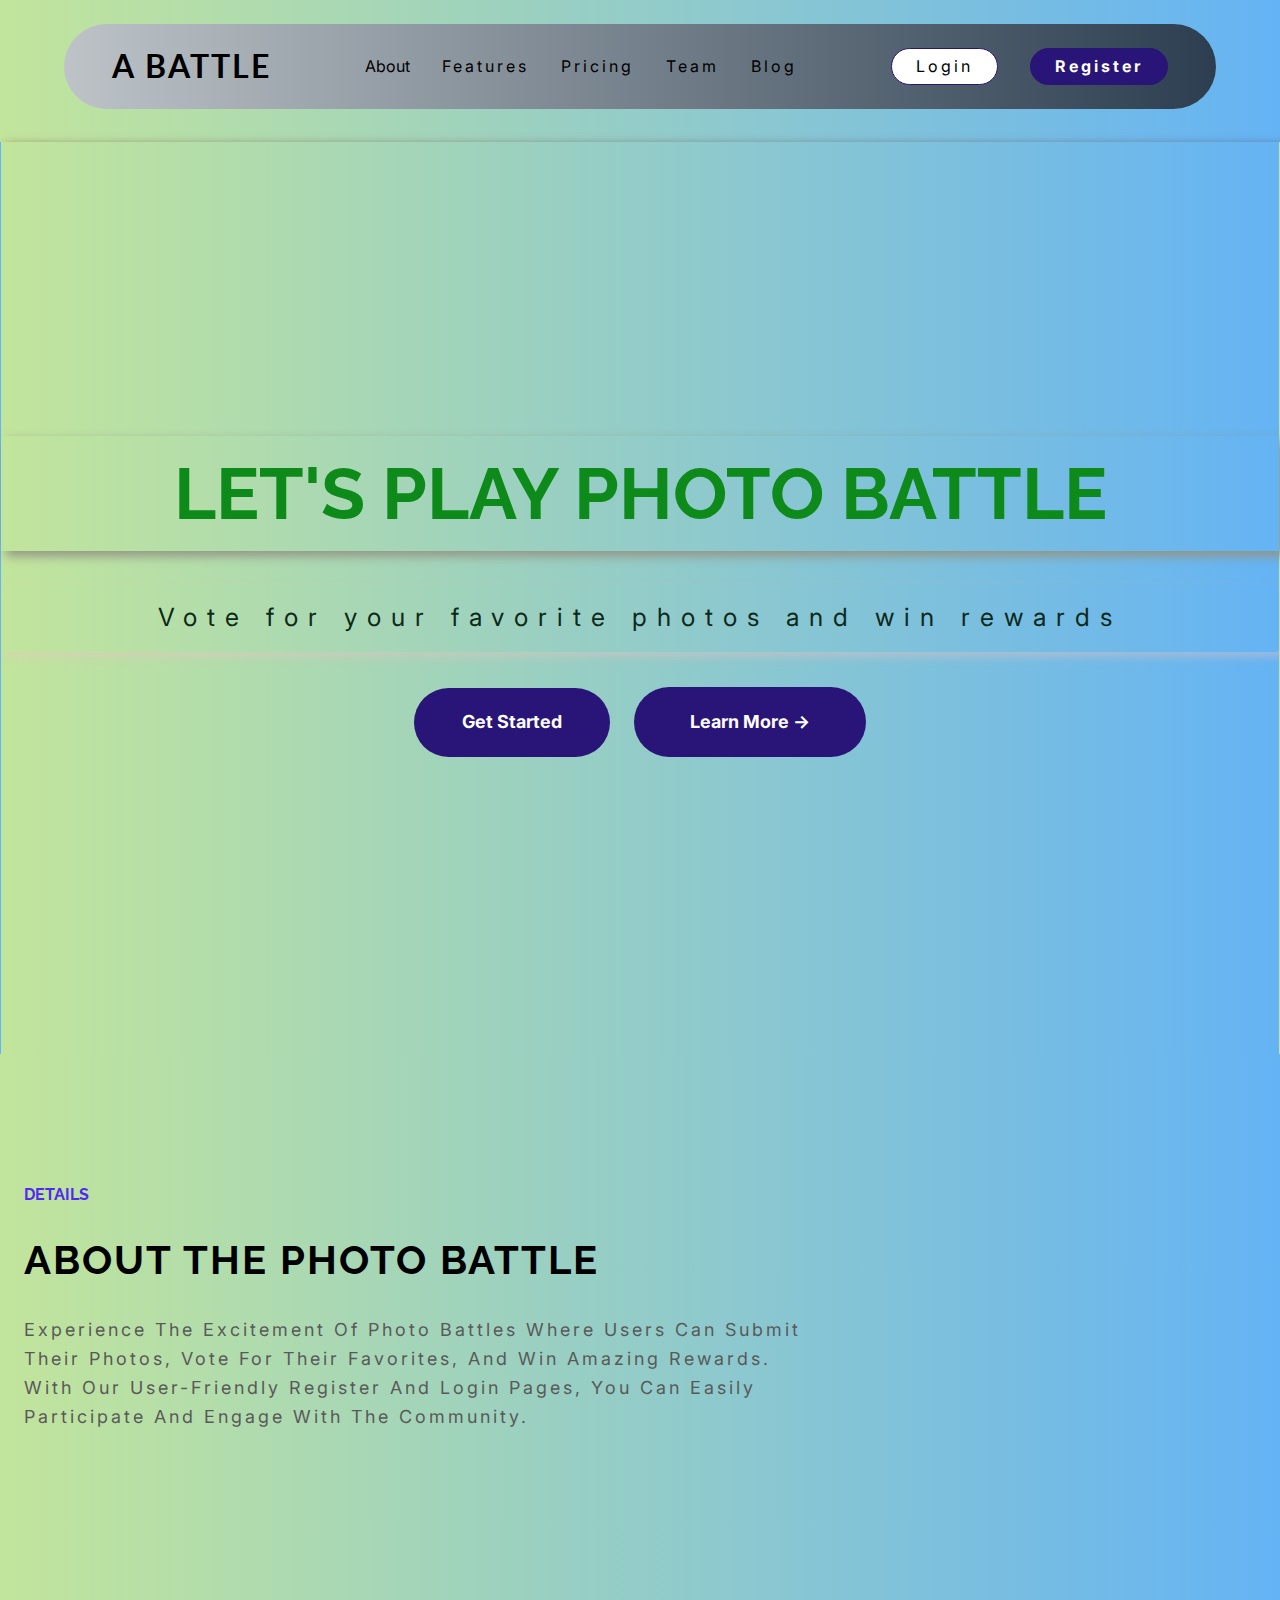
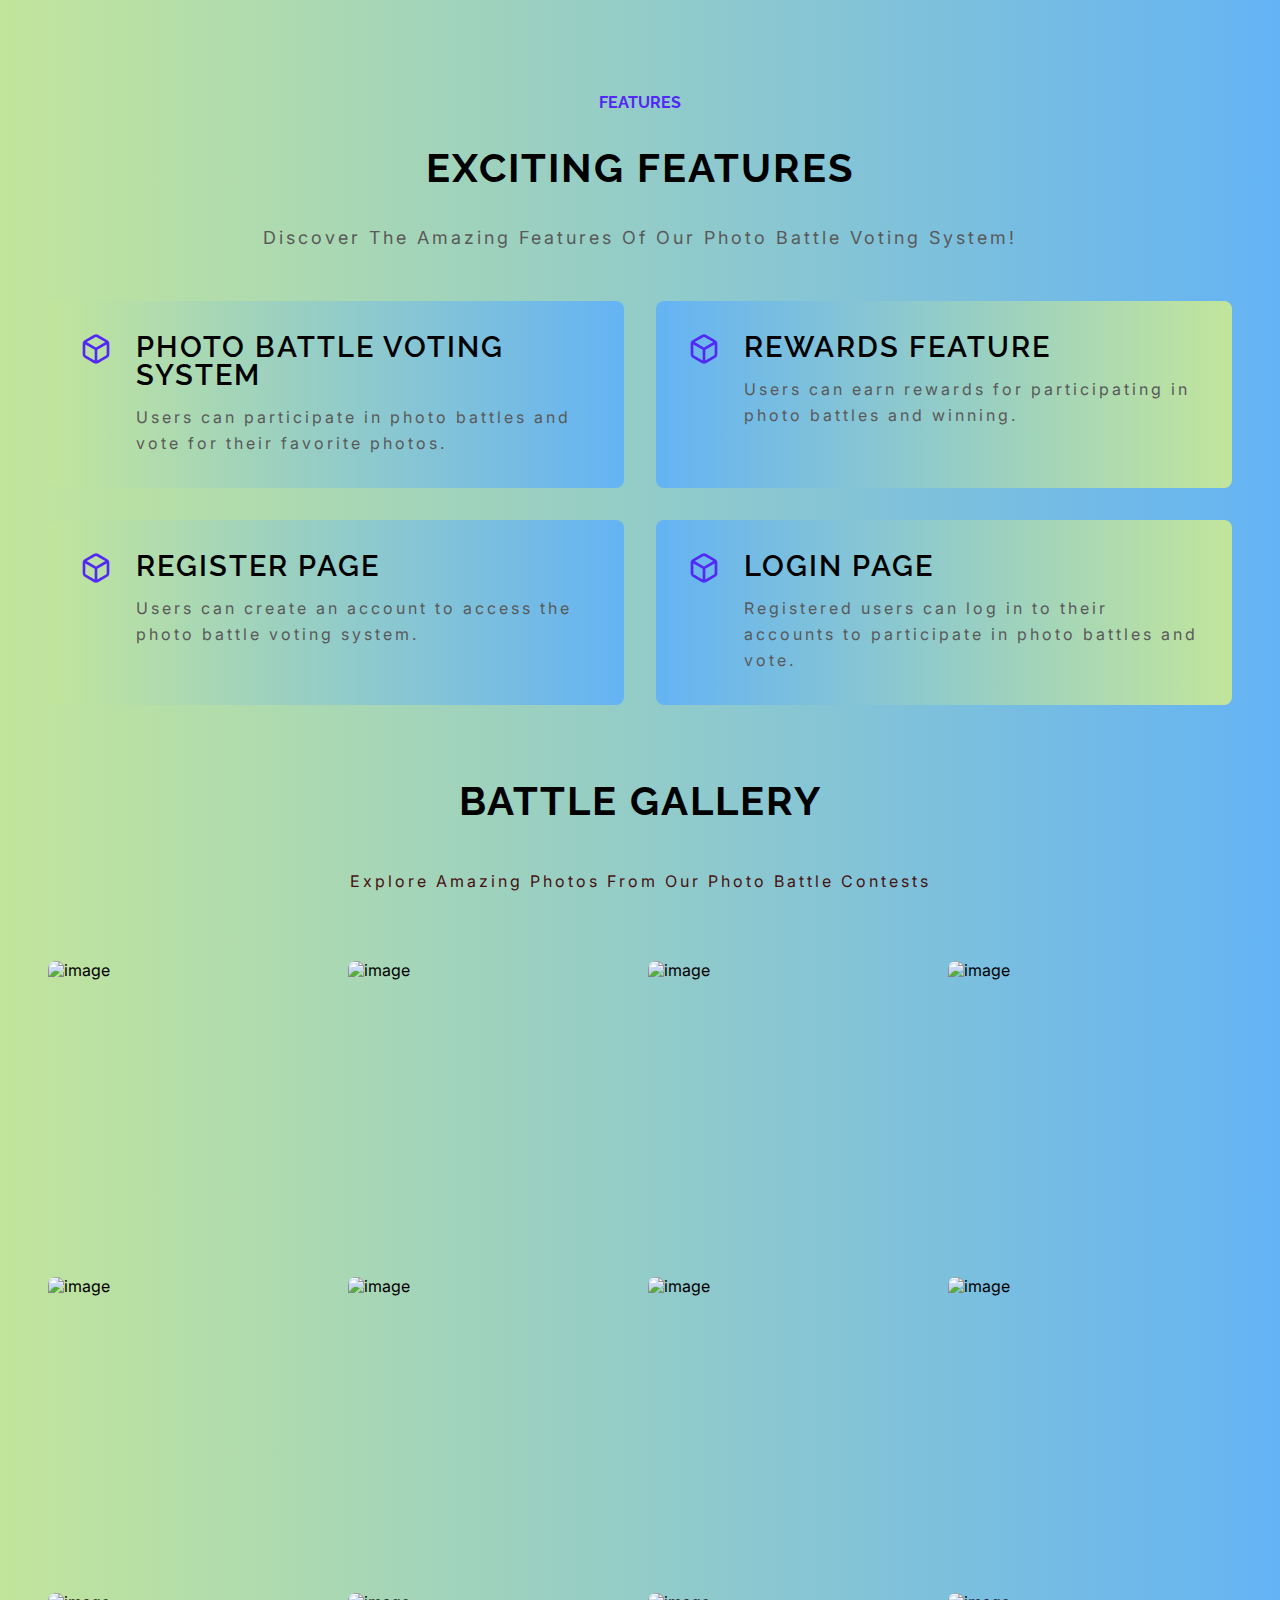
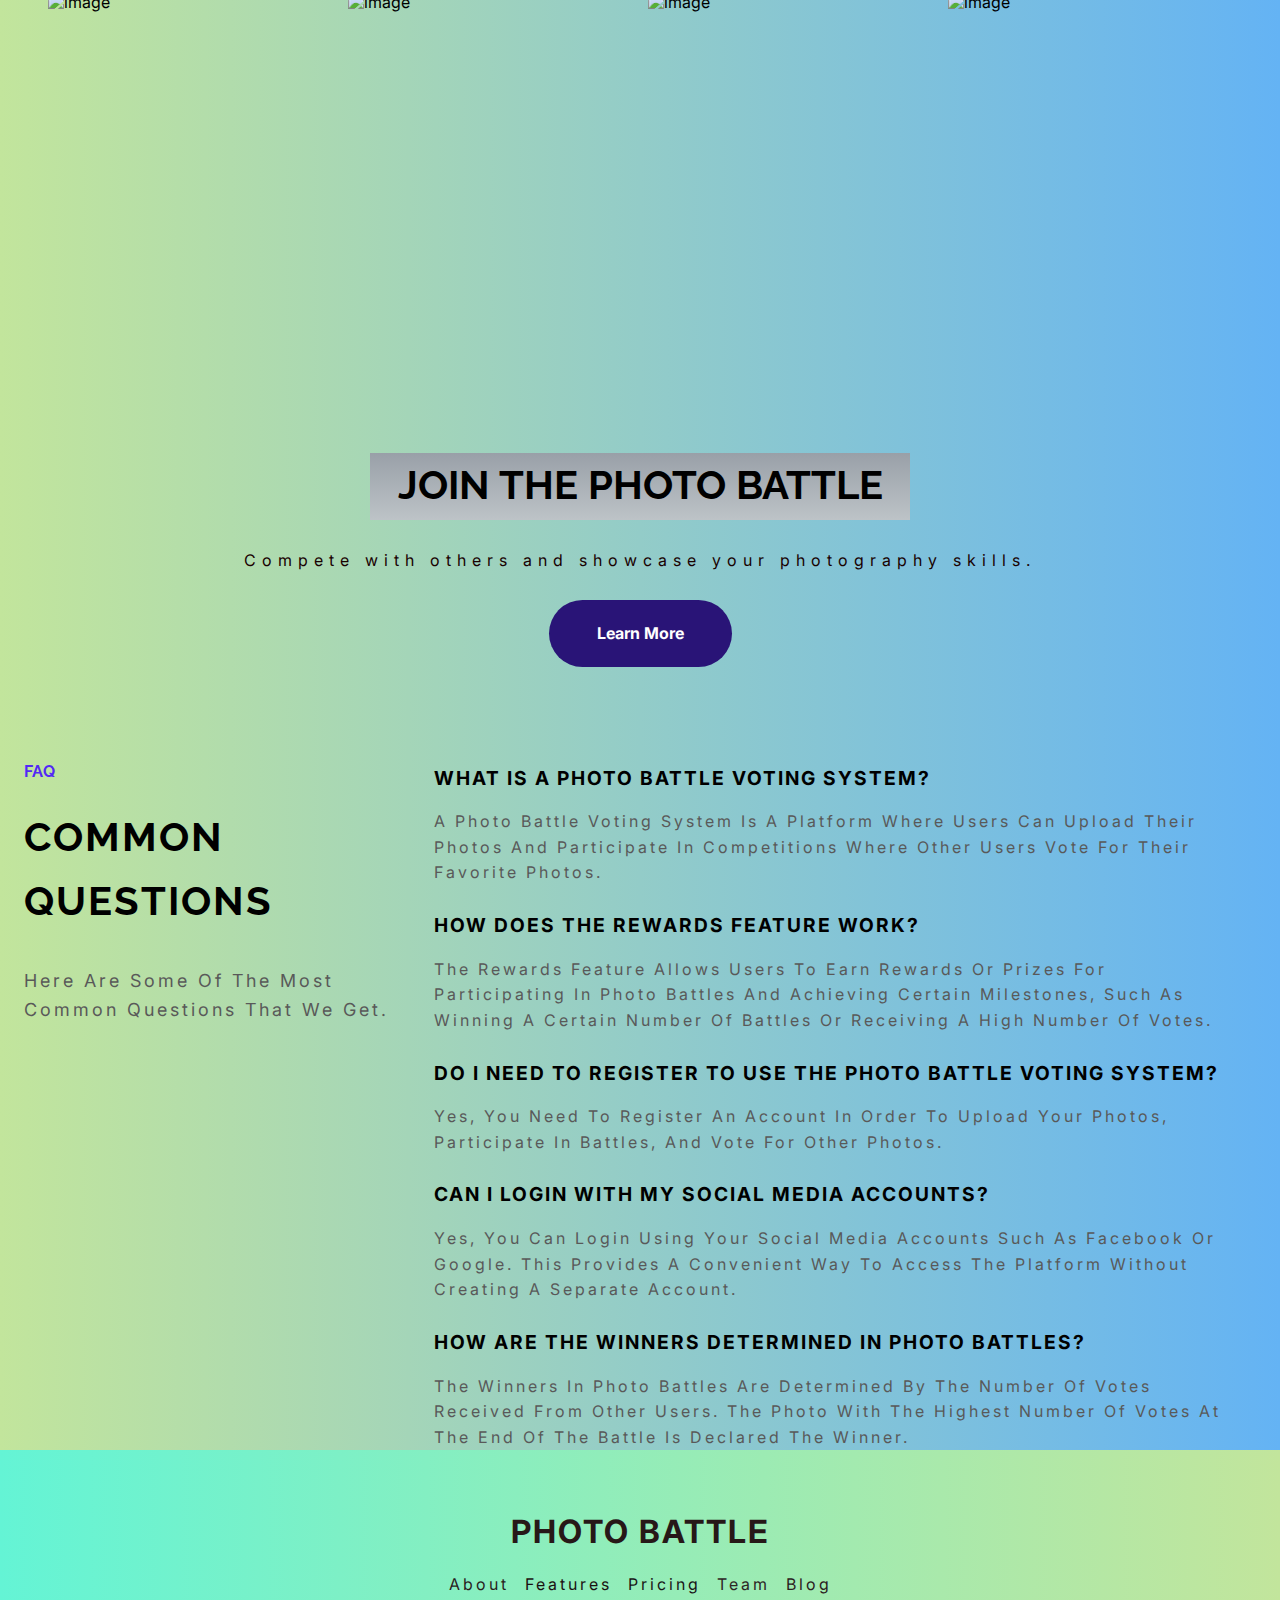
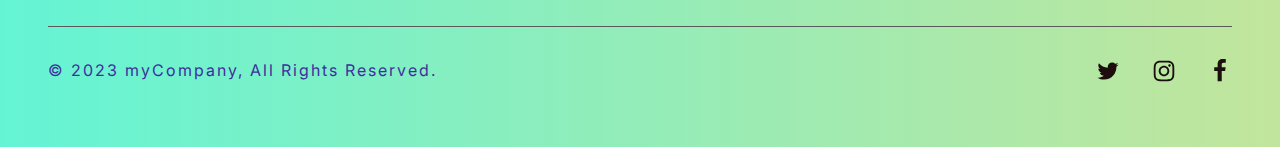
==== Index.html @ fb4b7ce9 "updates" ====
<!DOCTYPE html>
<html lang="en">
  <head>
    <title>Ready Ornate Chamois</title>
    <meta property="og:title" content="Ready Ornate Chamois" />
    <meta name="viewport" content="width=device-width, initial-scale=1.0" />
    <meta charset="utf-8" />
    <meta property="twitter:card" content="summary_large_image" />

    <style data-tag="reset-style-sheet">
      html {  line-height: 1.15;}body {  margin: 0;}* {  box-sizing: border-box;  border-width: 0;  border-style: solid;}p,li,ul,pre,div,h1,h2,h3,h4,h5,h6,figure,blockquote,figcaption {  margin: 0;  padding: 0;}button {  background-color: transparent;}button,input,optgroup,select,textarea {  font-family: inherit;  font-size: 100%;  line-height: 1.15;  margin: 0;}button,select {  text-transform: none;}button,[type="button"],[type="reset"],[type="submit"] {  -webkit-appearance: button;}button::-moz-focus-inner,[type="button"]::-moz-focus-inner,[type="reset"]::-moz-focus-inner,[type="submit"]::-moz-focus-inner {  border-style: none;  padding: 0;}button:-moz-focus,[type="button"]:-moz-focus,[type="reset"]:-moz-focus,[type="submit"]:-moz-focus {  outline: 1px dotted ButtonText;}a {  color: inherit;  text-decoration: inherit;}input {  padding: 2px 4px;}img {  display: block;}html { scroll-behavior: smooth  }
    </style>
    <style data-tag="default-style-sheet">
      html {
        font-family: Inter;
        font-size: 16px;
      }

      body {
        font-weight: 400;
        font-style:normal;
        text-decoration: none;
        text-transform: none;
        letter-spacing: normal;
        line-height: 1.15;
        color: var(--dl-color-gray-black);
        background-color: var(--dl-color-gray-white);

      }
    </style>
    <link
      rel="stylesheet"
      href="https://fonts.googleapis.com/css2?family=Inter:wght@100;200;300;400;500;600;700;800;900&amp;display=swap"
      data-tag="font"
    />
    <link
      rel="stylesheet"
      href="https://fonts.googleapis.com/css2?family=Lato:ital,wght@0,100;0,300;0,400;0,700;0,900;1,100;1,300;1,400;1,700;1,900&amp;display=swap"
      data-tag="font"
    />
    <link
      rel="stylesheet"
      href="https://fonts.googleapis.com/css2?family=Raleway:ital,wght@0,100;0,200;0,300;0,400;0,500;0,600;0,700;0,800;0,900;1,100;1,200;1,300;1,400;1,500;1,600;1,700;1,800;1,900&amp;display=swap"
      data-tag="font"
    />
    <link
      rel="stylesheet"
      href="https://unpkg.com/@teleporthq/teleport-custom-scripts/dist/style.css"
    />
    <style>
      @keyframes fade-in-left {
        0% {
          opacity: 0;
          transform: translateX(-20px);
        }
        100% {
          opacity: 1;
          transform: translateX(0);
        }
      }
    </style>
  </head>
  <body>
    <link rel="stylesheet" href="./style.css" />
    <div>
      <link href="./index.css" rel="stylesheet" />

      <div class="home-container">
        <div class="home-header">
          <header data-thq="thq-navbar" class="home-navbar-interactive">
            <span class="home-logo">A BATTLE</span>
            <div data-thq="thq-navbar-nav" class="home-desktop-menu">
              <nav class="home-links">
                <span>About</span>
                <span class="home-nav2">Features</span>
                <span class="home-nav3">Pricing</span>
                <span class="home-nav4">Team</span>
                <span class="home-nav5">Blog</span>
              </nav>
              <div class="home-buttons">
                <a
                  href="https://Account"
                  target="_blank"
                  rel="noreferrer noopener"
                  class="home-login button"
                >
                  Login
                </a>
                <button class="home-register button">Register</button>
              </div>
            </div>
            <div data-thq="thq-burger-menu" class="home-burger-menu">
              <svg viewBox="0 0 1024 1024" class="home-icon">
                <path
                  d="M128 554.667h768c23.552 0 42.667-19.115 42.667-42.667s-19.115-42.667-42.667-42.667h-768c-23.552 0-42.667 19.115-42.667 42.667s19.115 42.667 42.667 42.667zM128 298.667h768c23.552 0 42.667-19.115 42.667-42.667s-19.115-42.667-42.667-42.667h-768c-23.552 0-42.667 19.115-42.667 42.667s19.115 42.667 42.667 42.667zM128 810.667h768c23.552 0 42.667-19.115 42.667-42.667s-19.115-42.667-42.667-42.667h-768c-23.552 0-42.667 19.115-42.667 42.667s19.115 42.667 42.667 42.667z"
                ></path>
              </svg>
            </div>
            <div data-thq="thq-mobile-menu" class="home-mobile-menu">
              <div class="home-nav">
                <div class="home-top">
                  <span class="home-logo1">PHOTO BATTLE</span>
                  <div data-thq="thq-close-menu" class="home-close-menu">
                    <svg viewBox="0 0 1024 1024" class="home-icon02">
                      <path
                        d="M810 274l-238 238 238 238-60 60-238-238-238 238-60-60 238-238-238-238 60-60 238 238 238-238z"
                      ></path>
                    </svg>
                  </div>
                </div>
                <nav class="home-links1">
                  <span class="home-nav11">About</span>
                  <span class="home-nav21">Features</span>
                  <span class="home-nav31">Pricing</span>
                  <span class="home-nav41">Team</span>
                  <span class="home-nav51">Blog</span>
                </nav>
                <div class="home-buttons1">
                  <button class="home-login1 button">Login</button>
                  <button class="home-register1 button">Register</button>
                </div>
              </div>
              <div>
                <svg viewBox="0 0 950.8571428571428 1024" class="home-icon04">
                  <path
                    d="M925.714 233.143c-25.143 36.571-56.571 69.143-92.571 95.429 0.571 8 0.571 16 0.571 24 0 244-185.714 525.143-525.143 525.143-104.571 0-201.714-30.286-283.429-82.857 14.857 1.714 29.143 2.286 44.571 2.286 86.286 0 165.714-29.143 229.143-78.857-81.143-1.714-149.143-54.857-172.571-128 11.429 1.714 22.857 2.857 34.857 2.857 16.571 0 33.143-2.286 48.571-6.286-84.571-17.143-148-91.429-148-181.143v-2.286c24.571 13.714 53.143 22.286 83.429 23.429-49.714-33.143-82.286-89.714-82.286-153.714 0-34.286 9.143-65.714 25.143-93.143 90.857 112 227.429 185.143 380.571 193.143-2.857-13.714-4.571-28-4.571-42.286 0-101.714 82.286-184.571 184.571-184.571 53.143 0 101.143 22.286 134.857 58.286 41.714-8 81.714-23.429 117.143-44.571-13.714 42.857-42.857 78.857-81.143 101.714 37.143-4 73.143-14.286 106.286-28.571z"
                  ></path></svg><svg viewBox="0 0 877.7142857142857 1024" class="home-icon06">
                  <path
                    d="M585.143 512c0-80.571-65.714-146.286-146.286-146.286s-146.286 65.714-146.286 146.286 65.714 146.286 146.286 146.286 146.286-65.714 146.286-146.286zM664 512c0 124.571-100.571 225.143-225.143 225.143s-225.143-100.571-225.143-225.143 100.571-225.143 225.143-225.143 225.143 100.571 225.143 225.143zM725.714 277.714c0 29.143-23.429 52.571-52.571 52.571s-52.571-23.429-52.571-52.571 23.429-52.571 52.571-52.571 52.571 23.429 52.571 52.571zM438.857 152c-64 0-201.143-5.143-258.857 17.714-20 8-34.857 17.714-50.286 33.143s-25.143 30.286-33.143 50.286c-22.857 57.714-17.714 194.857-17.714 258.857s-5.143 201.143 17.714 258.857c8 20 17.714 34.857 33.143 50.286s30.286 25.143 50.286 33.143c57.714 22.857 194.857 17.714 258.857 17.714s201.143 5.143 258.857-17.714c20-8 34.857-17.714 50.286-33.143s25.143-30.286 33.143-50.286c22.857-57.714 17.714-194.857 17.714-258.857s5.143-201.143-17.714-258.857c-8-20-17.714-34.857-33.143-50.286s-30.286-25.143-50.286-33.143c-57.714-22.857-194.857-17.714-258.857-17.714zM877.714 512c0 60.571 0.571 120.571-2.857 181.143-3.429 70.286-19.429 132.571-70.857 184s-113.714 67.429-184 70.857c-60.571 3.429-120.571 2.857-181.143 2.857s-120.571 0.571-181.143-2.857c-70.286-3.429-132.571-19.429-184-70.857s-67.429-113.714-70.857-184c-3.429-60.571-2.857-120.571-2.857-181.143s-0.571-120.571 2.857-181.143c3.429-70.286 19.429-132.571 70.857-184s113.714-67.429 184-70.857c60.571-3.429 120.571-2.857 181.143-2.857s120.571-0.571 181.143 2.857c70.286 3.429 132.571 19.429 184 70.857s67.429 113.714 70.857 184c3.429 60.571 2.857 120.571 2.857 181.143z"
                  ></path></svg><svg viewBox="0 0 602.2582857142856 1024" class="home-icon08">
                  <path
                    d="M548 6.857v150.857h-89.714c-70.286 0-83.429 33.714-83.429 82.286v108h167.429l-22.286 169.143h-145.143v433.714h-174.857v-433.714h-145.714v-169.143h145.714v-124.571c0-144.571 88.571-223.429 217.714-223.429 61.714 0 114.857 4.571 130.286 6.857z"
                  ></path>
                </svg>
              </div>
            </div>
          </header>
        </div>
        <div class="home-hero">
          <div class="home-hero1">
            <div class="home-container01">
              <h1 class="home-hero-heading heading1">
                Let's Play Photo Battle
              </h1>
              <span class="home-hero-sub-heading">
                Vote for your favorite photos and win rewards
              </span>
              <div class="home-btn-group">
                <button class="home-hero-button1 button">Get Started</button>
                <button class="home-hero-button2 button">
                  Learn More&nbsp;→
                </button>
              </div>
            </div>
          </div>
        </div>
        <div class="home-details">
          <div class="home-details1">
            <div class="home-container02">
              <span class="home-text sectionTitle">
                <span>Details</span>
                <br />
              </span>
              <h2 class="home-details-heading heading2">
                About the Photo Battle
              </h2>
              <span class="home-details-sub-heading">
                Experience the excitement of photo battles where users can
                submit their photos, vote for their favorites, and win amazing
                rewards. With our user-friendly register and login pages, you
                can easily participate and engage with the community.
              </span>
            </div>
            <img
              alt="image"
              src="https://images.unsplash.com/photo-1683009427666-340595e57e43?ixid=M3w5MTMyMXwxfDF8YWxsfDF8fHx8fHwyfHwxNzAzNzU5NTg5fA&amp;ixlib=rb-4.0.3&amp;w=400"
              loading="lazy"
              class="home-details-image"
            />
          </div>
        </div>
        <div class="home-features">
          <div class="home-features-container">
            <div class="home-features1">
              <div class="home-container03">
                <span class="home-text03 sectionTitle">
                  <span>features</span>
                  <br />
                </span>
                <h2 class="home-features-heading heading2">
                  Exciting Features
                </h2>
                <span class="home-features-sub-heading">
                  Discover the amazing features of our photo battle voting
                  system!
                </span>
              </div>
              <div class="home-container04">
                <div
                  class="feature-card-feature-card feature-card-root-class-name"
                >
                  <svg viewBox="0 0 1024 1024" class="feature-card-icon">
                    <path
                      d="M809.003 291.328l-297.003 171.819-297.003-171.819 275.456-157.397c4.779-2.731 9.899-4.48 15.147-5.333 9.301-1.451 18.987 0.128 27.904 5.291zM491.776 979.669c6.016 3.243 12.928 5.077 20.224 5.077 7.381 0 14.336-1.877 20.395-5.163 15.189-2.475 29.909-7.68 43.392-15.36l298.709-170.709c26.368-15.232 45.269-38.315 55.424-64.597 5.675-14.592 8.619-30.165 8.747-46.251v-341.333c0-20.395-4.821-39.723-13.397-56.917-0.939-3.029-2.219-5.973-3.883-8.832-1.963-3.371-4.267-6.357-6.912-8.96-1.323-1.835-2.731-3.669-4.139-5.419-9.813-12.203-21.845-22.528-35.456-30.507l-299.051-170.88c-26.027-15.019-55.467-19.84-83.328-15.531-15.531 2.432-30.507 7.637-44.288 15.488l-298.709 170.709c-16.341 9.429-29.824 21.888-40.149 36.267-2.56 2.56-4.864 5.547-6.784 8.832-1.664 2.901-2.987 5.888-3.925 8.96-1.707 3.456-3.243 6.955-4.608 10.496-5.632 14.635-8.576 30.208-8.704 45.995v341.632c0.043 30.293 10.581 58.197 28.331 80.128 9.813 12.203 21.845 22.528 35.456 30.507l299.051 170.88c13.824 7.979 28.587 13.099 43.605 15.445zM469.333 537.045v340.949l-277.12-158.336c-4.736-2.773-8.832-6.315-12.16-10.411-5.931-7.381-9.387-16.512-9.387-26.581v-318.379zM554.667 877.995v-340.949l298.667-172.757v318.379c-0.043 5.163-1.067 10.496-2.987 15.445-3.413 8.789-9.6 16.384-18.176 21.333z"
                    ></path>
                  </svg>
                  <div class="feature-card-container">
                    <h3 class="feature-card-text heading3">
                      <span>Photo Battle Voting System</span>
                    </h3>
                    <span class="feature-card-text1">
                      <span>
                        Users can participate in photo battles and vote for
                        their favorite photos.
                      </span>
                    </span>
                  </div>
                </div>
                <div
                  class="feature-card-feature-card feature-card-root-class-name1"
                >
                  <svg viewBox="0 0 1024 1024" class="feature-card-icon">
                    <path
                      d="M809.003 291.328l-297.003 171.819-297.003-171.819 275.456-157.397c4.779-2.731 9.899-4.48 15.147-5.333 9.301-1.451 18.987 0.128 27.904 5.291zM491.776 979.669c6.016 3.243 12.928 5.077 20.224 5.077 7.381 0 14.336-1.877 20.395-5.163 15.189-2.475 29.909-7.68 43.392-15.36l298.709-170.709c26.368-15.232 45.269-38.315 55.424-64.597 5.675-14.592 8.619-30.165 8.747-46.251v-341.333c0-20.395-4.821-39.723-13.397-56.917-0.939-3.029-2.219-5.973-3.883-8.832-1.963-3.371-4.267-6.357-6.912-8.96-1.323-1.835-2.731-3.669-4.139-5.419-9.813-12.203-21.845-22.528-35.456-30.507l-299.051-170.88c-26.027-15.019-55.467-19.84-83.328-15.531-15.531 2.432-30.507 7.637-44.288 15.488l-298.709 170.709c-16.341 9.429-29.824 21.888-40.149 36.267-2.56 2.56-4.864 5.547-6.784 8.832-1.664 2.901-2.987 5.888-3.925 8.96-1.707 3.456-3.243 6.955-4.608 10.496-5.632 14.635-8.576 30.208-8.704 45.995v341.632c0.043 30.293 10.581 58.197 28.331 80.128 9.813 12.203 21.845 22.528 35.456 30.507l299.051 170.88c13.824 7.979 28.587 13.099 43.605 15.445zM469.333 537.045v340.949l-277.12-158.336c-4.736-2.773-8.832-6.315-12.16-10.411-5.931-7.381-9.387-16.512-9.387-26.581v-318.379zM554.667 877.995v-340.949l298.667-172.757v318.379c-0.043 5.163-1.067 10.496-2.987 15.445-3.413 8.789-9.6 16.384-18.176 21.333z"
                    ></path>
                  </svg>
                  <div class="feature-card-container">
                    <h3 class="feature-card-text heading3">
                      <span>Rewards Feature</span>
                    </h3>
                    <span class="feature-card-text1">
                      <span>
                        Users can earn rewards for participating in photo
                        battles and winning.
                      </span>
                    </span>
                  </div>
                </div>
                <div
                  class="feature-card-feature-card feature-card-root-class-name2"
                >
                  <svg viewBox="0 0 1024 1024" class="feature-card-icon">
                    <path
                      d="M809.003 291.328l-297.003 171.819-297.003-171.819 275.456-157.397c4.779-2.731 9.899-4.48 15.147-5.333 9.301-1.451 18.987 0.128 27.904 5.291zM491.776 979.669c6.016 3.243 12.928 5.077 20.224 5.077 7.381 0 14.336-1.877 20.395-5.163 15.189-2.475 29.909-7.68 43.392-15.36l298.709-170.709c26.368-15.232 45.269-38.315 55.424-64.597 5.675-14.592 8.619-30.165 8.747-46.251v-341.333c0-20.395-4.821-39.723-13.397-56.917-0.939-3.029-2.219-5.973-3.883-8.832-1.963-3.371-4.267-6.357-6.912-8.96-1.323-1.835-2.731-3.669-4.139-5.419-9.813-12.203-21.845-22.528-35.456-30.507l-299.051-170.88c-26.027-15.019-55.467-19.84-83.328-15.531-15.531 2.432-30.507 7.637-44.288 15.488l-298.709 170.709c-16.341 9.429-29.824 21.888-40.149 36.267-2.56 2.56-4.864 5.547-6.784 8.832-1.664 2.901-2.987 5.888-3.925 8.96-1.707 3.456-3.243 6.955-4.608 10.496-5.632 14.635-8.576 30.208-8.704 45.995v341.632c0.043 30.293 10.581 58.197 28.331 80.128 9.813 12.203 21.845 22.528 35.456 30.507l299.051 170.88c13.824 7.979 28.587 13.099 43.605 15.445zM469.333 537.045v340.949l-277.12-158.336c-4.736-2.773-8.832-6.315-12.16-10.411-5.931-7.381-9.387-16.512-9.387-26.581v-318.379zM554.667 877.995v-340.949l298.667-172.757v318.379c-0.043 5.163-1.067 10.496-2.987 15.445-3.413 8.789-9.6 16.384-18.176 21.333z"
                    ></path>
                  </svg>
                  <div class="feature-card-container">
                    <h3 class="feature-card-text heading3">
                      <span>Register Page</span>
                    </h3>
                    <span class="feature-card-text1">
                      <span>
                        Users can create an account to access the photo battle
                        voting system.
                      </span>
                    </span>
                  </div>
                </div>
                <div
                  class="feature-card-feature-card feature-card-root-class-name3"
                >
                  <svg viewBox="0 0 1024 1024" class="feature-card-icon">
                    <path
                      d="M809.003 291.328l-297.003 171.819-297.003-171.819 275.456-157.397c4.779-2.731 9.899-4.48 15.147-5.333 9.301-1.451 18.987 0.128 27.904 5.291zM491.776 979.669c6.016 3.243 12.928 5.077 20.224 5.077 7.381 0 14.336-1.877 20.395-5.163 15.189-2.475 29.909-7.68 43.392-15.36l298.709-170.709c26.368-15.232 45.269-38.315 55.424-64.597 5.675-14.592 8.619-30.165 8.747-46.251v-341.333c0-20.395-4.821-39.723-13.397-56.917-0.939-3.029-2.219-5.973-3.883-8.832-1.963-3.371-4.267-6.357-6.912-8.96-1.323-1.835-2.731-3.669-4.139-5.419-9.813-12.203-21.845-22.528-35.456-30.507l-299.051-170.88c-26.027-15.019-55.467-19.84-83.328-15.531-15.531 2.432-30.507 7.637-44.288 15.488l-298.709 170.709c-16.341 9.429-29.824 21.888-40.149 36.267-2.56 2.56-4.864 5.547-6.784 8.832-1.664 2.901-2.987 5.888-3.925 8.96-1.707 3.456-3.243 6.955-4.608 10.496-5.632 14.635-8.576 30.208-8.704 45.995v341.632c0.043 30.293 10.581 58.197 28.331 80.128 9.813 12.203 21.845 22.528 35.456 30.507l299.051 170.88c13.824 7.979 28.587 13.099 43.605 15.445zM469.333 537.045v340.949l-277.12-158.336c-4.736-2.773-8.832-6.315-12.16-10.411-5.931-7.381-9.387-16.512-9.387-26.581v-318.379zM554.667 877.995v-340.949l298.667-172.757v318.379c-0.043 5.163-1.067 10.496-2.987 15.445-3.413 8.789-9.6 16.384-18.176 21.333z"
                    ></path>
                  </svg>
                  <div class="feature-card-container">
                    <h3 class="feature-card-text heading3">
                      <span>Login Page</span>
                    </h3>
                    <span class="feature-card-text1">
                      <span>
                        Registered users can log in to their accounts to
                        participate in photo battles and vote.
                      </span>
                    </span>
                  </div>
                </div>
              </div>
            </div>
          </div>
        </div>
        <div class="home-pricing">
          <div class="home-pricing1">
            <div class="home-container05">
              <span class="home-text06 sectionTitle">
                <span>Pricing</span>
                <br />
              </span>
              <h2 class="home-pricing-heading heading2">
                Choose the Perfect Plan for You
              </h2>
              <span class="home-pricing-sub-heading">
                Unlock the full potential of your photo battles with our
                flexible pricing plans.
              </span>
            </div>
            <div class="home-container06">
              <div class="home-pricing-card">
                <div class="home-container07">
                  <span class="home-text09 heading3">Free</span>
                  <span class="home-free-plan-description">
                    A short description for the free plan
                  </span>
                </div>
                <div class="home-container08">
                  <span class="home-text10">
                    <span>$</span>
                    <span></span>
                  </span>
                  <span class="home-free-plan-price">0</span>
                </div>
                <div class="home-container09">
                  <div class="home-container10">
                    <span class="home-text13">✔</span>
                    <span class="home-free-plan-features">
                      Unlimited photo battles
                    </span>
                  </div>
                  <div class="home-container11">
                    <span class="home-text14">✔</span>
                    <span class="home-free-plan-features1">
                      Voting system with rewards
                    </span>
                  </div>
                  <div class="home-container12">
                    <span class="home-text15">✔</span>
                    <span class="home-free-plan-features2">
                      Basic analytics
                    </span>
                  </div>
                  <div class="home-container13">
                    <span class="home-text16">✔</span>
                    <span class="home-free-plan-features3">
                      Limited customization options
                    </span>
                  </div>
                </div>
                <button class="home-button button">Continue with Free</button>
              </div>
              <div class="home-pricing-card1">
                <div class="home-container14">
                  <span class="home-text17 heading3">BASIC</span>
                  <span class="home-basic-plan-description">
                    A short description for the basic plan
                  </span>
                </div>
                <div class="home-container15">
                  <span class="home-text18">
                    <span>$</span>
                    <span></span>
                  </span>
                  <span class="home-basic-plan-pricing">7</span>
                  <span class="home-text21">/ month</span>
                </div>
                <div class="home-container16">
                  <div class="home-container17">
                    <span class="home-text22">✔</span>
                    <span class="home-text23">All features of FREE plan</span>
                  </div>
                  <div class="home-container18">
                    <span class="home-text24">✔</span>
                    <span class="home-basic-plan-features">
                      All features of the Free plan
                    </span>
                  </div>
                  <div class="home-container19">
                    <span class="home-text25">✔</span>
                    <span class="home-basic-plan-features1">
                      Advanced analytics
                    </span>
                  </div>
                  <div class="home-container20">
                    <span class="home-text26">✔</span>
                    <span class="home-basic-plan-features2">
                      Custom branding
                    </span>
                  </div>
                  <div class="home-container21">
                    <span class="home-text27">✔</span>
                    <span class="home-basic-plan-features3">
                      Priority customer support
                    </span>
                  </div>
                </div>
                <button class="home-button1 button">Try the Basic plan</button>
              </div>
              <div class="home-pricing-card2">
                <div class="home-container22">
                  <span class="home-text28 heading3">
                    <span>PRO</span>
                    <br />
                  </span>
                  <span class="home-pro-plan-description">
                    A short description for the pro plan
                  </span>
                </div>
                <div class="home-container23">
                  <span class="home-text31">
                    <span>$</span>
                    <span></span>
                  </span>
                  <span class="home-pro-plan-pricing">20</span>
                  <span class="home-text34">/ month</span>
                </div>
                <div class="home-container24">
                  <div class="home-container25">
                    <span class="home-text35">✔</span>
                    <span class="home-text36">
                      &nbsp;All features of BASIC plan
                    </span>
                  </div>
                  <div class="home-container26">
                    <span class="home-text37">✔</span>
                    <span class="home-pro-plan-features">
                      All features of the Basic plan
                    </span>
                  </div>
                  <div class="home-container27">
                    <span class="home-text38">✔</span>
                    <span class="home-pro-plan-features1">
                      Premium customization options
                    </span>
                  </div>
                  <div class="home-container28">
                    <span class="home-text39">✔</span>
                    <span class="home-pro-plan-features2">
                      Advanced moderation tools
                    </span>
                  </div>
                </div>
                <button class="home-button2 button">Try the PRO plan</button>
              </div>
            </div>
          </div>
        </div>
        <div class="home-gallery">
          <div class="home-gallery1">
            <h1 class="home-gallery-heading heading2">Battle Gallery</h1>
            <span class="home-gallery-sub-heading">
              Explore amazing photos from our photo battle contests
            </span>
            <div class="home-container29">
              <div
                class="gallery-card3-gallery-card gallery-card3-root-class-name"
              >
                <img
                  alt="image"
                  src="https://images.unsplash.com/photo-1576666718519-5508b2937fb6?crop=entropy&amp;cs=tinysrgb&amp;fit=max&amp;fm=jpg&amp;ixid=M3w5MTMyMXwwfDF8cmFuZG9tfHx8fHx8fHx8MTcwMzc1OTM4N3w&amp;ixlib=rb-4.0.3&amp;q=80&amp;w=400"
                  class="gallery-card3-image"
                />
              </div>
              <div
                class="gallery-card3-gallery-card gallery-card3-root-class-name1"
              >
                <img
                  alt="image"
                  src="https://images.unsplash.com/photo-1574687512475-7d8ec2685bb8?crop=entropy&amp;cs=tinysrgb&amp;fit=max&amp;fm=jpg&amp;ixid=M3w5MTMyMXwwfDF8cmFuZG9tfHx8fHx8fHx8MTcwMzc1OTM4N3w&amp;ixlib=rb-4.0.3&amp;q=80&amp;w=400"
                  class="gallery-card3-image"
                />
              </div>
              <div
                class="gallery-card3-gallery-card gallery-card3-root-class-name3"
              >
                <img
                  alt="image"
                  src="https://images.unsplash.com/photo-1600394977466-97e58efc38b2?crop=entropy&amp;cs=tinysrgb&amp;fit=max&amp;fm=jpg&amp;ixid=M3w5MTMyMXwwfDF8cmFuZG9tfHx8fHx8fHx8MTcwMzc1OTM4N3w&amp;ixlib=rb-4.0.3&amp;q=80&amp;w=400"
                  class="gallery-card3-image"
                />
              </div>
              <div
                class="gallery-card3-gallery-card gallery-card3-root-class-name2"
              >
                <img
                  alt="image"
                  src="https://images.unsplash.com/photo-1579803815615-1203fb5a2e9d?crop=entropy&amp;cs=tinysrgb&amp;fit=max&amp;fm=jpg&amp;ixid=M3w5MTMyMXwwfDF8cmFuZG9tfHx8fHx8fHx8MTcwMzc1OTM4N3w&amp;ixlib=rb-4.0.3&amp;q=80&amp;w=400"
                  class="gallery-card3-image"
                />
              </div>
              <div
                class="gallery-card3-gallery-card gallery-card3-root-class-name4"
              >
                <img
                  alt="image"
                  src="https://images.unsplash.com/photo-1571844117932-ead3aec4c606?crop=entropy&amp;cs=tinysrgb&amp;fit=max&amp;fm=jpg&amp;ixid=M3w5MTMyMXwwfDF8cmFuZG9tfHx8fHx8fHx8MTcwMzc1OTM4N3w&amp;ixlib=rb-4.0.3&amp;q=80&amp;w=400"
                  class="gallery-card3-image"
                />
              </div>
              <div
                class="gallery-card3-gallery-card gallery-card3-root-class-name5"
              >
                <img
                  alt="image"
                  src="https://images.unsplash.com/photo-1675351382456-ce1ad8639ff2?crop=entropy&amp;cs=tinysrgb&amp;fit=max&amp;fm=jpg&amp;ixid=M3w5MTMyMXwwfDF8cmFuZG9tfHx8fHx8fHx8MTcwMzc1OTM4N3w&amp;ixlib=rb-4.0.3&amp;q=80&amp;w=400"
                  class="gallery-card3-image"
                />
              </div>
              <div
                class="gallery-card3-gallery-card gallery-card3-root-class-name6"
              >
                <img
                  alt="image"
                  src="https://images.unsplash.com/photo-1575550597081-13c89a6aedf1?crop=entropy&amp;cs=tinysrgb&amp;fit=max&amp;fm=jpg&amp;ixid=M3w5MTMyMXwwfDF8cmFuZG9tfHx8fHx8fHx8MTcwMzc1OTM4N3w&amp;ixlib=rb-4.0.3&amp;q=80&amp;w=400"
                  class="gallery-card3-image"
                />
              </div>
              <div
                class="gallery-card3-gallery-card gallery-card3-root-class-name7"
              >
                <img
                  alt="image"
                  src="https://images.unsplash.com/photo-1580974582198-2c20a623a9e6?crop=entropy&amp;cs=tinysrgb&amp;fit=max&amp;fm=jpg&amp;ixid=M3w5MTMyMXwwfDF8cmFuZG9tfHx8fHx8fHx8MTcwMzc1OTM4N3w&amp;ixlib=rb-4.0.3&amp;q=80&amp;w=400"
                  class="gallery-card3-image"
                />
              </div>
              <div
                class="gallery-card3-gallery-card gallery-card3-root-class-name8"
              >
                <img
                  alt="image"
                  src="https://images.unsplash.com/photo-1676490218457-479de62cb990?crop=entropy&amp;cs=tinysrgb&amp;fit=max&amp;fm=jpg&amp;ixid=M3w5MTMyMXwwfDF8cmFuZG9tfHx8fHx8fHx8MTcwMzc1OTM4N3w&amp;ixlib=rb-4.0.3&amp;q=80&amp;w=400"
                  class="gallery-card3-image"
                />
              </div>
              <div
                class="gallery-card3-gallery-card gallery-card3-root-class-name9"
              >
                <img
                  alt="image"
                  src="https://images.unsplash.com/photo-1579972668140-f7da53ccc2a6?crop=entropy&amp;cs=tinysrgb&amp;fit=max&amp;fm=jpg&amp;ixid=M3w5MTMyMXwwfDF8cmFuZG9tfHx8fHx8fHx8MTcwMzc1OTM4N3w&amp;ixlib=rb-4.0.3&amp;q=80&amp;w=400"
                  class="gallery-card3-image"
                />
              </div>
              <div
                class="gallery-card3-gallery-card gallery-card3-root-class-name10"
              >
                <img
                  alt="image"
                  src="https://images.unsplash.com/photo-1675379067601-252f63636654?crop=entropy&amp;cs=tinysrgb&amp;fit=max&amp;fm=jpg&amp;ixid=M3w5MTMyMXwwfDF8cmFuZG9tfHx8fHx8fHx8MTcwMzc1OTM4N3w&amp;ixlib=rb-4.0.3&amp;q=80&amp;w=400"
                  class="gallery-card3-image"
                />
              </div>
              <div
                class="gallery-card3-gallery-card gallery-card3-root-class-name11"
              >
                <img
                  alt="image"
                  src="https://images.unsplash.com/photo-1675355152054-d601f3007258?crop=entropy&amp;cs=tinysrgb&amp;fit=max&amp;fm=jpg&amp;ixid=M3w5MTMyMXwwfDF8cmFuZG9tfHx8fHx8fHx8MTcwMzc1OTM4N3w&amp;ixlib=rb-4.0.3&amp;q=80&amp;w=400"
                  class="gallery-card3-image"
                />
              </div>
            </div>
          </div>
        </div>
        <div class="home-banner">
          <div class="home-banner1">
            <h1 class="home-banner-heading heading2">Join the Photo Battle</h1>
            <span class="home-banner-sub-heading">
              Compete with others and showcase your photography skills.
            </span>
            <button class="home-banner-button button">Learn More</button>
          </div>
        </div>
        <div class="home-faq">
          <div class="home-faq-container">
            <div class="home-faq1">
              <div class="home-container30">
                <span class="home-text40 sectionTitle">
                  <span>FAQ</span>
                  <br />
                </span>
                <h2 class="home-text43 heading2">Common questions</h2>
                <span class="home-text44">
                  <span>
                    Here are some of the most common questions that we get.
                  </span>
                  <br />
                  <span>
                    <span>
                      <span></span>
                      <span></span>
                    </span>
                    <span>
                      <span></span>
                      <span></span>
                    </span>
                  </span>
                  <span>
                    <span>
                      <span></span>
                      <span></span>
                    </span>
                    <span>
                      <span></span>
                      <span></span>
                    </span>
                  </span>
                </span>
              </div>
              <div class="home-container31">
                <div class="question-container question-root-class-name">
                  <span class="question-text heading4">
                    <span>What is a photo battle voting system?</span>
                  </span>
                  <span class="question-text1">
                    <span>
                      A photo battle voting system is a platform where users can
                      upload their photos and participate in competitions where
                      other users vote for their favorite photos.
                    </span>
                  </span>
                </div>
                <div class="question-container">
                  <span class="question-text heading4">
                    <span>How does the rewards feature work?</span>
                  </span>
                  <span class="question-text1">
                    <span>
                      The rewards feature allows users to earn rewards or prizes
                      for participating in photo battles and achieving certain
                      milestones, such as winning a certain number of battles or
                      receiving a high number of votes.
                    </span>
                  </span>
                </div>
                <div class="question-container">
                  <span class="question-text heading4">
                    <span>
                      Do I need to register to use the photo battle voting
                      system?
                    </span>
                  </span>
                  <span class="question-text1">
                    <span>
                      Yes, you need to register an account in order to upload
                      your photos, participate in battles, and vote for other
                      photos.
                    </span>
                  </span>
                </div>
                <div class="question-container">
                  <span class="question-text heading4">
                    <span>Can I login with my social media accounts?</span>
                  </span>
                  <span class="question-text1">
                    <span>
                      Yes, you can login using your social media accounts such
                      as Facebook or Google. This provides a convenient way to
                      access the platform without creating a separate account.
                    </span>
                  </span>
                </div>
                <div class="question-container">
                  <span class="question-text heading4">
                    <span>
                      How are the winners determined in photo battles?
                    </span>
                  </span>
                  <span class="question-text1">
                    <span>
                      The winners in photo battles are determined by the number
                      of votes received from other users. The photo with the
                      highest number of votes at the end of the battle is
                      declared the winner.
                    </span>
                  </span>
                </div>
              </div>
            </div>
          </div>
        </div>
        <div class="home-footer">
          <footer class="home-footer1">
            <div class="home-container32">
              <span class="home-logo2">PHOTO BATTLE</span>
              <nav class="home-nav1">
                <span class="home-nav12">About</span>
                <span class="home-nav22">Features</span>
                <span class="home-nav32">Pricing</span>
                <span class="home-nav42">Team</span>
                <span class="home-nav52">Blog</span>
              </nav>
            </div>
            <div class="home-separator"></div>
            <div class="home-container33">
              <span class="home-text61">
                © 2023 myCompany, All Rights Reserved.
              </span>
              <div class="home-icon-group1">
                <svg viewBox="0 0 950.8571428571428 1024" class="home-icon10">
                  <path
                    d="M925.714 233.143c-25.143 36.571-56.571 69.143-92.571 95.429 0.571 8 0.571 16 0.571 24 0 244-185.714 525.143-525.143 525.143-104.571 0-201.714-30.286-283.429-82.857 14.857 1.714 29.143 2.286 44.571 2.286 86.286 0 165.714-29.143 229.143-78.857-81.143-1.714-149.143-54.857-172.571-128 11.429 1.714 22.857 2.857 34.857 2.857 16.571 0 33.143-2.286 48.571-6.286-84.571-17.143-148-91.429-148-181.143v-2.286c24.571 13.714 53.143 22.286 83.429 23.429-49.714-33.143-82.286-89.714-82.286-153.714 0-34.286 9.143-65.714 25.143-93.143 90.857 112 227.429 185.143 380.571 193.143-2.857-13.714-4.571-28-4.571-42.286 0-101.714 82.286-184.571 184.571-184.571 53.143 0 101.143 22.286 134.857 58.286 41.714-8 81.714-23.429 117.143-44.571-13.714 42.857-42.857 78.857-81.143 101.714 37.143-4 73.143-14.286 106.286-28.571z"
                  ></path></svg><svg viewBox="0 0 877.7142857142857 1024" class="home-icon12">
                  <path
                    d="M585.143 512c0-80.571-65.714-146.286-146.286-146.286s-146.286 65.714-146.286 146.286 65.714 146.286 146.286 146.286 146.286-65.714 146.286-146.286zM664 512c0 124.571-100.571 225.143-225.143 225.143s-225.143-100.571-225.143-225.143 100.571-225.143 225.143-225.143 225.143 100.571 225.143 225.143zM725.714 277.714c0 29.143-23.429 52.571-52.571 52.571s-52.571-23.429-52.571-52.571 23.429-52.571 52.571-52.571 52.571 23.429 52.571 52.571zM438.857 152c-64 0-201.143-5.143-258.857 17.714-20 8-34.857 17.714-50.286 33.143s-25.143 30.286-33.143 50.286c-22.857 57.714-17.714 194.857-17.714 258.857s-5.143 201.143 17.714 258.857c8 20 17.714 34.857 33.143 50.286s30.286 25.143 50.286 33.143c57.714 22.857 194.857 17.714 258.857 17.714s201.143 5.143 258.857-17.714c20-8 34.857-17.714 50.286-33.143s25.143-30.286 33.143-50.286c22.857-57.714 17.714-194.857 17.714-258.857s5.143-201.143-17.714-258.857c-8-20-17.714-34.857-33.143-50.286s-30.286-25.143-50.286-33.143c-57.714-22.857-194.857-17.714-258.857-17.714zM877.714 512c0 60.571 0.571 120.571-2.857 181.143-3.429 70.286-19.429 132.571-70.857 184s-113.714 67.429-184 70.857c-60.571 3.429-120.571 2.857-181.143 2.857s-120.571 0.571-181.143-2.857c-70.286-3.429-132.571-19.429-184-70.857s-67.429-113.714-70.857-184c-3.429-60.571-2.857-120.571-2.857-181.143s-0.571-120.571 2.857-181.143c3.429-70.286 19.429-132.571 70.857-184s113.714-67.429 184-70.857c60.571-3.429 120.571-2.857 181.143-2.857s120.571-0.571 181.143 2.857c70.286 3.429 132.571 19.429 184 70.857s67.429 113.714 70.857 184c3.429 60.571 2.857 120.571 2.857 181.143z"
                  ></path></svg ><svg viewBox="0 0 602.2582857142856 1024" class="home-icon14">
                  <path
                    d="M548 6.857v150.857h-89.714c-70.286 0-83.429 33.714-83.429 82.286v108h167.429l-22.286 169.143h-145.143v433.714h-174.857v-433.714h-145.714v-169.143h145.714v-124.571c0-144.571 88.571-223.429 217.714-223.429 61.714 0 114.857 4.571 130.286 6.857z"
                  ></path>
                </svg>
              </div>
            </div>
          </footer>
        </div>
      </div>
    </div>
    <script
      data-section-id="navbar"
      src="https://unpkg.com/@teleporthq/teleport-custom-scripts"
    ></script>
  </body>
</html>
---- style.css ----
:root {
    --dl-color-gray-500: #595959;
    --dl-color-gray-700: #999999;
    --dl-color-gray-800: #595959;
    --dl-color-gray-900: #D9D9D9;
    --dl-size-size-large: 144px;
    --dl-size-size-small: 48px;
    --dl-color-danger-300: #A22020;
    --dl-color-danger-500: #BF2626;
    --dl-color-danger-700: #E14747;
    --dl-color-gray-black: #000000;
    --dl-color-gray-white: #FFFFFF;
    --dl-size-size-medium: 96px;
    --dl-size-size-xlarge: 192px;
    --dl-size-size-xsmall: 16px;
    --dl-space-space-unit: 16px;
    --dl-color-primary-100: #003EB3;
    --dl-color-primary-300: #0074F0;
    --dl-color-primary-500: #14A9FF;
    --dl-color-primary-700: #85DCFF;
    --dl-color-success-300: #199033;
    --dl-color-success-500: #32A94C;
    --dl-color-success-700: #4CC366;
    --dl-size-size-xxlarge: 288px;
    --dl-size-size-maxwidth: 1400px;
    --dl-radius-radius-round: 50%;
    --dl-space-space-halfunit: 8px;
    --dl-space-space-sixunits: 96px;
    --dl-space-space-twounits: 32px;
    --dl-color-primary1-blue60: #e2ddf5ff;
    --dl-color-primary1-blue80: #5228f5ff;
    --dl-radius-radius-radius2: 2px;
    --dl-radius-radius-radius4: 4px;
    --dl-radius-radius-radius8: 8px;
    --dl-space-space-fiveunits: 80px;
    --dl-space-space-fourunits: 64px;
    --dl-color-primary1-blue100: #291477ff;
    --dl-space-space-threeunits: 48px;
    --dl-color-secondary-gray500: #d9d9d9ff;
    --dl-color-secondary-grey400: #eff0f2ff;
    --dl-space-space-oneandhalfunits: 24px;
  }
  .button {
    color: var(--dl-color-gray-black);
    display: inline-block;
    padding: 0.5rem 1rem;
    border-color: var(--dl-color-gray-black);
    border-width: 1px;
    border-radius: 4px;
    background-color: var(--dl-color-gray-white);
  }
  .input {
    color: var(--dl-color-gray-black);
    cursor: auto;
    padding: 0.5rem 1rem;
    border-color: var(--dl-color-gray-black);
    border-width: 1px;
    border-radius: 4px;
    background-color: var(--dl-color-gray-white);
  }
  .textarea {
    color: var(--dl-color-gray-black);
    cursor: auto;
    padding: 0.5rem;
    border-color: var(--dl-color-gray-black);
    border-width: 1px;
    border-radius: 4px;
    background-color: var(--dl-color-gray-white);
  }
  .list {
    width: 100%;
    margin: 1em 0px 1em 0px;
    display: block;
    padding: 0px 0px 0px 1.5rem;
    list-style-type: none;
    list-style-position: outside;
  }
  .list-item {
    display: list-item;
  }
  .teleport-show {
    display: flex !important;
    transform: none !important;
  }
  .heading2 {
    font-size: 2.5rem;
  }
  .heading1 {
    font-size: 4.5rem;
    font-weight: 700;
  }
  .heading3 {
    font-size: 1.8rem;
  }
  .sectionTitle {
    font-size: 1rem;
    font-weight: 700;
    letter-spacing: 1.2;
    text-transform: uppercase;
  }
  .heading4 {
    font-size: 1.2rem;
  }
  .Content {
    font-size: 16px;
    font-family: Inter;
    font-weight: 400;
    line-height: 1.15;
    text-transform: none;
    text-decoration: none;
  }
  .Heading {
    font-size: 32px;
    font-family: Inter;
    font-weight: 700;
    line-height: 1.15;
    text-transform: none;
    text-decoration: none;
  }
  @media(max-width: 767px) {
    .heading2 {
      font-size: 1.8rem;
    }
    .heading1 {
      font-size: 2.5rem;
    }
    .heading3 {
      font-size: 1.1rem;
    }
    .heading4 {
      font-size: 1.2rem;
    }
  }
---- index.css ----
.feature-card-feature-card {
    width: 100%;
    display: flex;
    padding: var(--dl-space-space-twounits);
    position: relative;
    align-items: flex-start;
    border-radius: var(--dl-radius-radius-radius8);
    flex-direction: row;
    justify-content: flex-start;
    background-color: var(--dl-color-gray-white);
  }
  .feature-card-icon {
    fill: var(--dl-color-primary1-blue80);
    width: 2rem;
    height: 2rem;
    flex-shrink: 0;
    margin-right: var(--dl-space-space-oneandhalfunits);
  }
  .feature-card-container {
    gap: var(--dl-space-space-unit);
    display: flex;
    align-items: flex-start;
    flex-direction: column;
    justify-content: flex-start;
  }
  .feature-card-text {
    font-family: "Raleway";
    font-weight: 600;
    line-height: 28px;
    letter-spacing: 2px;
    text-transform: uppercase;
  }
  .feature-card-text1 {
    color: var(--dl-color-gray-800);
    line-height: 1.6;
    letter-spacing: 3px;
  }
  .feature-card-root-class-name {
    background-color: transparent;
    background-image: linear-gradient(to right, #c2e59c 0%, #64b3f4 100%);
  }
  .feature-card-root-class-name1 {
    background-color: transparent;
    background-image: linear-gradient(270deg, rgb(194, 229, 156) 0.00%,rgb(100, 179, 244) 100.00%);
  }
  .feature-card-root-class-name2 {
    background-color: transparent;
    background-image: linear-gradient(to right, #c2e59c 0%, #64b3f4 100%);
  }
  .feature-card-root-class-name3 {
    background-color: transparent;
    background-image: linear-gradient(270deg, rgb(194, 229, 156) 0.00%,rgb(100, 179, 244) 100.00%);
  }
  @media(max-width: 767px) {
    .feature-card-feature-card {
      flex-direction: row;
    }
    .feature-card-container {
      flex-direction: column;
    }
  }
  @media(max-width: 479px) {
    .feature-card-container {
      flex-direction: column;
    }
  }
  
  .gallery-card3-gallery-card {
    width: 100%;
    height: 300px;
    display: flex;
    position: relative;
    align-items: center;
    flex-direction: column;
    justify-content: center;
  }
  .gallery-card3-image {
    top: 0px;
    left: 0px;
    right: auto;
    width: 100%;
    bottom: auto;
    height: 300px;
    position: absolute;
    object-fit: cover;
    border-radius: var(--dl-radius-radius-radius8);
  }
  
  
  
  
  
  
  
  
  
  
  
  
  
  
  
  
  
  
  
  
  
  
  
  
  
  .question-container {
    gap: var(--dl-space-space-unit);
    flex: 1;
    width: auto;
    height: auto;
    display: flex;
    position: relative;
    align-items: flex-start;
    flex-direction: column;
  }
  .question-text {
    font-weight: 700;
    line-height: 1.6;
    letter-spacing: 2px;
    text-transform: uppercase;
  }
  .question-text1 {
    color: var(--dl-color-gray-800);
    line-height: 1.6;
    letter-spacing: 3px;
    text-transform: capitalize;
  }
  
  @media(max-width: 479px) {
    .question-container {
      width: 479px;
      align-items: flex-start;
      padding-left: 0px;
      justify-content: flex-start;
    }
    .question-text {
      letter-spacing: 2px;
    }
    .question-text1 {
      margin-left: var(--dl-space-space-oneandhalfunits);
      letter-spacing: 3px;
    }
    .question-root-class-name {
      align-self: center;
    }
  }
  
  .home-container {
    width: 100%;
    display: flex;
    overflow: auto;
    min-height: 100vh;
    align-items: center;
    flex-direction: column;
  }
  .home-header {
    width: 100%;
    height: 142px;
    display: flex;
    align-items: center;
    padding-top: var(--dl-space-space-oneandhalfunits);
    flex-direction: column;
    padding-bottom: var(--dl-space-space-oneandhalfunits);
    background-image: linear-gradient(to right, #c2e59c 0%, #64b3f4 100%);
  }
  .home-navbar-interactive {
    width: 90%;
    display: flex;
    position: sticky;
    max-width: var(--dl-size-size-maxwidth);
    align-items: center;
    padding-top: var(--dl-space-space-oneandhalfunits);
    padding-left: var(--dl-space-space-threeunits);
    border-radius: 50px;
    padding-right: var(--dl-space-space-threeunits);
    padding-bottom: var(--dl-space-space-oneandhalfunits);
    justify-content: space-between;
    background-image: linear-gradient(to right, #bdc3c7 0%, #2c3e50 100%);
  }
  .home-logo {
    font-size: 2em;
    font-family: "Lato";
    font-weight: bold;
    letter-spacing: 2px;
    text-transform: uppercase;
  }
  .home-desktop-menu {
    flex: 1;
    display: flex;
    justify-content: space-between;
  }
  .home-links {
    flex: 1;
    display: flex;
    align-items: center;
    flex-direction: row;
    justify-content: center;
  }
  .home-nav1 {
    transition: 0.3s;
    letter-spacing: 3px;
    text-transform: capitalize;
  }
  .home-nav1:hover {
    color: #3d6e70ff;
  }
  .home-nav2 {
    transition: 0.3s;
    margin-left: var(--dl-space-space-twounits);
    letter-spacing: 3px;
    text-transform: capitalize;
  }
  .home-nav2:hover {
    color: #3d6e70ff;
  }
  .home-nav3 {
    transition: 0.3s;
    margin-left: var(--dl-space-space-twounits);
    letter-spacing: 3px;
    text-transform: capitalize;
  }
  .home-nav3:hover {
    color: #3d6e70ff;
  }
  .home-nav4 {
    transition: 0.3s;
    margin-left: var(--dl-space-space-twounits);
    letter-spacing: 3px;
    text-transform: capitalize;
  }
  .home-nav4:hover {
    color: #3d6e70ff;
  }
  .home-nav5 {
    transition: 0.3s;
    margin-left: var(--dl-space-space-twounits);
    letter-spacing: 3px;
    text-transform: capitalize;
  }
  .home-nav5:hover {
    color: #3d6e70ff;
  }
  .home-buttons {
    display: flex;
    align-items: center;
    flex-direction: row;
    justify-content: space-between;
  }
  .home-login {
    border-color: var(--dl-color-primary1-blue100);
    border-width: 1px;
    margin-right: var(--dl-space-space-twounits);
    padding-left: 1.5rem;
    border-radius: 45px;
    padding-right: 1.5rem;
    letter-spacing: 3px;
    text-transform: capitalize;
    text-decoration: none;
  }
  .home-register {
    color: var(--dl-color-gray-white);
    transition: 0.3s;
    font-weight: bold;
    border-color: var(--dl-color-primary1-blue100);
    padding-left: 1.5rem;
    border-radius: 45px;
    padding-right: 1.5rem;
    letter-spacing: 3px;
    text-transform: capitalize;
    background-color: var(--dl-color-primary1-blue100);
  }
  .home-register:hover {
    border-color: rgba(41, 20, 119, 0.9);
    padding-left: 1.5rem;
    padding-right: 1.5rem;
    background-color: rgba(41, 20, 119, 0.9);
  }
  .home-burger-menu {
    display: none;
  }
  .home-icon {
    width: var(--dl-size-size-xsmall);
    cursor: pointer;
    height: var(--dl-size-size-xsmall);
  }
  .home-mobile-menu {
    top: 0px;
    left: 0px;
    width: 100%;
    height: 100vh;
    display: none;
    padding: 32px;
    z-index: 100;
    position: absolute;
    border-radius: 50px;
    flex-direction: column;
    justify-content: space-between;
    background-color: var(--dl-color-gray-white);
  }
  .home-nav {
    display: flex;
    align-items: flex-start;
    flex-direction: column;
  }
  .home-top {
    width: 100%;
    display: flex;
    align-items: center;
    margin-bottom: var(--dl-space-space-threeunits);
    justify-content: space-between;
  }
  .home-logo1 {
    font-size: 2em;
    font-weight: bold;
  }
  .home-close-menu {
    display: flex;
    align-items: center;
    justify-content: center;
  }
  .home-icon02 {
    fill: var(--dl-color-gray-900);
    width: var(--dl-size-size-xsmall);
    cursor: pointer;
    height: var(--dl-size-size-xsmall);
  }
  .home-links1 {
    flex: 0 0 auto;
    display: flex;
    align-self: flex-start;
    align-items: flex-start;
    flex-direction: column;
  }
  .home-nav11 {
    color: var(--dl-color-gray-black);
    margin-bottom: var(--dl-space-space-unit);
  }
  .home-nav21 {
    color: var(--dl-color-gray-black);
    margin-bottom: var(--dl-space-space-unit);
  }
  .home-nav31 {
    color: var(--dl-color-gray-black);
    margin-bottom: var(--dl-space-space-unit);
  }
  .home-nav41 {
    color: var(--dl-color-gray-black);
    margin-bottom: var(--dl-space-space-unit);
  }
  .home-nav51 {
    color: var(--dl-color-gray-black);
    margin-bottom: var(--dl-space-space-unit);
  }
  .home-buttons1 {
    display: flex;
    margin-top: var(--dl-space-space-unit);
    align-items: center;
    flex-direction: row;
    justify-content: space-between;
  }
  .home-login1 {
    border-color: var(--dl-color-primary1-blue100);
    border-width: 1px;
    margin-right: var(--dl-space-space-twounits);
    padding-left: 1.5rem;
    border-radius: 30px;
    padding-right: 1.5rem;
  }
  .home-register1 {
    color: var(--dl-color-gray-white);
    transition: 0.3s;
    border-color: var(--dl-color-primary1-blue100);
    border-width: 1px;
    padding-left: 1.5rem;
    border-radius: 30px;
    padding-right: 1.5rem;
    background-color: var(--dl-color-primary1-blue100);
  }
  .home-register1:hover {
    border-color: #849492ff;
    background-color: #849492ff;
  }
  .home-icon04 {
    width: var(--dl-size-size-xsmall);
    height: var(--dl-size-size-xsmall);
    margin-right: var(--dl-space-space-twounits);
  }
  .home-icon06 {
    width: var(--dl-size-size-xsmall);
    height: var(--dl-size-size-xsmall);
    margin-right: var(--dl-space-space-twounits);
  }
  .home-icon08 {
    width: var(--dl-size-size-xsmall);
    height: var(--dl-size-size-xsmall);
  }
  .home-hero {
    flex: 0 0 auto;
    width: 100%;
    height: auto;
    display: flex;
    align-items: flex-start;
    justify-content: center;
    background-color: var(--dl-color-primary1-blue80);
  }
  .home-hero1 {
    flex: 1;
    width: 1176px;
    height: 912px;
    display: flex;
    max-width: var(--dl-size-size-maxwidth);
    min-width: 100%;
    box-shadow: 5px 5px 10px 0px #5f2222;
    min-height: 100%;
    align-items: center;
    padding-top: 5px;
    border-color: rgba(0, 0, 0, 0);
    border-width: .5px;
    flex-direction: column;
    padding-bottom: var(--dl-space-space-halfunit);
    justify-content: center;
    background-image: linear-gradient(to right, #c2e59c 0%, #64b3f4 100%);
  }
  .home-container01 {
    gap: var(--dl-space-space-twounits);
    width: 100%;
    height: auto;
    display: flex;
    align-items: center;
    flex-direction: column;
    justify-content: flex-start;
  }
  .home-hero-heading {
    color: #0e8a1b;
    width: 100%;
    height: auto;
    box-shadow: 5px 5px 10px 0px #939485;
    text-align: center;
    font-family: "Raleway";
    line-height: 1.6;
    text-transform: uppercase;
  }
  .home-hero-sub-heading {
    color: #0c2919;
    width: 100%;
    height: auto;
    font-size: 25px;
    align-self: center;
    box-shadow: 5px 5px 10px 0px rgba(233, 195, 195, 0.43);
    text-align: center;
    line-height: 2.7;
    border-color: rgba(204, 177, 177, 0);
    border-width: 1px;
    border-radius: var(--dl-radius-radius-radius4);
    letter-spacing: 10px;
    border-top-left-radius: var(--dl-radius-radius-radius4);
    border-top-right-radius: var(--dl-radius-radius-radius4);
    border-bottom-left-radius: var(--dl-radius-radius-radius4);
    border-bottom-right-radius: var(--dl-radius-radius-radius4);
  }
  .home-btn-group {
    gap: var(--dl-space-space-oneandhalfunits);
    display: flex;
    align-items: center;
    padding-top: 3px;
    flex-direction: row;
  }
  .home-hero-button1 {
    color: var(--dl-color-gray-white);
    font-size: 18px;
    text-align: center;
    transition: 0.3s;
    font-weight: bold;
    padding-top: 1.5rem;
    border-color: var(--dl-color-primary1-blue100);
    border-width: 0px;
    padding-left: 3rem;
    border-radius: 45px;
    padding-right: 3rem;
    padding-bottom: 1.5rem;
    background-color: var(--dl-color-primary1-blue100);
  }
  .home-hero-button1:hover {
    color: var(--dl-color-gray-white);
    border-color: rgba(41, 20, 119, 0.9);
    background-color: rgba(41, 20, 119, 0.9);
  }
  .home-hero-button2 {
    color: var(--dl-color-gray-white);
    width: 232px;
    height: 70px;
    font-size: 18px;
    transition: 0.3s;
    font-weight: bold;
    padding-top: var(--dl-space-space-unit);
    border-color: transparent;
    padding-left: var(--dl-space-space-twounits);
    border-radius: 45px;
    padding-right: var(--dl-space-space-twounits);
    padding-bottom: var(--dl-space-space-unit);
    background-color: var(--dl-color-primary1-blue100);
  }
  .home-hero-button2:hover {
    color: #e4ef0d;
    border-color: var(--dl-color-gray-white);
    background-color: #000000;
  }
  .home-details {
    flex: 0 0 auto;
    width: 100%;
    height: auto;
    display: flex;
    align-items: center;
    justify-content: center;
  }
  .home-details1 {
    width: 100%;
    height: 576px;
    display: flex;
    max-width: var(--dl-size-size-maxwidth);
    align-items: center;
    padding-bottom: 4px;
    justify-content: space-between;
    background-image: linear-gradient(to right, #c2e59c 0%, #64b3f4 100%);
  }
  .home-container02 {
    flex: 2;
    width: 774px;
    height: 308px;
    display: flex;
    align-items: flex-start;
    flex-direction: column;
    justify-content: flex-start;
  }
  .home-text {
    color: var(--dl-color-primary1-blue80);
    text-align: left;
    font-family: "Raleway";
    margin-left: var(--dl-space-space-oneandhalfunits);
    margin-bottom: var(--dl-space-space-oneandhalfunits);
  }
  .home-details-heading {
    width: 80%;
    text-align: left;
    font-family: "Raleway";
    line-height: 1.6;
    margin-left: var(--dl-space-space-oneandhalfunits);
    margin-bottom: var(--dl-space-space-oneandhalfunits);
    letter-spacing: 2px;
    text-transform: uppercase;
  }
  .home-details-sub-heading {
    color: var(--dl-color-gray-800);
    font-size: 18px;
    text-align: left;
    line-height: 1.6;
    margin-left: var(--dl-space-space-oneandhalfunits);
    margin-bottom: var(--dl-space-space-twounits);
    letter-spacing: 3px;
    text-transform: capitalize;
  }
  .home-details-image {
    width: 400px;
    height: 400px;
    object-fit: cover;
    margin-left: var(--dl-space-space-fourunits);
    border-radius: var(--dl-radius-radius-round);
  }
  .home-features {
    flex: 0 0 auto;
    width: 100%;
    height: auto;
    display: flex;
    align-items: center;
    justify-content: center;
  }
  .home-features-container {
    flex: 0 0 auto;
    width: 100%;
    display: flex;
    align-items: center;
    flex-direction: column;
    justify-content: center;
    background-color: var(--dl-color-secondary-grey400);
  }
  .home-features1 {
    gap: var(--dl-space-space-threeunits);
    width: 100%;
    display: flex;
    max-width: var(--dl-size-size-maxwidth);
    align-items: center;
    padding-top: var(--dl-space-space-fourunits);
    padding-left: var(--dl-space-space-threeunits);
    padding-right: var(--dl-space-space-threeunits);
    flex-direction: column;
    padding-bottom: var(--dl-space-space-fourunits);
    justify-content: flex-start;
    background-image: linear-gradient(to right, #c2e59c 0%, #64b3f4 100%);
  }
  .home-container03 {
    display: flex;
    align-items: center;
    flex-direction: column;
    justify-content: flex-start;
  }
  .home-text03 {
    color: var(--dl-color-primary1-blue80);
    font-family: "Raleway";
    margin-bottom: var(--dl-space-space-oneandhalfunits);
  }
  .home-features-heading {
    font-family: "Raleway";
    line-height: 1.6;
    margin-bottom: var(--dl-space-space-oneandhalfunits);
    letter-spacing: 2px;
    text-transform: uppercase;
  }
  .home-features-sub-heading {
    color: var(--dl-color-gray-800);
    font-size: 18px;
    text-align: center;
    line-height: 1.6;
    letter-spacing: 3px;
    text-transform: capitalize;
  }
  .home-container04 {
    width: 100%;
    display: grid;
    grid-gap: var(--dl-space-space-twounits);
    grid-template-columns: 1fr 1fr;
  }
  .home-pricing {
    flex: 0 0 auto;
    width: 100%;
    height: auto;
    display: flex;
    align-items: center;
    justify-content: center;
  }
  .home-pricing1 {
    gap: var(--dl-space-space-twounits);
    width: 100%;
    display: none;
    align-items: center;
    padding-top: var(--dl-space-space-fourunits);
    padding-left: var(--dl-space-space-threeunits);
    padding-right: var(--dl-space-space-threeunits);
    flex-direction: column;
    padding-bottom: var(--dl-space-space-fourunits);
    justify-content: center;
    background-color: var(--dl-color-gray-white);
  }
  .home-container05 {
    gap: 0;
    display: flex;
    align-items: center;
    flex-direction: column;
    justify-content: flex-start;
  }
  .home-text06 {
    color: var(--dl-color-primary1-blue80);
    font-family: "Raleway";
    margin-bottom: var(--dl-space-space-oneandhalfunits);
  }
  .home-pricing-heading {
    font-family: "Raleway";
    line-height: 1.6;
    margin-bottom: var(--dl-space-space-oneandhalfunits);
  }
  .home-pricing-sub-heading {
    color: var(--dl-color-gray-800);
    font-size: 18px;
    text-align: center;
    line-height: 1.6;
  }
  .home-container06 {
    gap: var(--dl-space-space-twounits);
    width: 100%;
    display: flex;
    max-width: var(--dl-size-size-maxwidth);
    align-items: flex-start;
    justify-content: center;
  }
  .home-pricing-card {
    gap: var(--dl-space-space-twounits);
    width: 100%;
    height: auto;
    display: flex;
    padding: var(--dl-space-space-threeunits);
    max-width: 450px;
    min-height: 450px;
    align-items: flex-start;
    padding-top: var(--dl-space-space-twounits);
    padding-left: var(--dl-space-space-twounits);
    border-radius: var(--dl-radius-radius-radius8);
    padding-right: var(--dl-space-space-twounits);
    flex-direction: column;
    padding-bottom: var(--dl-space-space-twounits);
    justify-content: space-between;
    background-color: var(--dl-color-primary1-blue60);
  }
  .home-container07 {
    gap: var(--dl-space-space-oneandhalfunits);
    display: flex;
    align-items: flex-start;
    flex-direction: column;
    justify-content: flex-start;
  }
  .home-text09 {
    font-family: "Raleway";
    font-weight: bold;
    text-transform: uppercase;
  }
  .home-free-plan-description {
    line-height: 1.6;
  }
  .home-container08 {
    display: flex;
    align-items: center;
    margin-bottom: var(--dl-space-space-twounits);
    flex-direction: row;
  }
  .home-text10 {
    font-size: 1.15rem;
    margin-top: var(--dl-space-space-twounits);
    font-weight: 300;
  }
  .home-free-plan-price {
    font-size: 4rem;
    font-weight: 700;
  }
  .home-container09 {
    width: 100%;
    display: flex;
    align-items: flex-start;
    margin-bottom: var(--dl-space-space-unit);
    flex-direction: column;
  }
  .home-container10 {
    gap: 4px;
    flex: 0 0 auto;
    width: 100%;
    display: flex;
    align-items: flex-start;
    margin-bottom: var(--dl-space-space-unit);
    flex-direction: row;
  }
  .home-text13 {
    color: var(--dl-color-gray-800);
  }
  .home-free-plan-features {
    color: var(--dl-color-gray-800);
  }
  .home-container11 {
    gap: 4px;
    flex: 0 0 auto;
    width: 100%;
    display: flex;
    align-items: flex-start;
    margin-bottom: var(--dl-space-space-unit);
    flex-direction: row;
  }
  .home-text14 {
    color: var(--dl-color-gray-800);
  }
  .home-free-plan-features1 {
    color: var(--dl-color-gray-800);
    line-height: 1.6;
  }
  .home-container12 {
    gap: 4px;
    flex: 0 0 auto;
    width: 100%;
    display: flex;
    align-items: flex-start;
    margin-bottom: var(--dl-space-space-unit);
    flex-direction: row;
  }
  .home-text15 {
    color: var(--dl-color-gray-800);
  }
  .home-free-plan-features2 {
    color: var(--dl-color-gray-800);
    line-height: 1.6;
  }
  .home-container13 {
    gap: 4px;
    flex: 0 0 auto;
    width: 100%;
    display: flex;
    align-items: flex-start;
    margin-bottom: var(--dl-space-space-unit);
    flex-direction: row;
  }
  .home-text16 {
    color: var(--dl-color-gray-800);
  }
  .home-free-plan-features3 {
    color: var(--dl-color-gray-800);
    line-height: 1.6;
  }
  .home-button {
    color: var(--dl-color-gray-black);
    width: 100%;
    margin-top: auto;
    transition: 0.3s;
    font-weight: 700;
    padding-top: 1rem;
    border-color: var(--dl-color-primary1-blue100);
    border-radius: 45px;
    padding-bottom: 1rem;
    background-color: transparent;
  }
  .home-button:hover {
    border-color: rgba(41, 20, 119, 0.9);
    background-color: rgba(217, 217, 217, 0.1);
  }
  .home-pricing-card1 {
    gap: var(--dl-space-space-twounits);
    width: 100%;
    display: flex;
    padding: var(--dl-space-space-twounits);
    max-width: 450px;
    min-height: 450px;
    align-items: flex-start;
    border-radius: var(--dl-radius-radius-radius8);
    flex-direction: column;
    background-color: var(--dl-color-primary1-blue60);
  }
  .home-container14 {
    gap: var(--dl-space-space-oneandhalfunits);
    display: flex;
    align-items: flex-start;
    flex-direction: column;
    justify-content: flex-start;
  }
  .home-text17 {
    font-family: "Raleway";
    font-weight: bold;
    text-transform: uppercase;
  }
  .home-basic-plan-description {
    line-height: 1.6;
  }
  .home-container15 {
    display: flex;
    align-items: center;
    margin-bottom: var(--dl-space-space-twounits);
    flex-direction: row;
  }
  .home-text18 {
    font-size: 1.15rem;
    margin-top: var(--dl-space-space-twounits);
    font-weight: 300;
  }
  .home-basic-plan-pricing {
    font-size: 4rem;
    font-weight: 700;
  }
  .home-text21 {
    font-size: 1.15rem;
    font-style: normal;
    margin-top: var(--dl-space-space-twounits);
    font-weight: 300;
  }
  .home-container16 {
    width: 100%;
    display: flex;
    align-items: flex-start;
    margin-bottom: var(--dl-space-space-threeunits);
    flex-direction: column;
  }
  .home-container17 {
    gap: 4px;
    flex: 0 0 auto;
    width: 100%;
    display: flex;
    align-items: flex-start;
    margin-bottom: var(--dl-space-space-unit);
    flex-direction: row;
  }
  .home-text22 {
    color: var(--dl-color-gray-800);
  }
  .home-text23 {
    color: var(--dl-color-gray-800);
  }
  .home-container18 {
    gap: 4px;
    flex: 0 0 auto;
    width: 100%;
    display: flex;
    align-items: flex-start;
    margin-bottom: var(--dl-space-space-unit);
    flex-direction: row;
  }
  .home-text24 {
    color: var(--dl-color-gray-800);
  }
  .home-basic-plan-features {
    color: var(--dl-color-gray-800);
    line-height: 1.6;
  }
  .home-container19 {
    gap: 4px;
    flex: 0 0 auto;
    width: 100%;
    display: flex;
    align-items: flex-start;
    margin-bottom: var(--dl-space-space-unit);
    flex-direction: row;
  }
  .home-text25 {
    color: var(--dl-color-gray-800);
  }
  .home-basic-plan-features1 {
    color: var(--dl-color-gray-800);
    line-height: 1.6;
  }
  .home-container20 {
    gap: 4px;
    flex: 0 0 auto;
    width: 100%;
    display: flex;
    align-items: flex-start;
    margin-bottom: var(--dl-space-space-unit);
    flex-direction: row;
  }
  .home-text26 {
    color: var(--dl-color-gray-800);
  }
  .home-basic-plan-features2 {
    color: var(--dl-color-gray-800);
    line-height: 1.6;
  }
  .home-container21 {
    gap: 4px;
    flex: 0 0 auto;
    width: 100%;
    display: flex;
    align-items: flex-start;
    margin-bottom: var(--dl-space-space-unit);
    flex-direction: row;
  }
  .home-text27 {
    color: var(--dl-color-gray-800);
  }
  .home-basic-plan-features3 {
    color: var(--dl-color-gray-800);
    line-height: 1.6;
  }
  .home-button1 {
    color: var(--dl-color-gray-white);
    width: 100%;
    margin-top: auto;
    transition: 0.3s;
    font-weight: 700;
    padding-top: 1rem;
    border-color: rgba(41, 20, 119, 0.9);
    border-width: 0px;
    border-radius: 45px;
    padding-bottom: 1rem;
    background-color: var(--dl-color-primary1-blue100);
  }
  .home-button1:hover {
    border-color: rgba(41, 20, 119, 0.9);
    background-color: rgba(41, 20, 119, 0.9);
  }
  .home-pricing-card2 {
    gap: var(--dl-space-space-twounits);
    width: 100%;
    display: flex;
    padding: var(--dl-space-space-threeunits);
    max-width: 450px;
    min-height: 450px;
    align-items: flex-start;
    padding-top: var(--dl-space-space-twounits);
    padding-left: var(--dl-space-space-twounits);
    border-radius: var(--dl-radius-radius-radius8);
    padding-right: var(--dl-space-space-twounits);
    flex-direction: column;
    padding-bottom: var(--dl-space-space-twounits);
    background-color: var(--dl-color-primary1-blue60);
  }
  .home-container22 {
    gap: var(--dl-space-space-oneandhalfunits);
    display: flex;
    align-items: flex-start;
    flex-direction: column;
    justify-content: flex-start;
  }
  .home-text28 {
    font-family: "Raleway";
    font-weight: bold;
    text-transform: uppercase;
  }
  .home-pro-plan-description {
    line-height: 1.6;
  }
  .home-container23 {
    display: flex;
    align-items: center;
    margin-bottom: var(--dl-space-space-twounits);
    flex-direction: row;
  }
  .home-text31 {
    font-size: 1.15rem;
    margin-top: var(--dl-space-space-twounits);
    font-weight: 300;
  }
  .home-pro-plan-pricing {
    font-size: 4rem;
    font-weight: 700;
  }
  .home-text34 {
    font-size: 1.15rem;
    font-style: normal;
    margin-top: var(--dl-space-space-twounits);
    font-weight: 300;
  }
  .home-container24 {
    width: 100%;
    display: flex;
    align-items: flex-start;
    margin-bottom: var(--dl-space-space-unit);
    flex-direction: column;
  }
  .home-container25 {
    flex: 0 0 auto;
    width: 100%;
    display: flex;
    align-items: flex-start;
    margin-bottom: var(--dl-space-space-unit);
    flex-direction: row;
  }
  .home-text35 {
    color: var(--dl-color-gray-800);
  }
  .home-text36 {
    color: var(--dl-color-gray-800);
    line-height: 1.6;
  }
  .home-container26 {
    gap: 4px;
    flex: 0 0 auto;
    width: 100%;
    display: flex;
    align-items: flex-start;
    margin-bottom: var(--dl-space-space-unit);
    flex-direction: row;
  }
  .home-text37 {
    color: var(--dl-color-gray-800);
  }
  .home-pro-plan-features {
    color: var(--dl-color-gray-800);
    line-height: 1.6;
  }
  .home-container27 {
    gap: 4px;
    flex: 0 0 auto;
    width: 100%;
    display: flex;
    align-items: flex-start;
    margin-bottom: var(--dl-space-space-unit);
    flex-direction: row;
  }
  .home-text38 {
    color: var(--dl-color-gray-800);
  }
  .home-pro-plan-features1 {
    color: var(--dl-color-gray-800);
    line-height: 1.6;
  }
  .home-container28 {
    gap: 4px;
    flex: 0 0 auto;
    width: 100%;
    display: flex;
    align-items: flex-start;
    margin-bottom: var(--dl-space-space-unit);
    flex-direction: row;
  }
  .home-text39 {
    color: var(--dl-color-gray-800);
  }
  .home-pro-plan-features2 {
    color: var(--dl-color-gray-800);
    line-height: 1.6;
  }
  .home-button2 {
    color: var(--dl-color-gray-white);
    width: 100%;
    margin-top: auto;
    transition: 0.3s;
    font-weight: 700;
    padding-top: 1rem;
    border-color: #3d6e70ff;
    border-width: 0px;
    border-radius: 45px;
    padding-bottom: 1rem;
    background-color: var(--dl-color-primary1-blue100);
  }
  .home-button2:hover {
    border-color: rgba(41, 20, 119, 0.9);
    background-color: rgba(41, 20, 119, 0.9);
  }
  .home-gallery {
    flex: 0 0 auto;
    width: 100%;
    height: auto;
    display: flex;
    align-items: center;
    justify-content: center;
  }
  .home-gallery1 {
    gap: var(--dl-space-space-oneandhalfunits);
    width: 100%;
    display: flex;
    max-width: var(--dl-size-size-maxwidth);
    align-items: center;
    padding-left: var(--dl-space-space-threeunits);
    padding-right: var(--dl-space-space-threeunits);
    flex-direction: column;
    padding-bottom: var(--dl-space-space-fourunits);
    background-image: linear-gradient(to right, #c2e59c 0%, #64b3f4 100%);
  }
  .home-gallery-heading {
    text-align: center;
    font-family: "Raleway";
    line-height: 1.6;
    letter-spacing: 2px;
    text-transform: uppercase;
  }
  .home-gallery-sub-heading {
    color: #461111;
    text-align: center;
    line-height: 3;
    padding-left: var(--dl-space-space-threeunits);
    padding-right: var(--dl-space-space-threeunits);
    letter-spacing: 3px;
    text-transform: capitalize;
  }
  .home-container29 {
    width: 100%;
    display: grid;
    grid-gap: var(--dl-space-space-unit);
    margin-top: var(--dl-space-space-twounits);
    grid-template-columns: 1fr 1fr 1fr 1fr;
  }
  .home-banner {
    flex: 0 0 auto;
    width: 100%;
    height: auto;
    display: flex;
    align-items: center;
    justify-content: center;
    background-color: var(--dl-color-gray-black);
  }
  .home-banner1 {
    gap: var(--dl-space-space-oneandhalfunits);
    width: var(--dl-size-size-maxwidth);
    display: flex;
    align-items: center;
    padding-top: var(--dl-space-space-sixunits);
    padding-left: var(--dl-space-space-fiveunits);
    padding-right: var(--dl-space-space-fiveunits);
    flex-direction: column;
    padding-bottom: var(--dl-space-space-sixunits);
    justify-content: flex-start;
    background-image: linear-gradient(to right, #c2e59c 0%, #64b3f4 100%);
  }
  .home-banner-heading {
    width: 540px;
    height: 67px;
    text-align: center;
    font-family: "Raleway";
    line-height: 1.6;
    text-transform: uppercase;
    background-image: linear-gradient(0deg, rgb(189, 195, 199) 0.00%,rgb(153, 160, 168) 100.00%);
  }
  .home-banner-sub-heading {
    color: #190101;
    width: 100%;
    height: 100%;
    max-width: var(--dl-size-size-maxwidth);
    text-align: center;
    line-height: 2;
    letter-spacing: 6px;
  }
  .home-banner-button {
    color: var(--dl-color-gray-white);
    transition: 0.3s;
    font-weight: 700;
    padding-top: 1.5rem;
    border-width: 0px;
    padding-left: 3rem;
    border-radius: 45px;
    padding-right: 3rem;
    padding-bottom: 1.5rem;
    background-color: var(--dl-color-primary1-blue100);
  }
  .home-banner-button:hover {
    border-color: rgba(41, 20, 119, 0.9);
    background-color: rgba(41, 20, 119, 0.9);
  }
  .home-faq {
    flex: 0 0 auto;
    width: 100%;
    height: auto;
    display: flex;
    align-items: center;
    justify-content: center;
  }
  .home-faq-container {
    flex: 0 0 auto;
    width: 100%;
    display: flex;
    align-items: center;
    flex-direction: row;
    justify-content: center;
  }
  .home-faq1 {
    gap: var(--dl-space-space-twounits);
    width: 100%;
    display: flex;
    max-width: var(--dl-size-size-maxwidth);
    align-items: flex-start;
    padding-right: var(--dl-space-space-threeunits);
    flex-direction: row;
    background-image: linear-gradient(to right, #c2e59c 0%, #64b3f4 100%);
  }
  .home-container30 {
    width: 624px;
    height: 280px;
    display: flex;
    max-width: 35%;
    align-items: flex-start;
    flex-direction: column;
    justify-content: flex-start;
  }
  .home-text40 {
    color: var(--dl-color-primary1-blue80);
    font-family: "Raleway";
    margin-left: var(--dl-space-space-oneandhalfunits);
    margin-bottom: var(--dl-space-space-oneandhalfunits);
  }
  .home-text43 {
    width: 378px;
    height: 138px;
    font-family: "Raleway";
    line-height: 1.6;
    margin-left: var(--dl-space-space-oneandhalfunits);
    margin-bottom: var(--dl-space-space-oneandhalfunits);
    letter-spacing: 2px;
    text-transform: uppercase;
  }
  .home-text44 {
    color: var(--dl-color-gray-800);
    font-size: 18px;
    text-align: left;
    line-height: 1.6;
    margin-left: var(--dl-space-space-oneandhalfunits);
    letter-spacing: 3px;
    text-transform: capitalize;
  }
  .home-container31 {
    gap: var(--dl-space-space-oneandhalfunits);
    display: flex;
    align-items: flex-start;
    flex-direction: column;
  }
  .home-footer {
    flex: 0 0 auto;
    width: 100%;
    height: auto;
    display: flex;
    align-items: center;
    justify-content: center;
    background-color: var(--dl-color-gray-black);
  }
  .home-footer1 {
    width: 100%;
    display: flex;
    max-width: var(--dl-size-size-maxwidth);
    align-items: center;
    padding-top: var(--dl-space-space-fourunits);
    padding-left: var(--dl-space-space-threeunits);
    padding-right: var(--dl-space-space-threeunits);
    flex-direction: column;
    padding-bottom: var(--dl-space-space-fourunits);
    justify-content: space-between;
    background-image: linear-gradient(270deg, rgb(194, 229, 156) 0.00%,rgb(100, 244, 213) 100.00%);
  }
  .home-container32 {
    gap: var(--dl-space-space-oneandhalfunits);
    display: flex;
    max-width: var(--dl-size-size-maxwidth);
    align-items: center;
    flex-direction: column;
    justify-content: flex-start;
  }
  .home-logo2 {
    color: #271818;
    font-size: 2em;
    font-weight: bold;
    letter-spacing: 2px;
    text-transform: uppercase;
  }
  .home-nav1 {
    flex: 0 0 auto;
    display: flex;
    margin-top: 0px;
    align-items: center;
    flex-direction: row;
  }
  .home-nav12 {
    color: #291d1d;
    margin-left: 0px;
    letter-spacing: 3px;
    text-transform: capitalize;
  }
  .home-nav22 {
    color: #1b1111;
    margin-left: var(--dl-space-space-unit);
    letter-spacing: 3px;
    text-transform: capitalize;
  }
  .home-nav32 {
    color: #191515;
    margin-left: var(--dl-space-space-unit);
    letter-spacing: 3px;
    text-transform: capitalize;
  }
  .home-nav42 {
    color: #2d2626;
    margin-left: var(--dl-space-space-unit);
    letter-spacing: 3px;
    text-transform: capitalize;
  }
  .home-nav52 {
    color: #2b2020;
    margin-left: var(--dl-space-space-unit);
    letter-spacing: 3px;
    text-transform: capitalize;
  }
  .home-separator {
    flex: 0 0 auto;
    width: 100%;
    height: 0px;
    display: flex;
    margin-top: var(--dl-space-space-twounits);
    align-items: flex-start;
    margin-left: 0px;
    border-color: var(--dl-color-gray-800);
    border-style: solid;
    border-width: 1px;
    margin-right: 0px;
    margin-bottom: var(--dl-space-space-twounits);
    flex-direction: row;
    border-top-width: 0px;
    border-left-width: 0px;
    border-right-width: 0px;
  }
  .home-container33 {
    flex: 0 0 auto;
    width: 100%;
    display: flex;
    align-items: center;
    flex-direction: row;
    justify-content: space-between;
  }
  .home-text61 {
    color: #3e2f9d;
    letter-spacing: 2px;
  }
  .home-icon-group1 {
    display: flex;
    align-items: center;
    flex-direction: row;
    justify-content: space-between;
  }
  .home-icon10 {
    fill: #1e0d0d;
    width: 24px;
    height: 24px;
    margin-right: var(--dl-space-space-twounits);
  }
  .home-icon12 {
    fill: #1a0e0e;
    width: 24px;
    height: 24px;
    margin-right: var(--dl-space-space-twounits);
  }
  .home-icon14 {
    fill: #1a1010;
    width: 24px;
    height: 24px;
  }
  @media(max-width: 991px) {
    .home-hero1 {
      flex-direction: column;
    }
    .home-container01 {
      align-items: center;
      margin-right: 0px;
      margin-bottom: var(--dl-space-space-twounits);
      padding-right: 0px;
    }
    .home-hero-heading {
      text-align: center;
    }
    .home-hero-sub-heading {
      text-align: center;
      padding-left: var(--dl-space-space-threeunits);
      padding-right: var(--dl-space-space-threeunits);
    }
    .home-details-sub-heading {
      text-align: center;
      padding-left: var(--dl-space-space-threeunits);
      padding-right: var(--dl-space-space-threeunits);
    }
    .home-features-sub-heading {
      text-align: center;
      padding-left: var(--dl-space-space-threeunits);
      padding-right: var(--dl-space-space-threeunits);
    }
    .home-pricing-sub-heading {
      text-align: center;
      padding-left: var(--dl-space-space-threeunits);
      padding-right: var(--dl-space-space-threeunits);
    }
    .home-container06 {
      align-items: center;
      flex-direction: column;
    }
    .home-pricing-card {
      width: 100%;
      padding: var(--dl-space-space-twounits);
      max-width: 450px;
    }
    .home-pricing-card1 {
      width: 100%;
      max-width: 450px;
    }
    .home-pricing-card2 {
      width: 100%;
      max-width: 450px;
    }
    .home-gallery-sub-heading {
      text-align: center;
    }
    .home-container29 {
      grid-template-columns: 1fr 1fr 1fr;
    }
    .home-banner-sub-heading {
      max-width: 100%;
    }
    .home-text44 {
      text-align: center;
      padding-left: var(--dl-space-space-threeunits);
      padding-right: var(--dl-space-space-threeunits);
    }
  }
  @media(max-width: 767px) {
    .home-navbar-interactive {
      padding-left: var(--dl-space-space-twounits);
      padding-right: var(--dl-space-space-twounits);
    }
    .home-desktop-menu {
      display: none;
    }
    .home-burger-menu {
      display: flex;
      align-items: center;
      justify-content: center;
    }
    .home-mobile-menu {
      padding-top: var(--dl-space-space-oneandhalfunits);
      padding-left: var(--dl-space-space-twounits);
      padding-right: var(--dl-space-space-twounits);
      padding-bottom: var(--dl-space-space-oneandhalfunits);
    }
    .home-nav11 {
      margin-bottom: var(--dl-space-space-unit);
    }
    .home-nav21 {
      margin-left: 0;
      margin-bottom: var(--dl-space-space-unit);
    }
    .home-nav31 {
      margin-left: 0;
      margin-bottom: var(--dl-space-space-unit);
    }
    .home-nav41 {
      margin-left: 0;
      margin-bottom: var(--dl-space-space-unit);
    }
    .home-nav51 {
      margin-left: 0;
      margin-bottom: var(--dl-space-space-unit);
    }
    .home-hero1 {
      padding-left: var(--dl-space-space-twounits);
      padding-right: var(--dl-space-space-twounits);
    }
    .home-hero-sub-heading {
      padding-left: var(--dl-space-space-unit);
      padding-right: var(--dl-space-space-unit);
    }
    .home-details1 {
      height: 790px;
      align-items: center;
      padding-left: 5px;
      padding-right: var(--dl-space-space-halfunit);
      flex-direction: column;
      justify-content: center;
    }
    .home-container02 {
      align-items: center;
      justify-content: flex-start;
    }
    .home-text {
      text-align: center;
    }
    .home-details-heading {
      text-align: center;
    }
    .home-details-sub-heading {
      text-align: center;
      padding-left: var(--dl-space-space-unit);
      padding-right: var(--dl-space-space-unit);
    }
    .home-details-image {
      margin-top: var(--dl-space-space-threeunits);
      margin-left: 0px;
    }
    .home-features1 {
      padding-left: var(--dl-space-space-twounits);
      padding-right: var(--dl-space-space-twounits);
    }
    .home-features-sub-heading {
      padding-left: var(--dl-space-space-unit);
      padding-right: var(--dl-space-space-unit);
    }
    .home-container04 {
      grid-template-columns: 1fr;
    }
    .home-pricing1 {
      padding-left: var(--dl-space-space-twounits);
      padding-right: var(--dl-space-space-twounits);
    }
    .home-pricing-sub-heading {
      padding-left: var(--dl-space-space-unit);
      padding-right: var(--dl-space-space-unit);
    }
    .home-container06 {
      align-items: center;
      flex-direction: column;
    }
    .home-pricing-card {
      width: 100%;
      max-width: 450px;
      margin-right: 0px;
      margin-bottom: var(--dl-space-space-twounits);
    }
    .home-pricing-card1 {
      width: 100%;
      max-width: 450px;
      margin-right: 0px;
      margin-bottom: var(--dl-space-space-twounits);
    }
    .home-pricing-card2 {
      width: 100%;
      max-width: 450px;
      margin-right: 0px;
      margin-bottom: var(--dl-space-space-twounits);
    }
    .home-gallery1 {
      padding-left: var(--dl-space-space-twounits);
      padding-right: var(--dl-space-space-twounits);
    }
    .home-gallery-sub-heading {
      padding-left: var(--dl-space-space-unit);
      padding-right: var(--dl-space-space-unit);
    }
    .home-container29 {
      grid-template-columns: 1fr 1fr;
    }
    .home-banner1 {
      padding-left: var(--dl-space-space-twounits);
      padding-right: var(--dl-space-space-twounits);
    }
    .home-banner-sub-heading {
      padding-left: var(--dl-space-space-unit);
      padding-right: var(--dl-space-space-unit);
    }
    .home-faq1 {
      padding-left: var(--dl-space-space-twounits);
      padding-right: var(--dl-space-space-twounits);
      flex-direction: column;
    }
    .home-container30 {
      max-width: 100%;
      align-self: center;
      align-items: center;
      justify-content: center;
    }
    .home-text44 {
      padding-left: var(--dl-space-space-unit);
      padding-right: var(--dl-space-space-unit);
    }
    .home-footer1 {
      padding-left: var(--dl-space-space-twounits);
      padding-right: var(--dl-space-space-twounits);
    }
    .home-separator {
      margin-top: var(--dl-space-space-oneandhalfunits);
      margin-left: 0px;
      margin-right: 0px;
      margin-bottom: var(--dl-space-space-oneandhalfunits);
    }
    .home-container33 {
      align-items: center;
      flex-direction: column;
      justify-content: space-between;
    }
    .home-text61 {
      margin-bottom: var(--dl-space-space-oneandhalfunits);
    }
  }
  @media(max-width: 479px) {
    .home-navbar-interactive {
      width: 90%;
      padding: var(--dl-space-space-unit);
    }
    .home-logo {
      font-size: 1.5em;
    }
    .home-mobile-menu {
      padding: 16px;
    }
    .home-logo1 {
      font-size: 1.5em;
    }
    .home-icon02 {
      fill: var(--dl-color-gray-900);
    }
    .home-hero1 {
      height: 841px;
      padding-top: var(--dl-space-space-halfunit);
      padding-left: var(--dl-space-space-unit);
      padding-right: var(--dl-space-space-unit);
      padding-bottom: 5px;
    }
    .home-container01 {
      margin-bottom: var(--dl-space-space-unit);
    }
    .home-hero-heading {
      width: 478px;
      letter-spacing: 2px;
    }
    .home-hero-sub-heading {
      color: #1e1231;
      width: auto;
      height: 100%;
      font-size: 16px;
      box-shadow: rgba(233, 195, 195, 0.43) 5px 5px 10px 0px;
      line-height: 2;
      letter-spacing: 3px;
      text-transform: uppercase;
    }
    .home-btn-group {
      flex-direction: column;
    }
    .home-hero-button2 {
      margin-top: var(--dl-space-space-unit);
      margin-left: 0px;
    }
    .home-details1 {
      height: 791px;
      padding-left: 0px;
      padding-right: 0px;
    }
    .home-container02 {
      width: 478px;
      margin-right: 0px;
    }
    .home-text {
      letter-spacing: 2px;
    }
    .home-details-heading {
      letter-spacing: 2px;
      text-transform: uppercase;
    }
    .home-details-sub-heading {
      letter-spacing: 3px;
    }
    .home-features1 {
      padding-top: var(--dl-space-space-twounits);
      padding-left: var(--dl-space-space-unit);
      padding-right: var(--dl-space-space-unit);
      padding-bottom: var(--dl-space-space-twounits);
    }
    .home-features-heading {
      font-family: Raleway;
      letter-spacing: 2px;
      text-transform: uppercase;
    }
    .home-features-sub-heading {
      letter-spacing: 3px;
    }
    .home-pricing-card2 {
      margin-bottom: 0px;
    }
    .home-gallery1 {
      padding: var(--dl-space-space-unit);
    }
    .home-gallery-heading {
      letter-spacing: 2px;
      text-transform: uppercase;
    }
    .home-gallery-sub-heading {
      letter-spacing: 3px;
    }
    .home-container29 {
      grid-template-columns: 1fr;
    }
    .home-banner1 {
      padding-top: var(--dl-space-space-twounits);
      padding-left: var(--dl-space-space-unit);
      padding-right: var(--dl-space-space-unit);
      padding-bottom: var(--dl-space-space-twounits);
    }
    .home-banner-heading {
      width: 100%;
      height: auto;
      letter-spacing: 2px;
    }
    .home-faq1 {
      padding-left: 0px;
    }
    .home-container30 {
      align-self: center;
    }
    .home-footer1 {
      height: 447px;
      padding: var(--dl-space-space-unit);
    }
    .home-separator {
      margin-top: var(--dl-space-space-oneandhalfunits);
      margin-bottom: var(--dl-space-space-oneandhalfunits);
    }
    .home-container33 {
      align-items: center;
      flex-direction: column;
      justify-content: space-between;
    }
    .home-text61 {
      text-align: center;
      margin-bottom: var(--dl-space-space-oneandhalfunits);
    }
  }
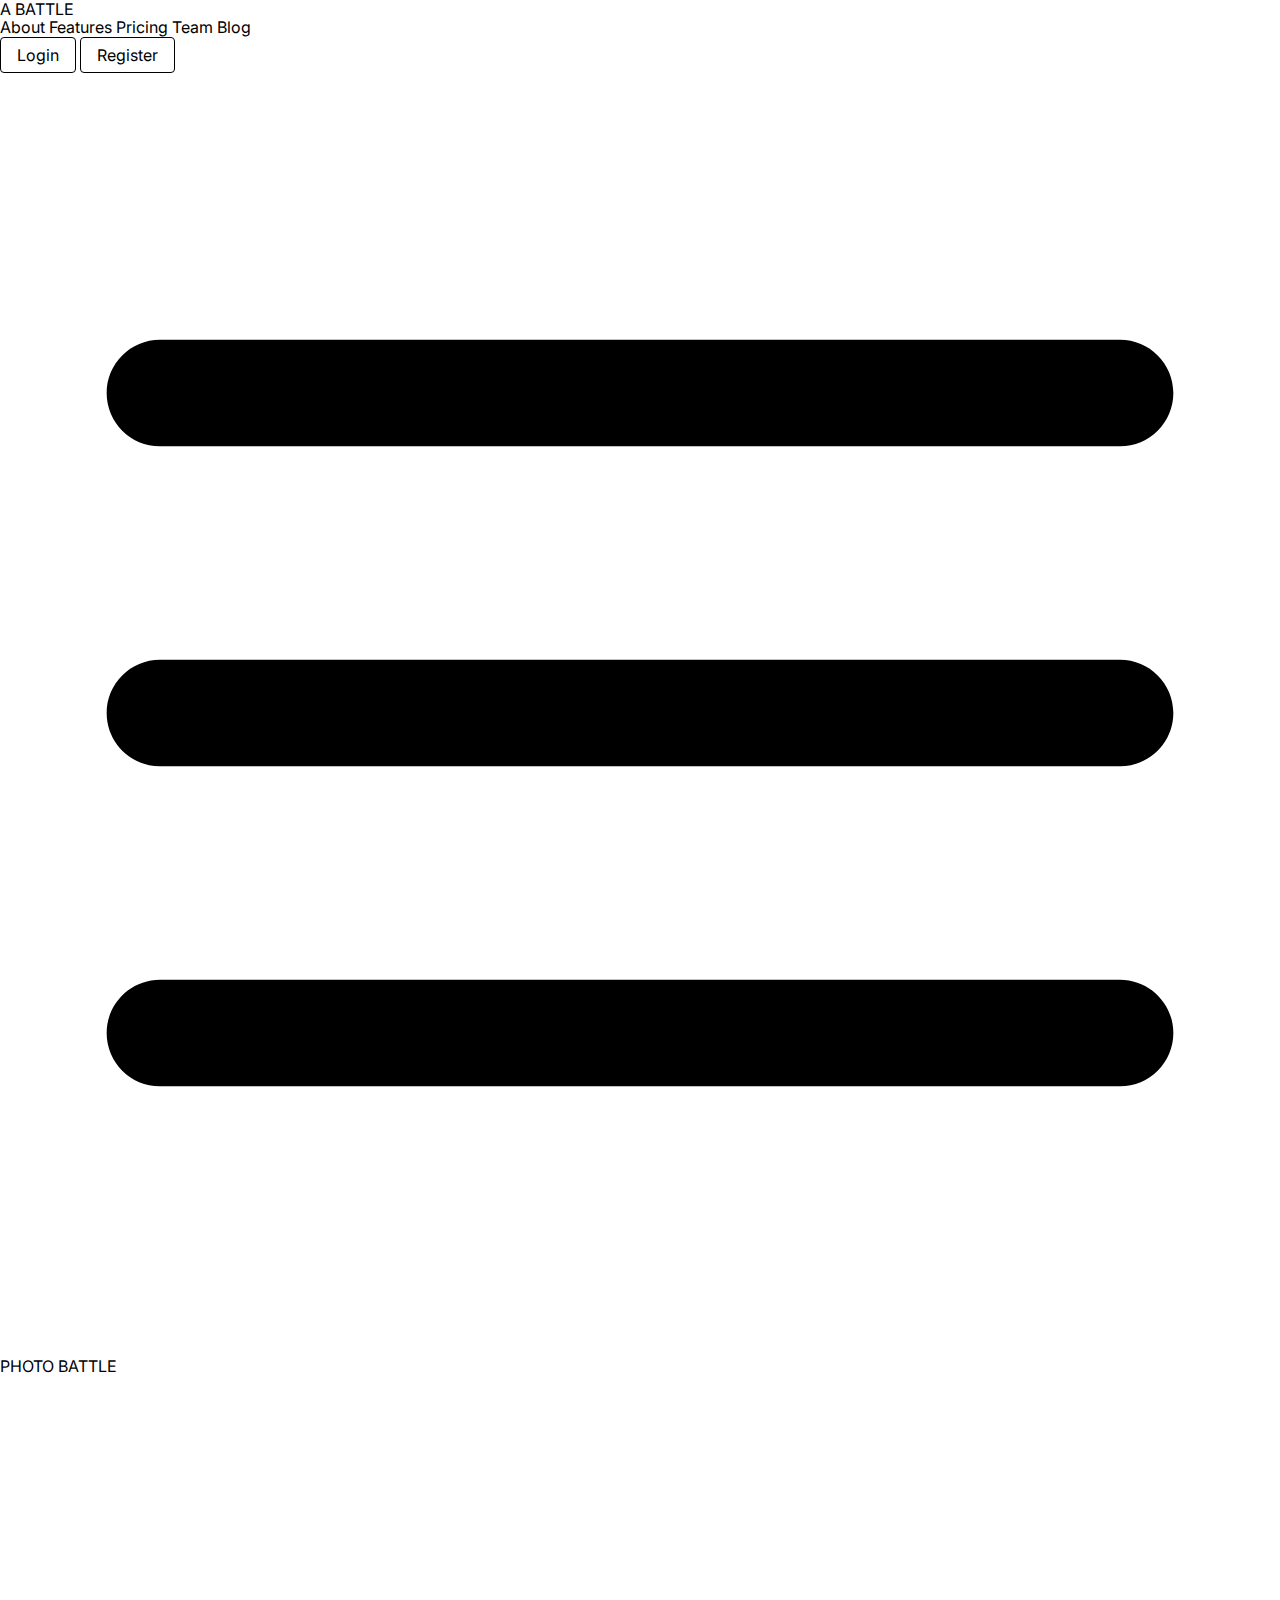
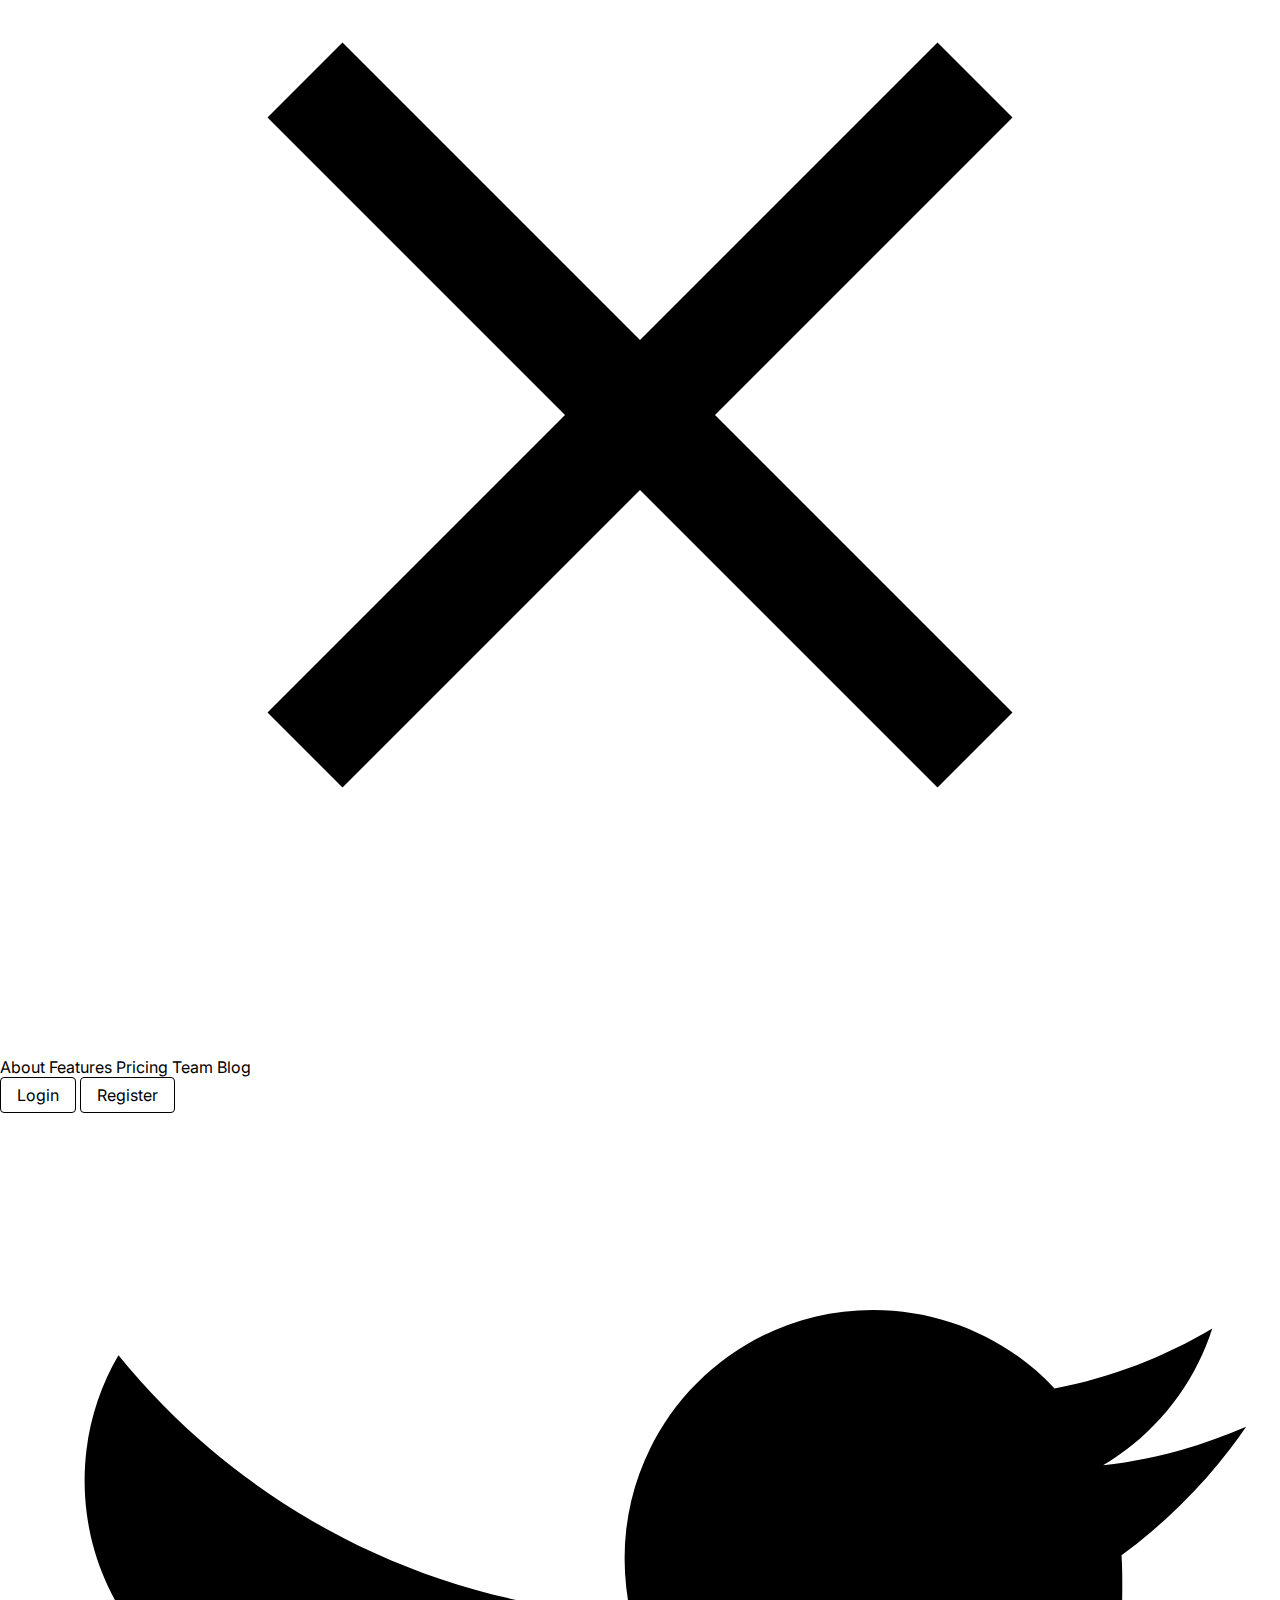
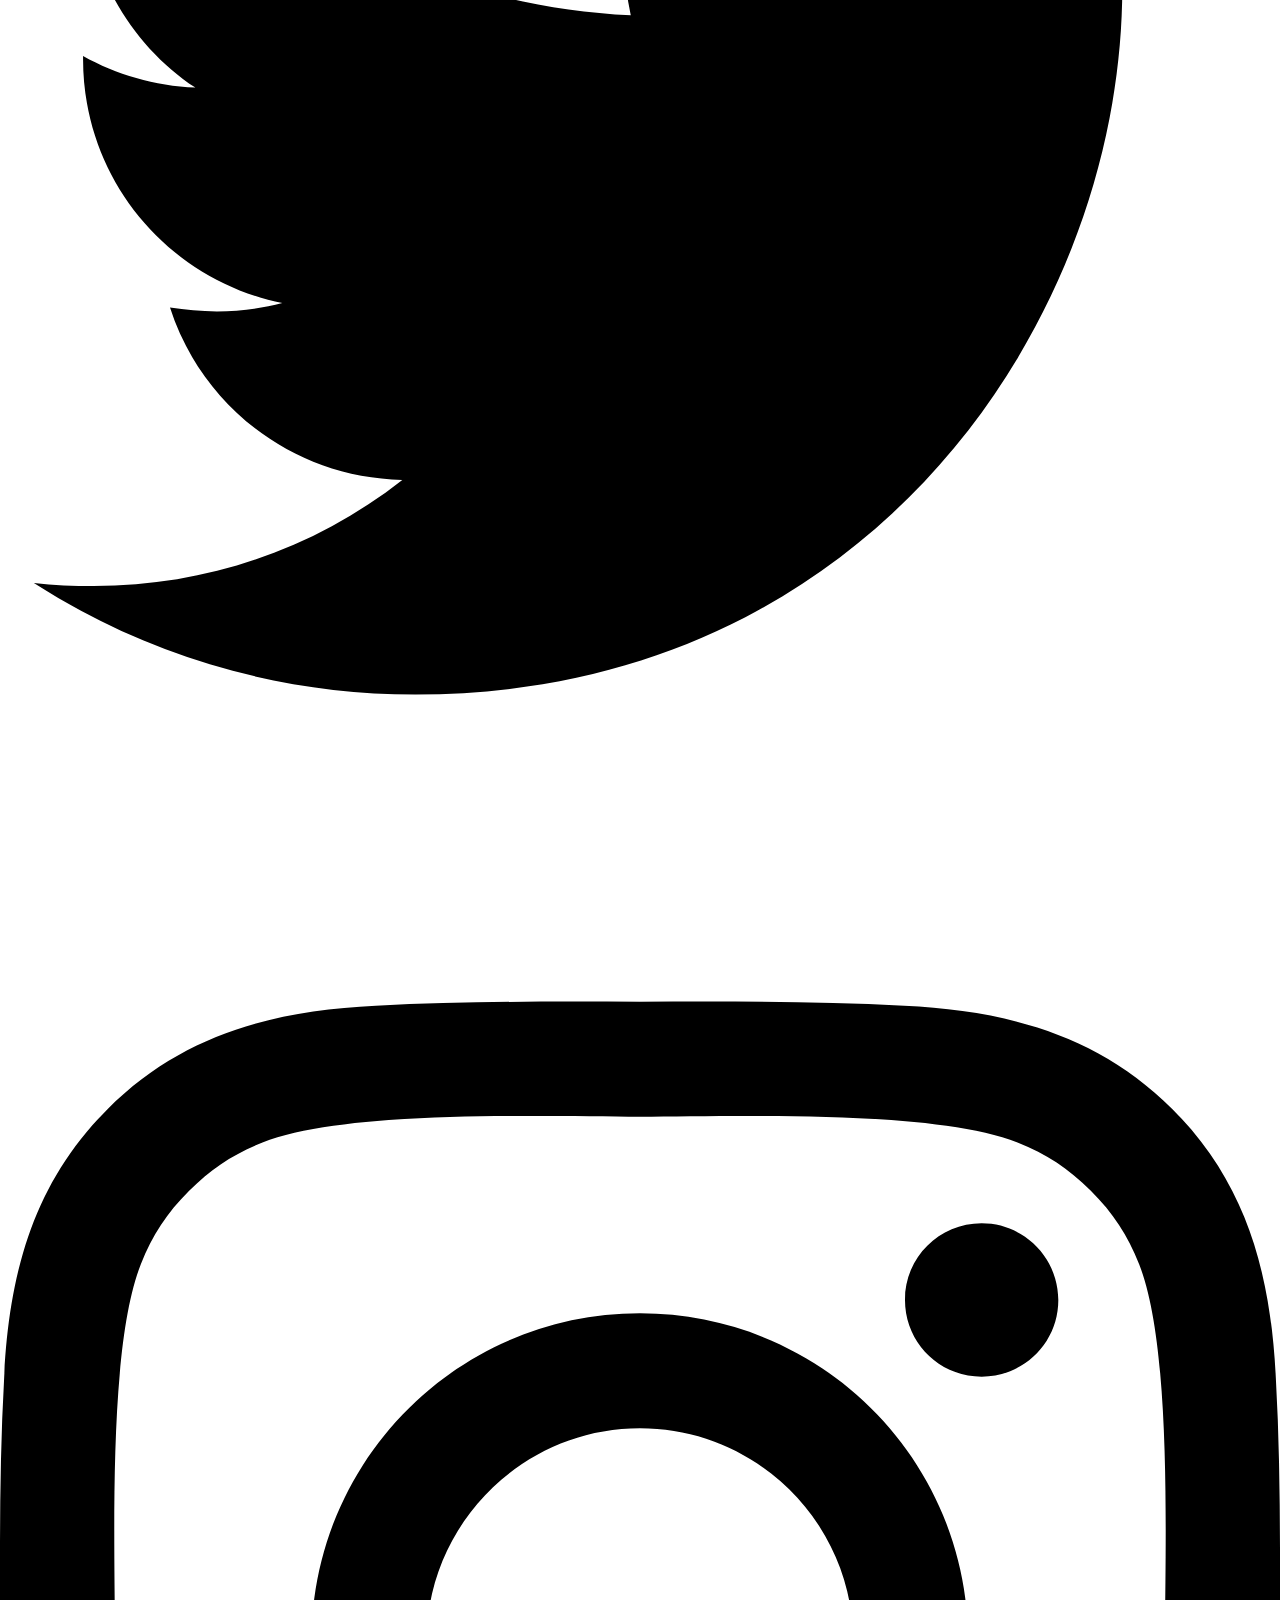
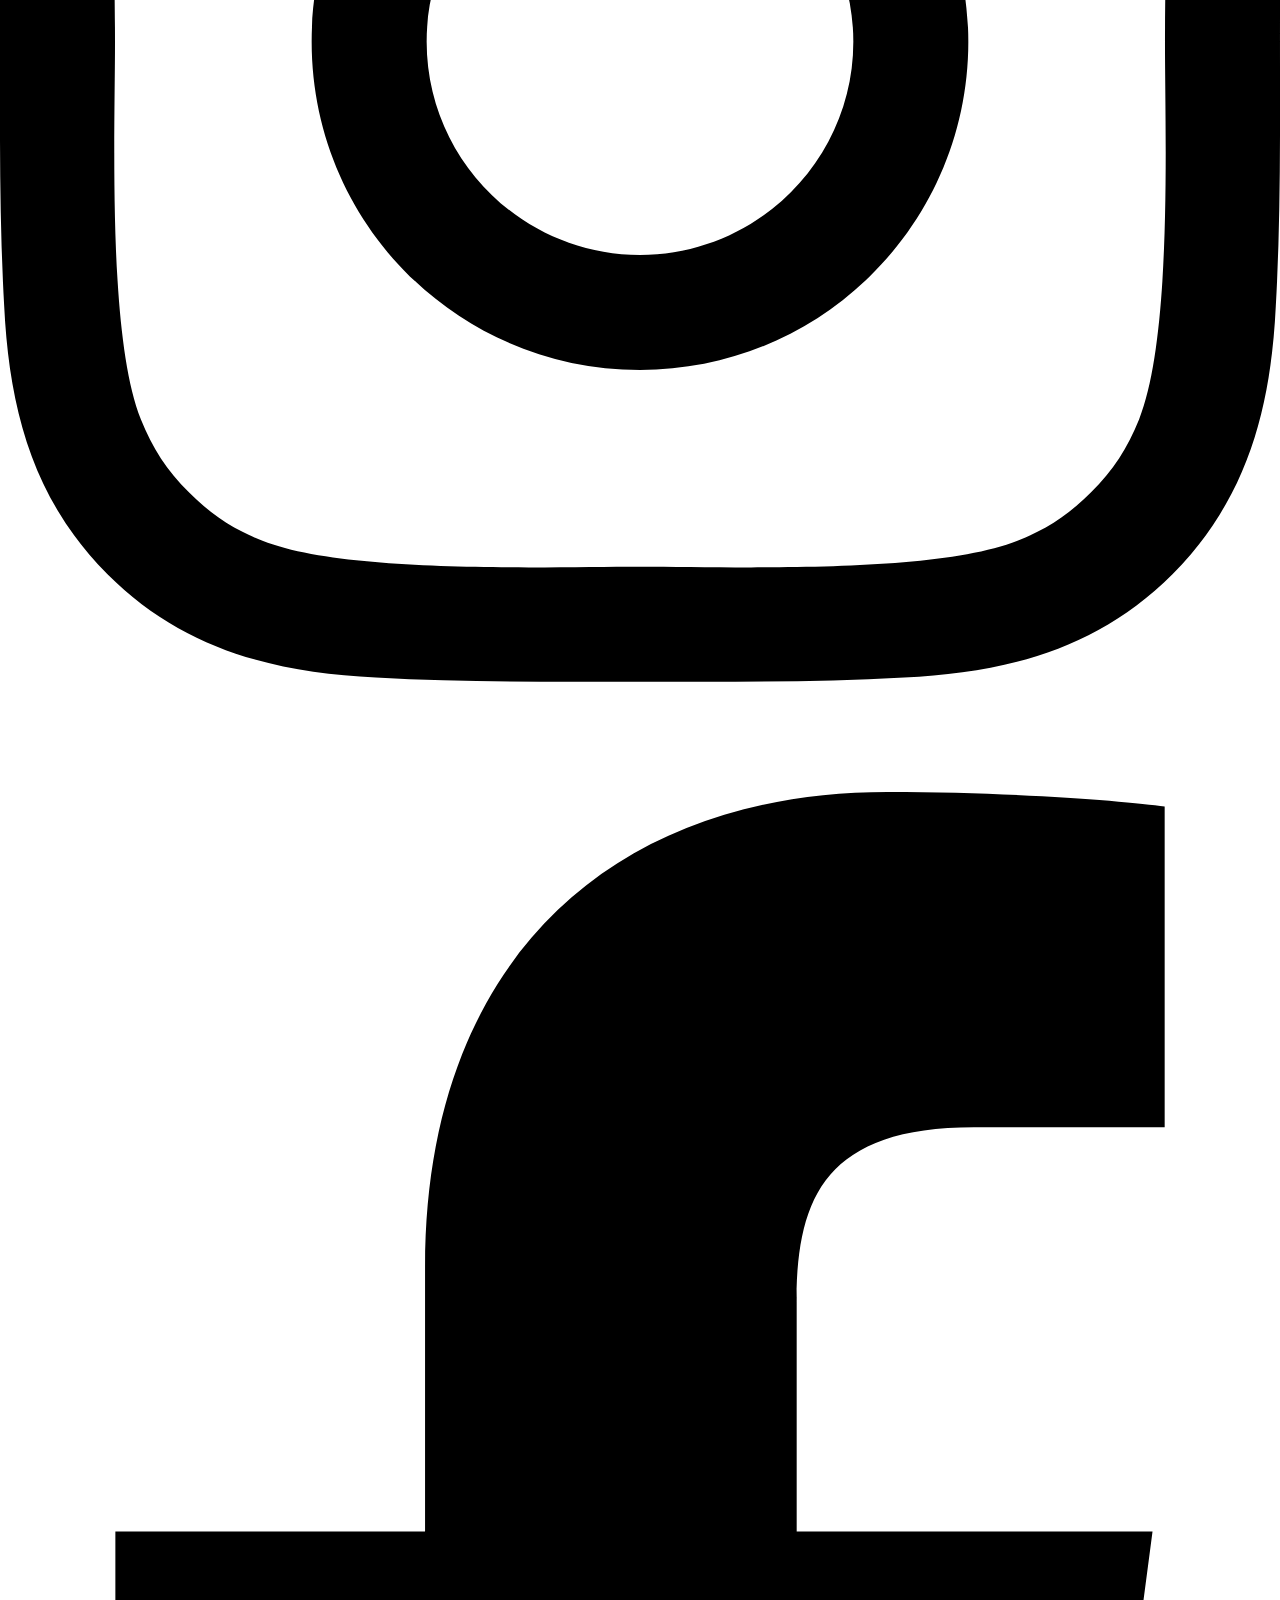
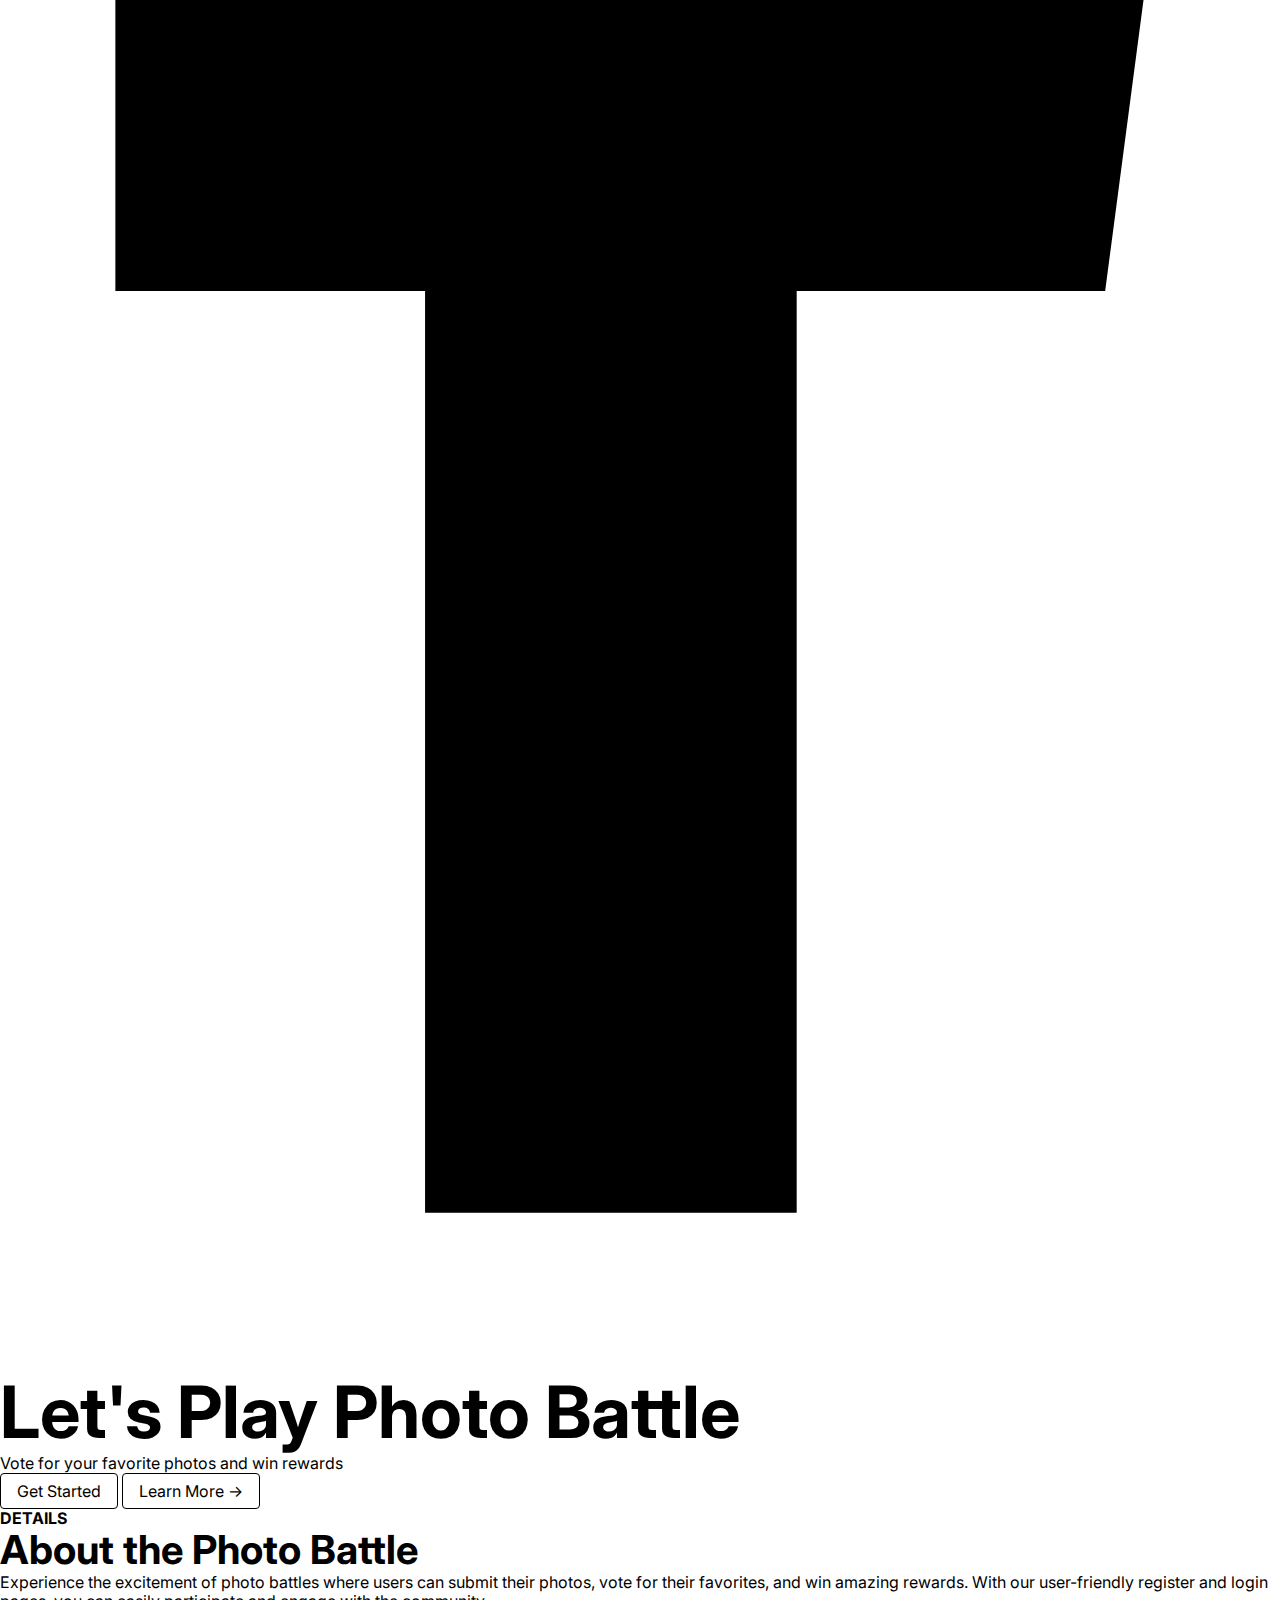
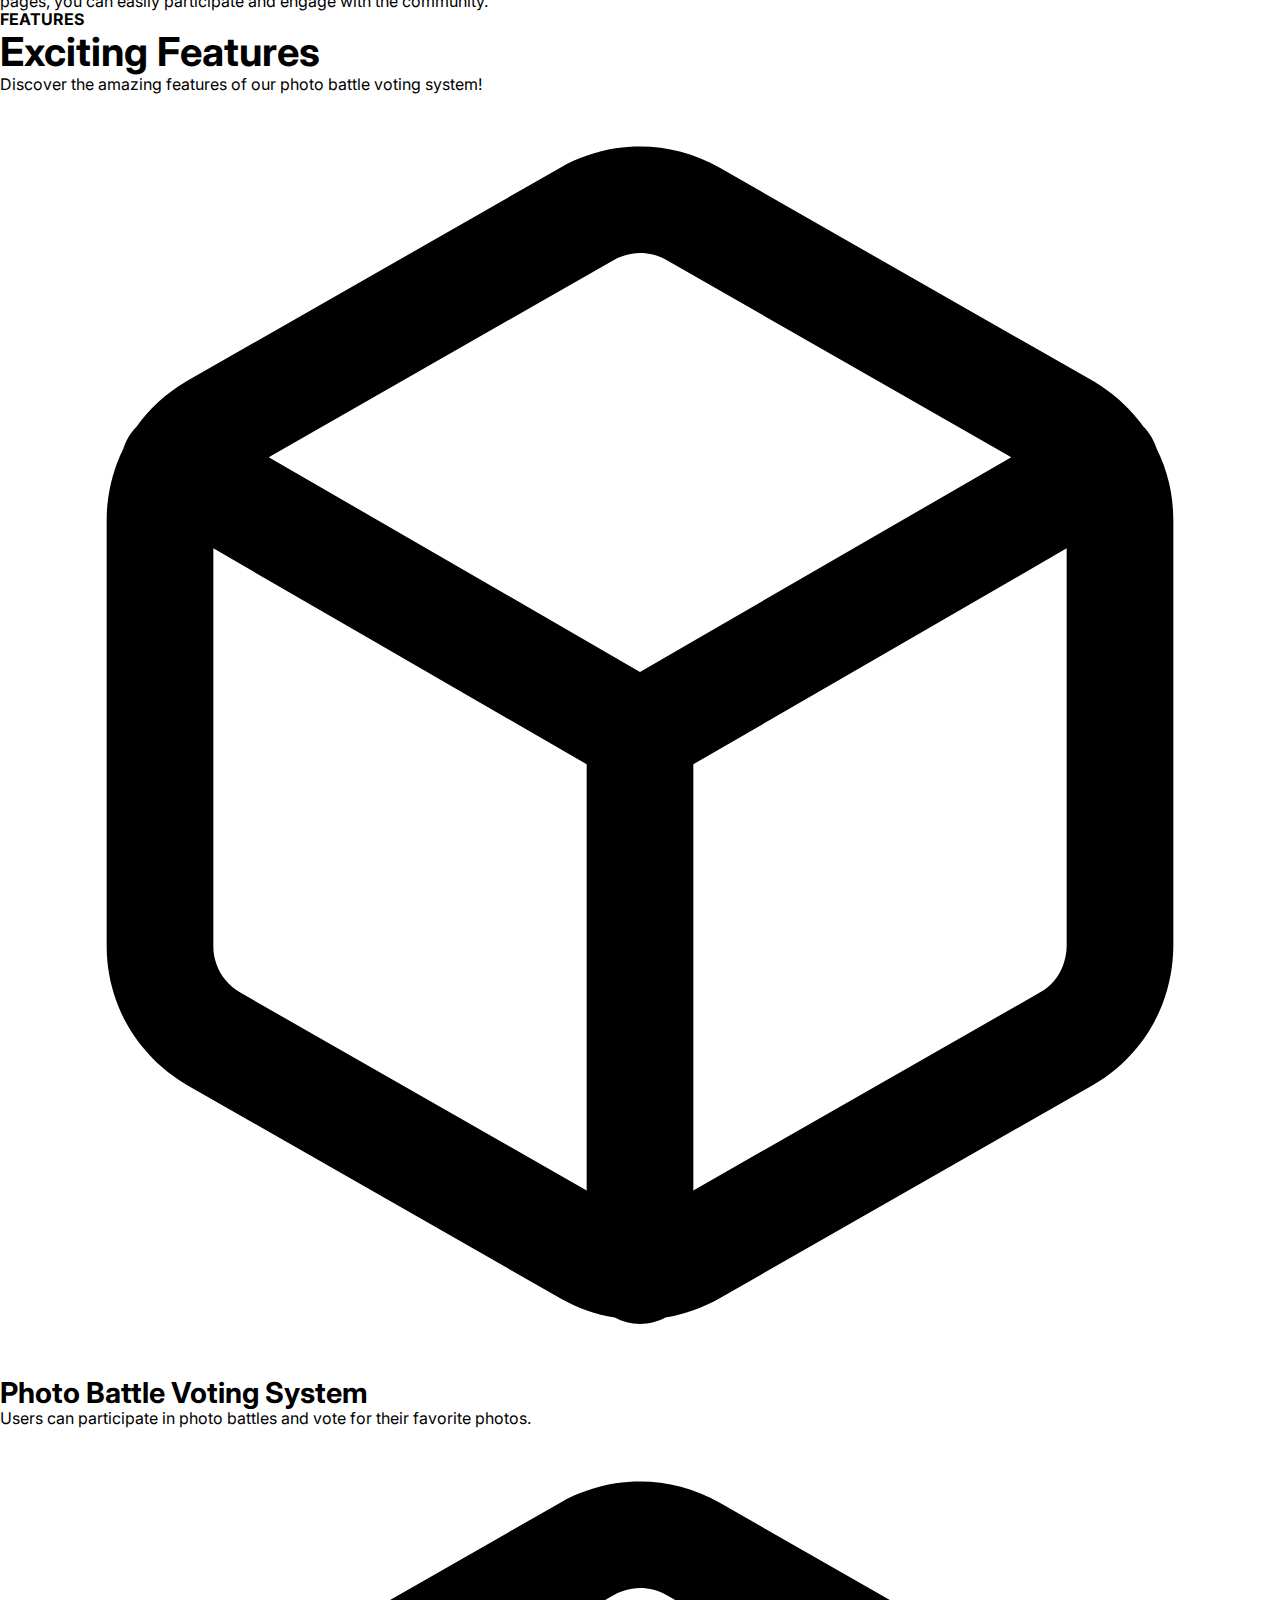
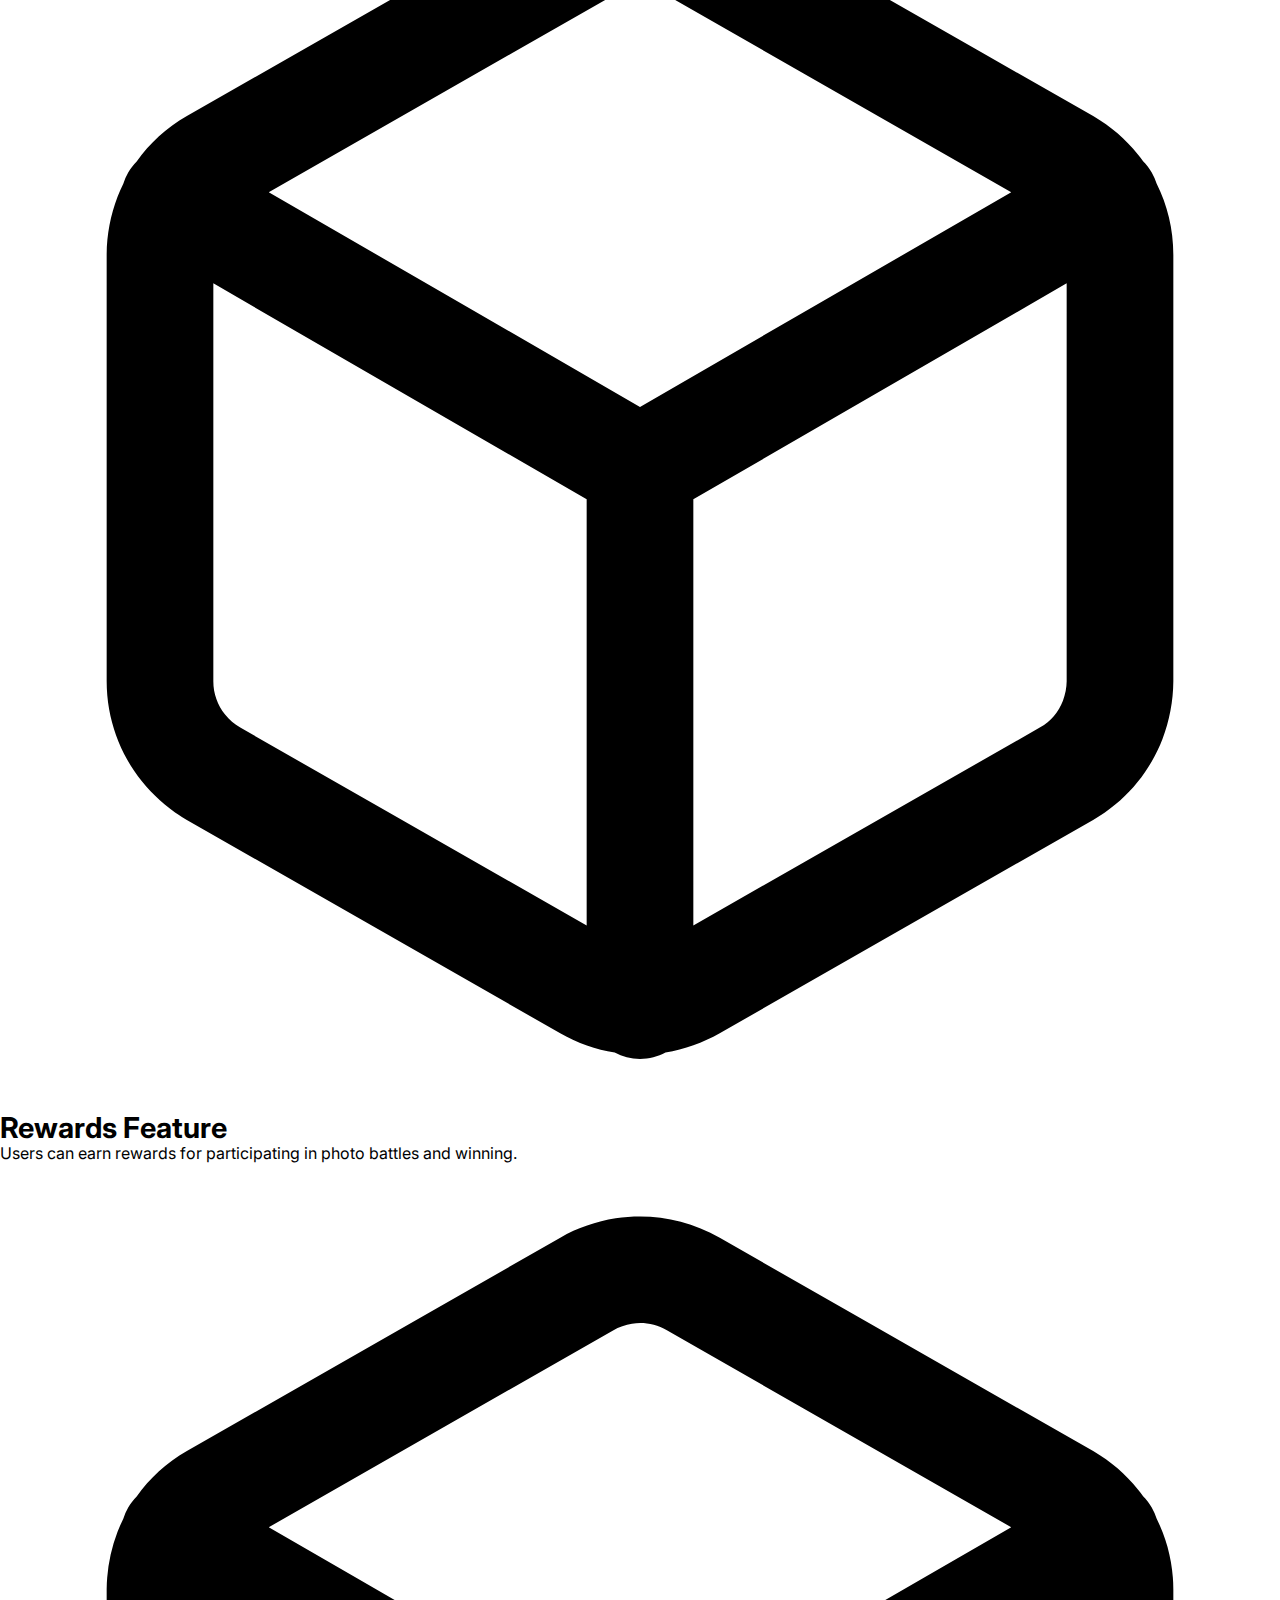
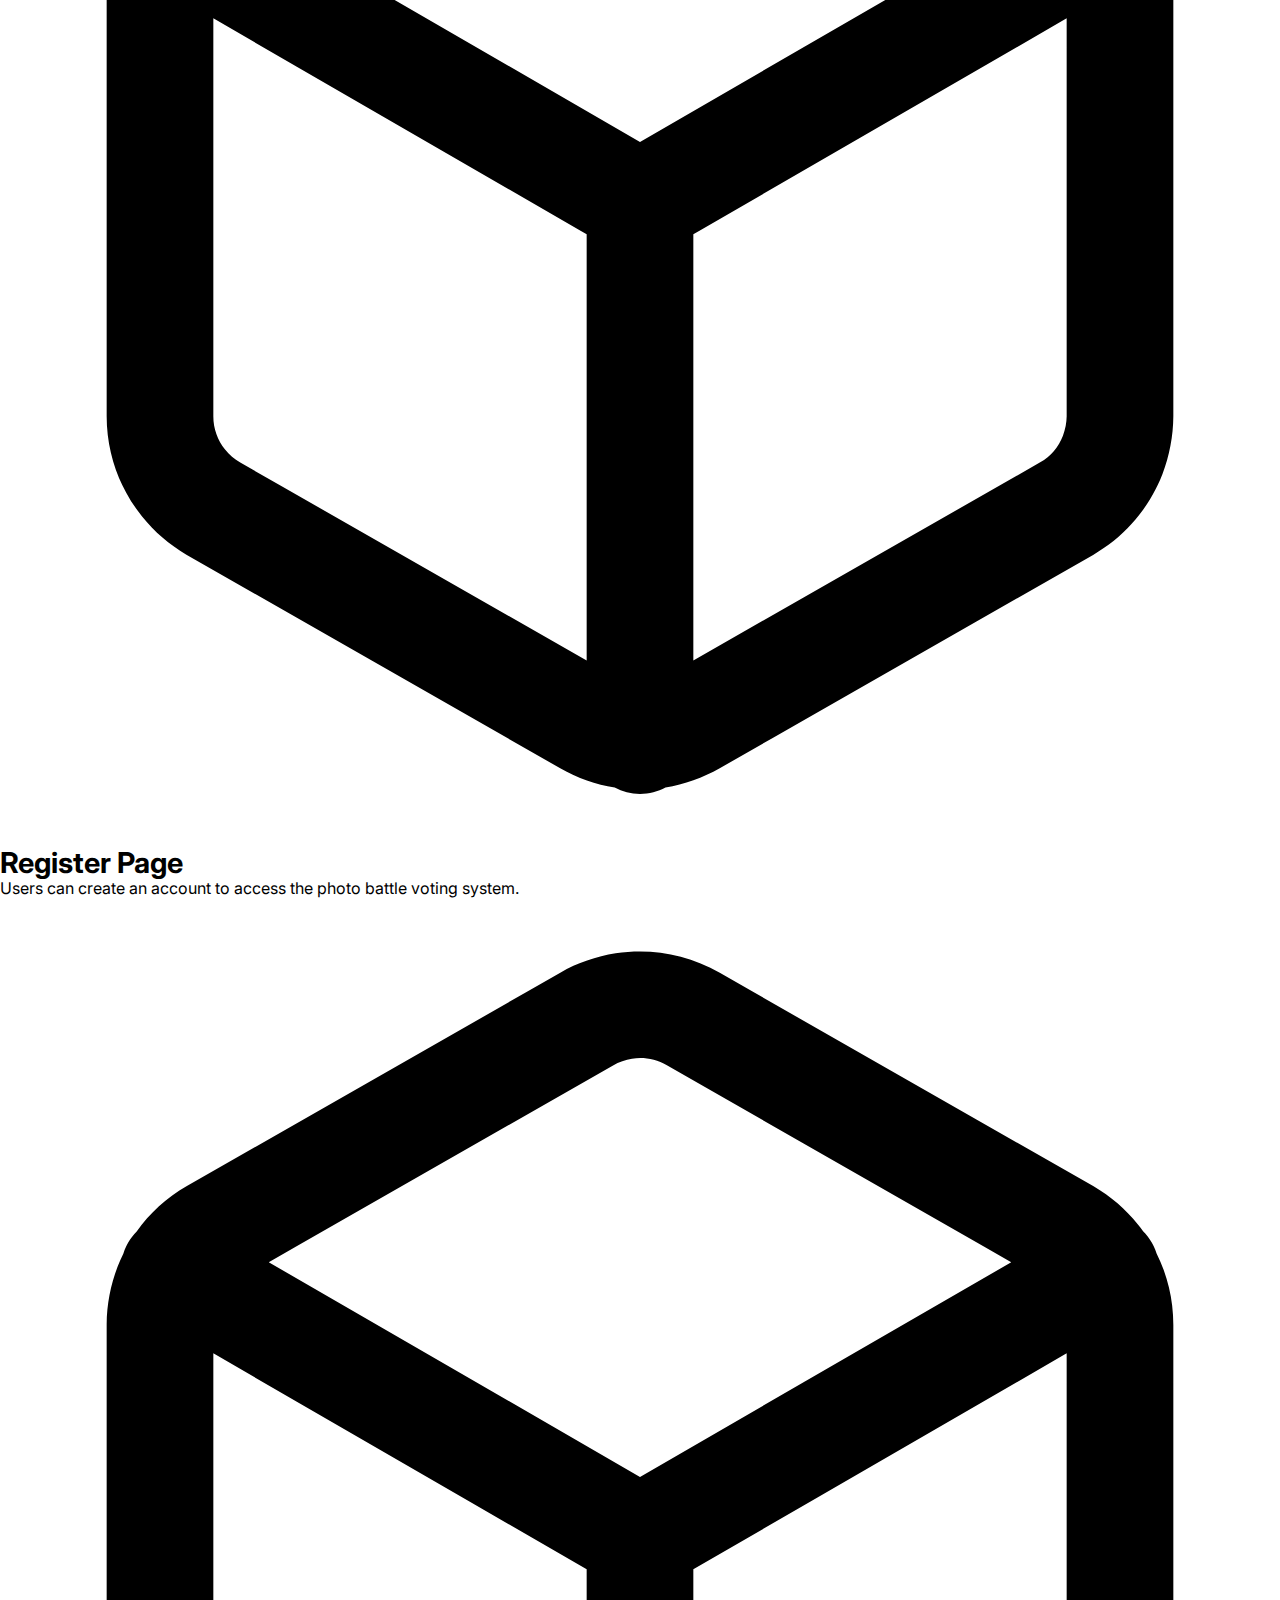
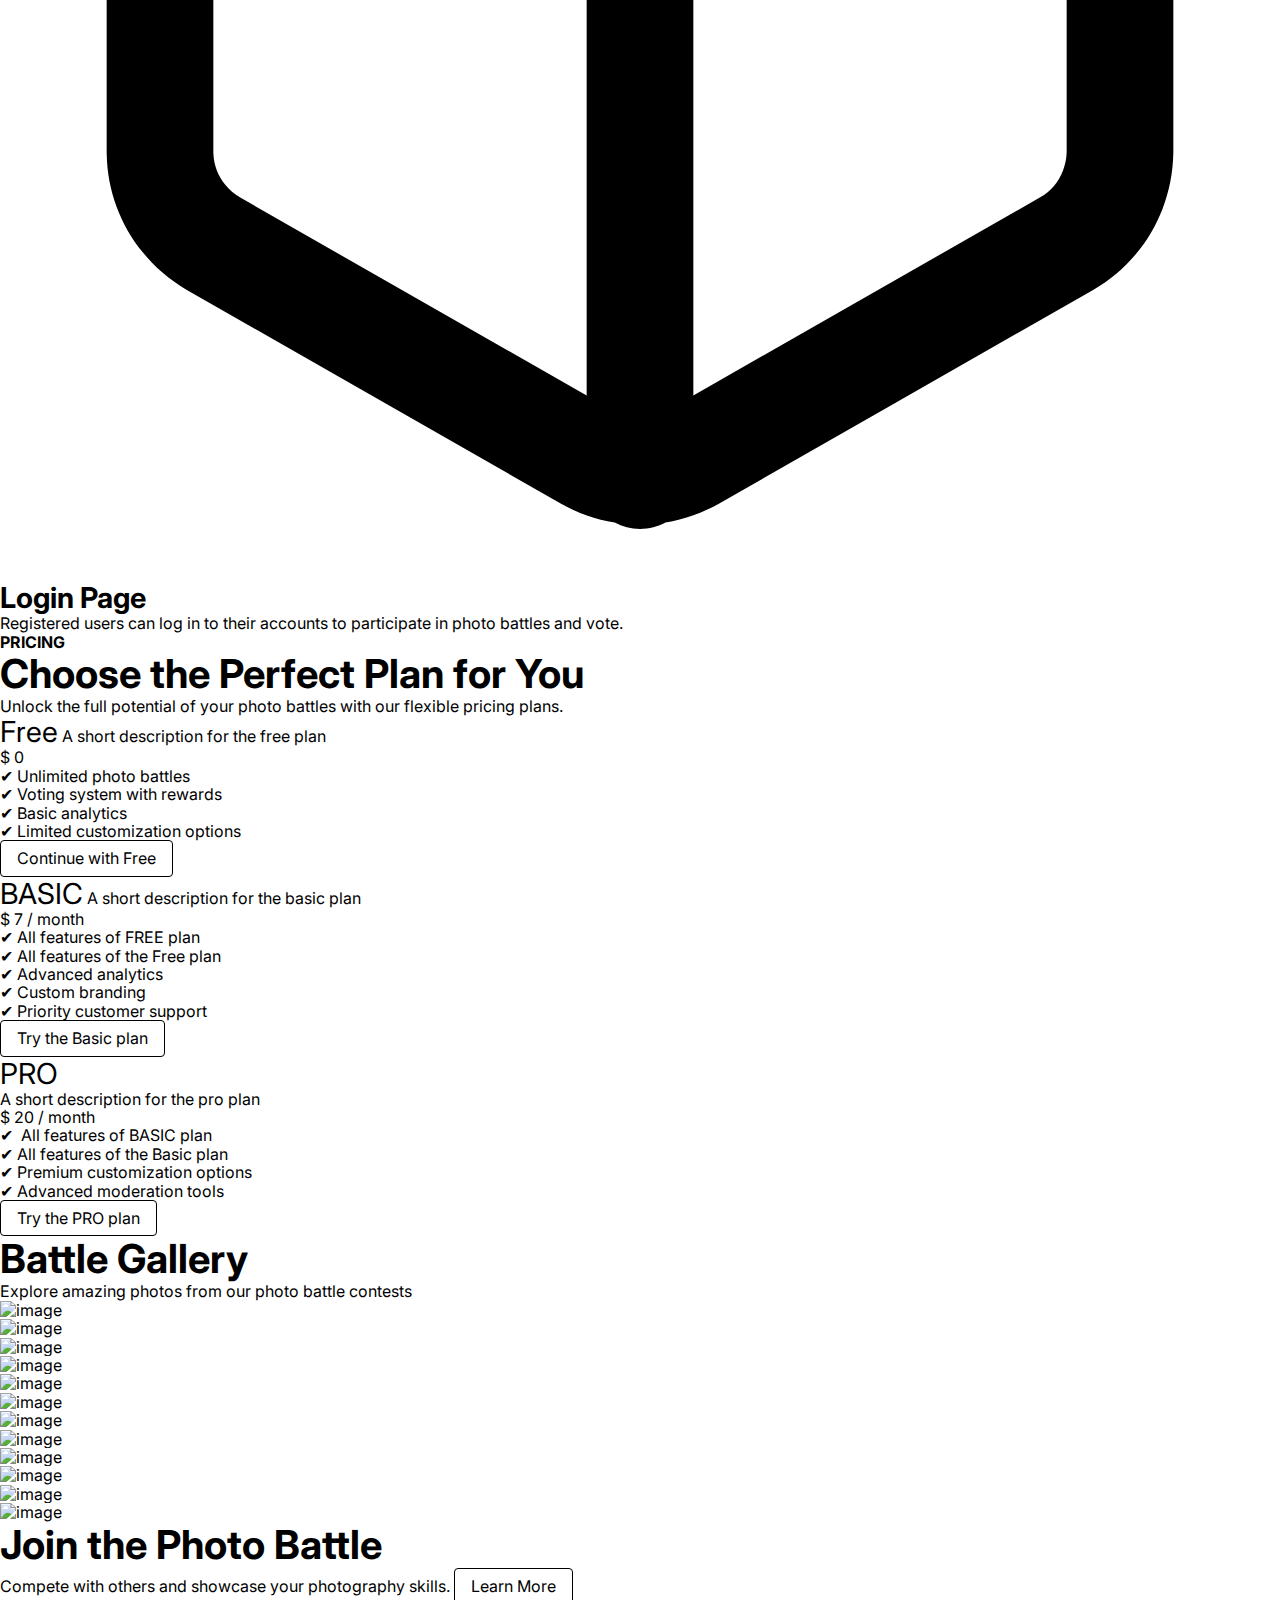
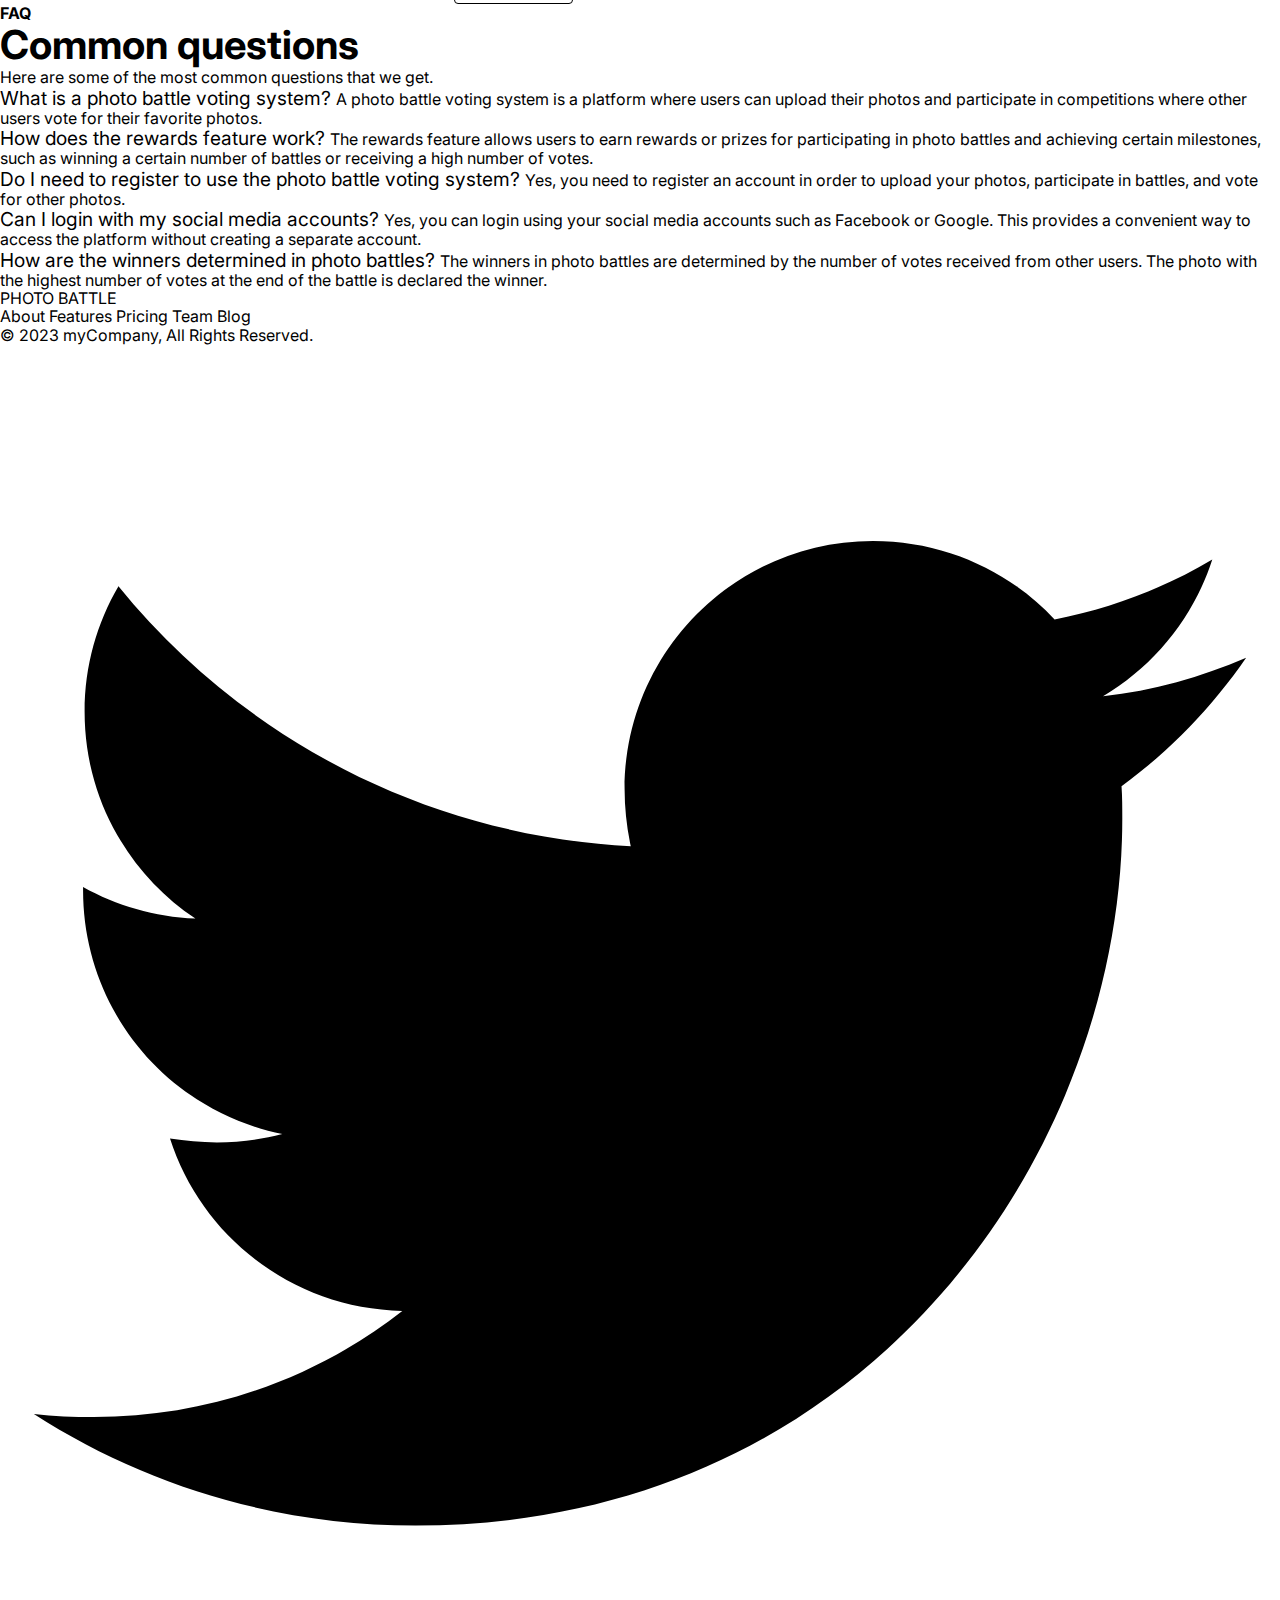
==== commit bb023b8f: "updates" ====
--- a/Index.html
+++ b/Index.html
@@ -61,9 +61,9 @@
     </style>
   </head>
   <body>
-    <link rel="stylesheet" href="./style.css" />
+    <link rel="stylesheet" href="Css/style.css" />
     <div>
-      <link href="./index.css" rel="stylesheet" />
+      <link href="Css/style.css" rel="stylesheet" />
 
       <div class="home-container">
         <div class="home-header">
--- a/Css/style.css
+++ b/Css/style.css
@@ -0,0 +1,134 @@
+:root {
+    --dl-color-gray-500: #595959;
+    --dl-color-gray-700: #999999;
+    --dl-color-gray-800: #595959;
+    --dl-color-gray-900: #D9D9D9;
+    --dl-size-size-large: 144px;
+    --dl-size-size-small: 48px;
+    --dl-color-danger-300: #A22020;
+    --dl-color-danger-500: #BF2626;
+    --dl-color-danger-700: #E14747;
+    --dl-color-gray-black: #000000;
+    --dl-color-gray-white: #FFFFFF;
+    --dl-size-size-medium: 96px;
+    --dl-size-size-xlarge: 192px;
+    --dl-size-size-xsmall: 16px;
+    --dl-space-space-unit: 16px;
+    --dl-color-primary-100: #003EB3;
+    --dl-color-primary-300: #0074F0;
+    --dl-color-primary-500: #14A9FF;
+    --dl-color-primary-700: #85DCFF;
+    --dl-color-success-300: #199033;
+    --dl-color-success-500: #32A94C;
+    --dl-color-success-700: #4CC366;
+    --dl-size-size-xxlarge: 288px;
+    --dl-size-size-maxwidth: 1400px;
+    --dl-radius-radius-round: 50%;
+    --dl-space-space-halfunit: 8px;
+    --dl-space-space-sixunits: 96px;
+    --dl-space-space-twounits: 32px;
+    --dl-color-primary1-blue60: #e2ddf5ff;
+    --dl-color-primary1-blue80: #5228f5ff;
+    --dl-radius-radius-radius2: 2px;
+    --dl-radius-radius-radius4: 4px;
+    --dl-radius-radius-radius8: 8px;
+    --dl-space-space-fiveunits: 80px;
+    --dl-space-space-fourunits: 64px;
+    --dl-color-primary1-blue100: #291477ff;
+    --dl-space-space-threeunits: 48px;
+    --dl-color-secondary-gray500: #d9d9d9ff;
+    --dl-color-secondary-grey400: #eff0f2ff;
+    --dl-space-space-oneandhalfunits: 24px;
+  }
+  .button {
+    color: var(--dl-color-gray-black);
+    display: inline-block;
+    padding: 0.5rem 1rem;
+    border-color: var(--dl-color-gray-black);
+    border-width: 1px;
+    border-radius: 4px;
+    background-color: var(--dl-color-gray-white);
+  }
+  .input {
+    color: var(--dl-color-gray-black);
+    cursor: auto;
+    padding: 0.5rem 1rem;
+    border-color: var(--dl-color-gray-black);
+    border-width: 1px;
+    border-radius: 4px;
+    background-color: var(--dl-color-gray-white);
+  }
+  .textarea {
+    color: var(--dl-color-gray-black);
+    cursor: auto;
+    padding: 0.5rem;
+    border-color: var(--dl-color-gray-black);
+    border-width: 1px;
+    border-radius: 4px;
+    background-color: var(--dl-color-gray-white);
+  }
+  .list {
+    width: 100%;
+    margin: 1em 0px 1em 0px;
+    display: block;
+    padding: 0px 0px 0px 1.5rem;
+    list-style-type: none;
+    list-style-position: outside;
+  }
+  .list-item {
+    display: list-item;
+  }
+  .teleport-show {
+    display: flex !important;
+    transform: none !important;
+  }
+  .heading2 {
+    font-size: 2.5rem;
+  }
+  .heading1 {
+    font-size: 4.5rem;
+    font-weight: 700;
+  }
+  .heading3 {
+    font-size: 1.8rem;
+  }
+  .sectionTitle {
+    font-size: 1rem;
+    font-weight: 700;
+    letter-spacing: 1.2;
+    text-transform: uppercase;
+  }
+  .heading4 {
+    font-size: 1.2rem;
+  }
+  .Content {
+    font-size: 16px;
+    font-family: Inter;
+    font-weight: 400;
+    line-height: 1.15;
+    text-transform: none;
+    text-decoration: none;
+  }
+  .Heading {
+    font-size: 32px;
+    font-family: Inter;
+    font-weight: 700;
+    line-height: 1.15;
+    text-transform: none;
+    text-decoration: none;
+  }
+  @media(max-width: 767px) {
+    .heading2 {
+      font-size: 1.8rem;
+    }
+    .heading1 {
+      font-size: 2.5rem;
+    }
+    .heading3 {
+      font-size: 1.1rem;
+    }
+    .heading4 {
+      font-size: 1.2rem;
+    }
+  }
+  --- a/Css/style.css
+++ b/Css/style.css
@@ -0,0 +1,134 @@
+:root {
+    --dl-color-gray-500: #595959;
+    --dl-color-gray-700: #999999;
+    --dl-color-gray-800: #595959;
+    --dl-color-gray-900: #D9D9D9;
+    --dl-size-size-large: 144px;
+    --dl-size-size-small: 48px;
+    --dl-color-danger-300: #A22020;
+    --dl-color-danger-500: #BF2626;
+    --dl-color-danger-700: #E14747;
+    --dl-color-gray-black: #000000;
+    --dl-color-gray-white: #FFFFFF;
+    --dl-size-size-medium: 96px;
+    --dl-size-size-xlarge: 192px;
+    --dl-size-size-xsmall: 16px;
+    --dl-space-space-unit: 16px;
+    --dl-color-primary-100: #003EB3;
+    --dl-color-primary-300: #0074F0;
+    --dl-color-primary-500: #14A9FF;
+    --dl-color-primary-700: #85DCFF;
+    --dl-color-success-300: #199033;
+    --dl-color-success-500: #32A94C;
+    --dl-color-success-700: #4CC366;
+    --dl-size-size-xxlarge: 288px;
+    --dl-size-size-maxwidth: 1400px;
+    --dl-radius-radius-round: 50%;
+    --dl-space-space-halfunit: 8px;
+    --dl-space-space-sixunits: 96px;
+    --dl-space-space-twounits: 32px;
+    --dl-color-primary1-blue60: #e2ddf5ff;
+    --dl-color-primary1-blue80: #5228f5ff;
+    --dl-radius-radius-radius2: 2px;
+    --dl-radius-radius-radius4: 4px;
+    --dl-radius-radius-radius8: 8px;
+    --dl-space-space-fiveunits: 80px;
+    --dl-space-space-fourunits: 64px;
+    --dl-color-primary1-blue100: #291477ff;
+    --dl-space-space-threeunits: 48px;
+    --dl-color-secondary-gray500: #d9d9d9ff;
+    --dl-color-secondary-grey400: #eff0f2ff;
+    --dl-space-space-oneandhalfunits: 24px;
+  }
+  .button {
+    color: var(--dl-color-gray-black);
+    display: inline-block;
+    padding: 0.5rem 1rem;
+    border-color: var(--dl-color-gray-black);
+    border-width: 1px;
+    border-radius: 4px;
+    background-color: var(--dl-color-gray-white);
+  }
+  .input {
+    color: var(--dl-color-gray-black);
+    cursor: auto;
+    padding: 0.5rem 1rem;
+    border-color: var(--dl-color-gray-black);
+    border-width: 1px;
+    border-radius: 4px;
+    background-color: var(--dl-color-gray-white);
+  }
+  .textarea {
+    color: var(--dl-color-gray-black);
+    cursor: auto;
+    padding: 0.5rem;
+    border-color: var(--dl-color-gray-black);
+    border-width: 1px;
+    border-radius: 4px;
+    background-color: var(--dl-color-gray-white);
+  }
+  .list {
+    width: 100%;
+    margin: 1em 0px 1em 0px;
+    display: block;
+    padding: 0px 0px 0px 1.5rem;
+    list-style-type: none;
+    list-style-position: outside;
+  }
+  .list-item {
+    display: list-item;
+  }
+  .teleport-show {
+    display: flex !important;
+    transform: none !important;
+  }
+  .heading2 {
+    font-size: 2.5rem;
+  }
+  .heading1 {
+    font-size: 4.5rem;
+    font-weight: 700;
+  }
+  .heading3 {
+    font-size: 1.8rem;
+  }
+  .sectionTitle {
+    font-size: 1rem;
+    font-weight: 700;
+    letter-spacing: 1.2;
+    text-transform: uppercase;
+  }
+  .heading4 {
+    font-size: 1.2rem;
+  }
+  .Content {
+    font-size: 16px;
+    font-family: Inter;
+    font-weight: 400;
+    line-height: 1.15;
+    text-transform: none;
+    text-decoration: none;
+  }
+  .Heading {
+    font-size: 32px;
+    font-family: Inter;
+    font-weight: 700;
+    line-height: 1.15;
+    text-transform: none;
+    text-decoration: none;
+  }
+  @media(max-width: 767px) {
+    .heading2 {
+      font-size: 1.8rem;
+    }
+    .heading1 {
+      font-size: 2.5rem;
+    }
+    .heading3 {
+      font-size: 1.1rem;
+    }
+    .heading4 {
+      font-size: 1.2rem;
+    }
+  }
+  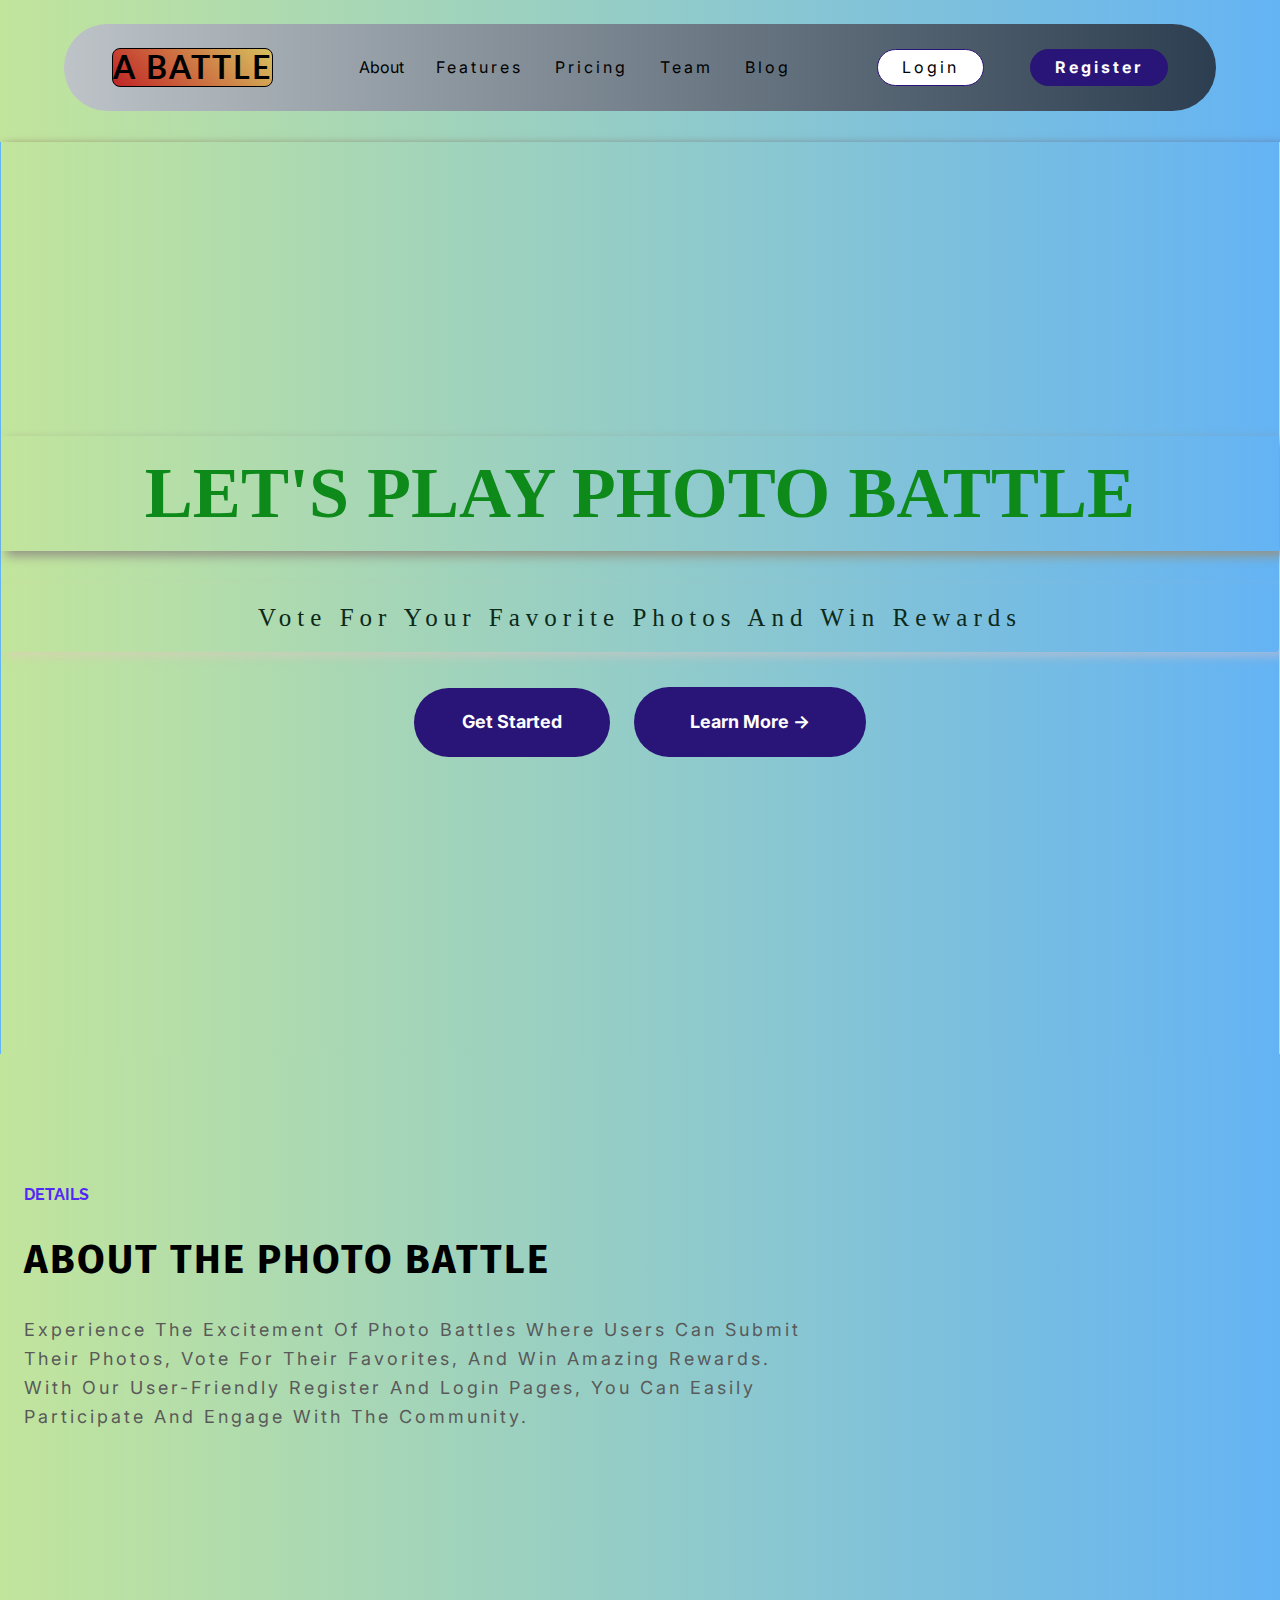
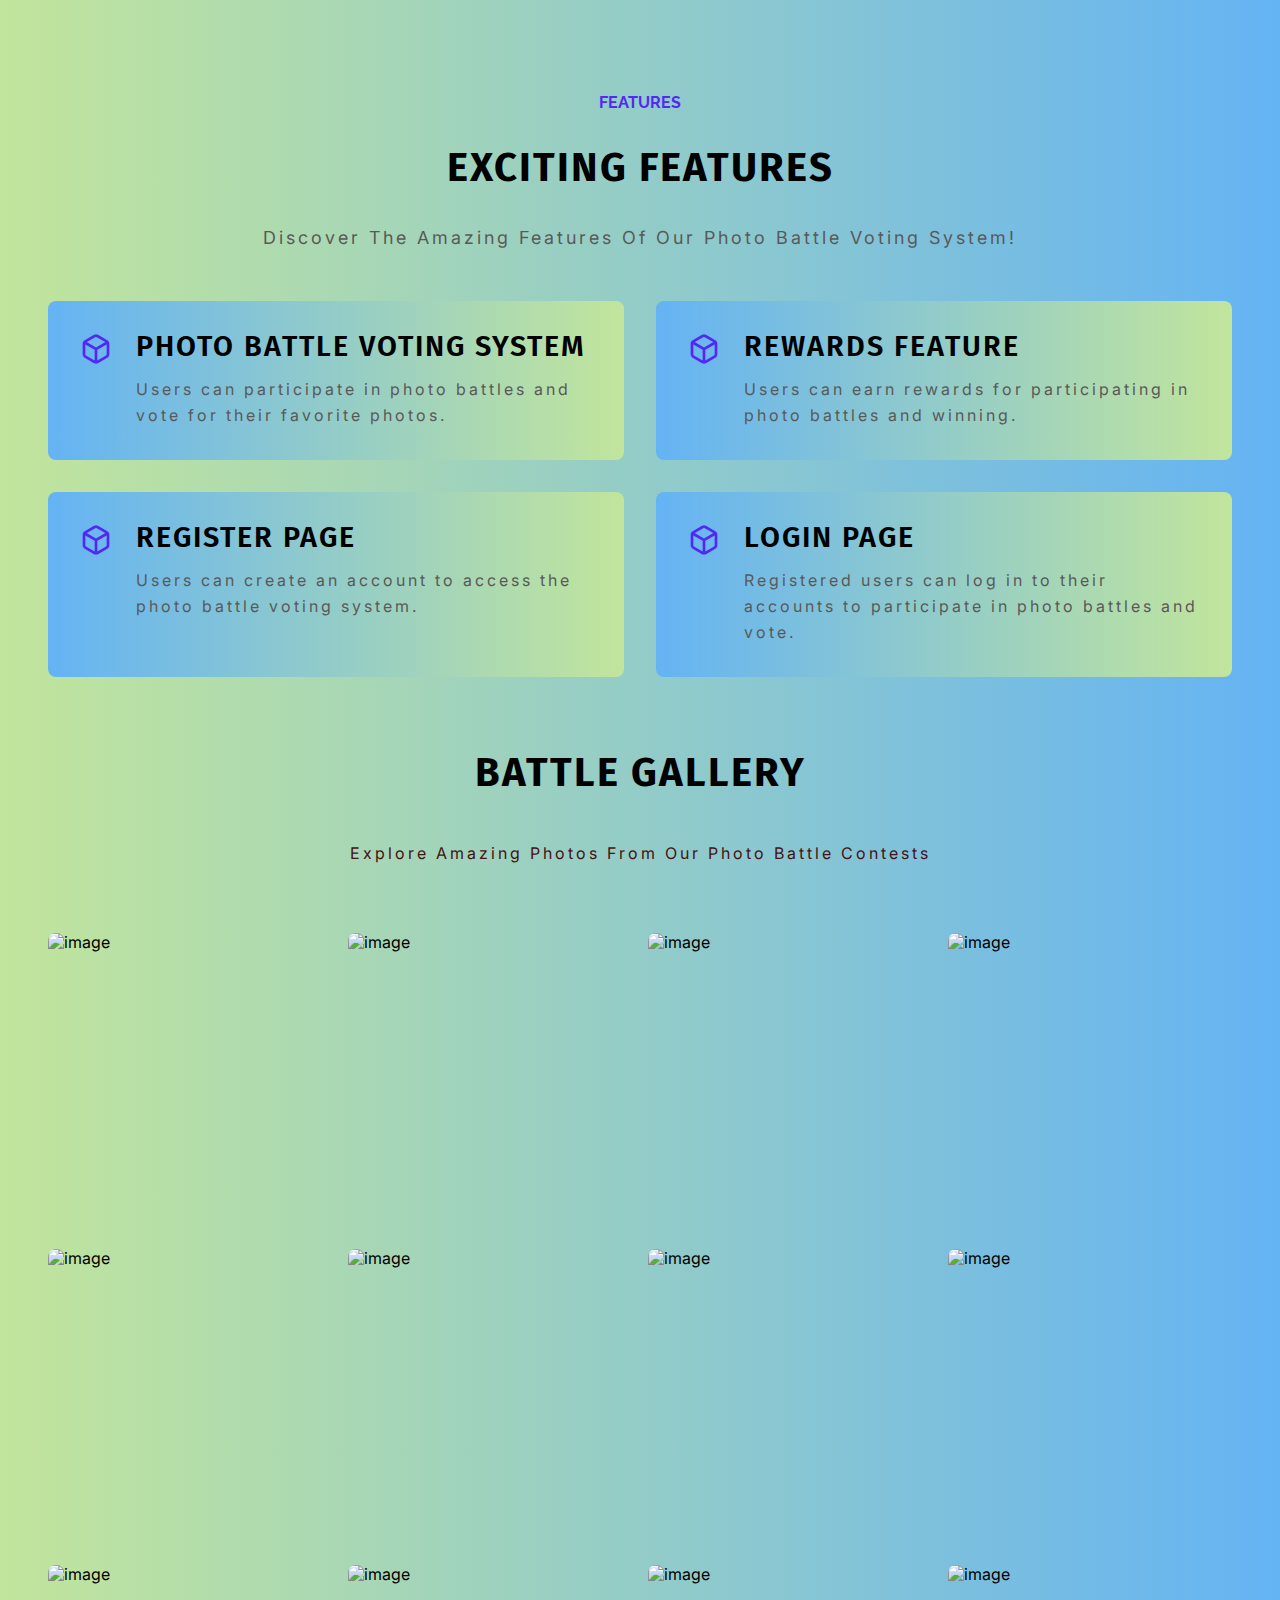
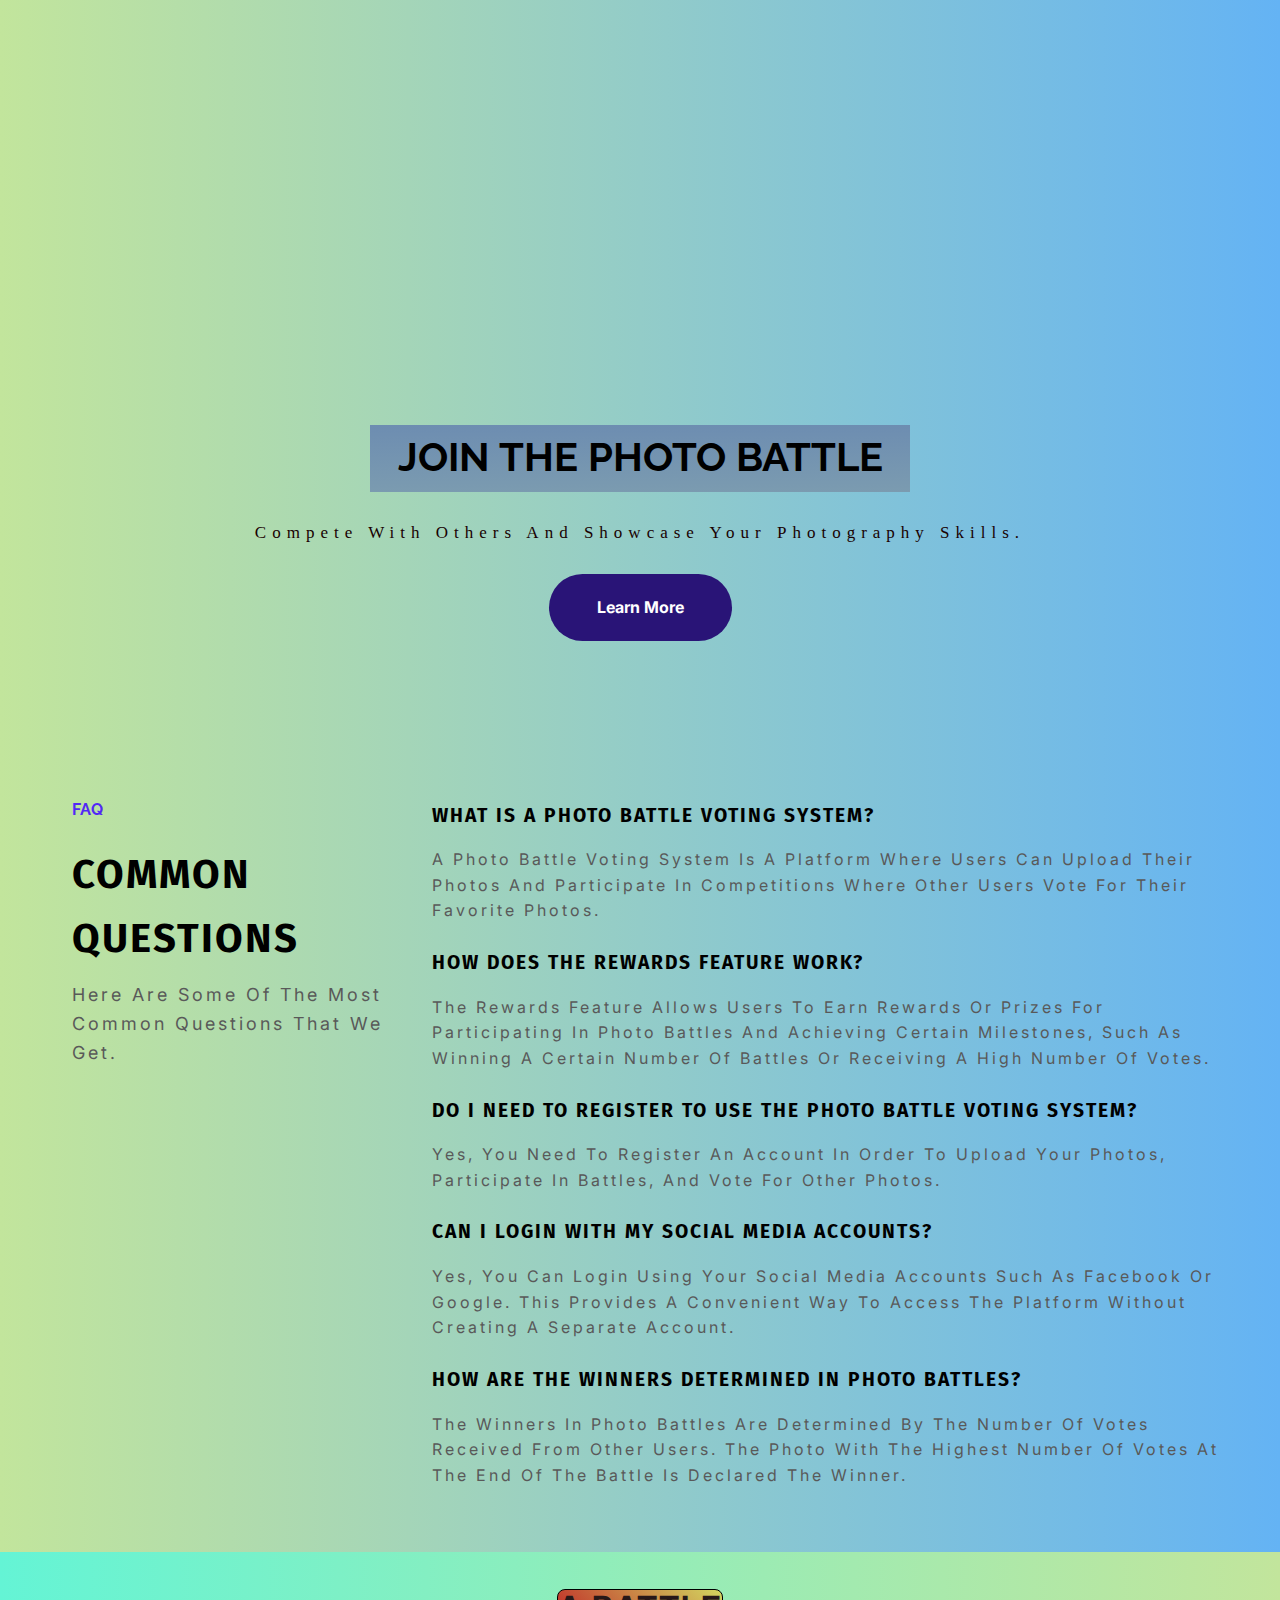
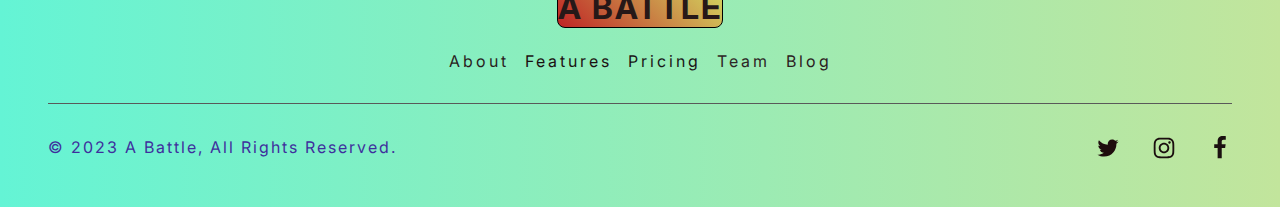
==== commit 80f677f2: "login pages added" ====
--- a/Index.html
+++ b/Index.html
@@ -30,7 +30,7 @@
     </style>
     <link
       rel="stylesheet"
-      href="https://fonts.googleapis.com/css2?family=Inter:wght@100;200;300;400;500;600;700;800;900&amp;display=swap"
+      href="https://fonts.googleapis.com/css2?family=Raleway:ital,wght@0,100;0,200;0,300;0,400;0,500;0,600;0,700;0,800;0,900;1,100;1,200;1,300;1,400;1,500;1,600;1,700;1,800;1,900&amp;display=swap"
       data-tag="font"
     />
     <link
@@ -40,7 +40,12 @@
     />
     <link
       rel="stylesheet"
-      href="https://fonts.googleapis.com/css2?family=Raleway:ital,wght@0,100;0,200;0,300;0,400;0,500;0,600;0,700;0,800;0,900;1,100;1,200;1,300;1,400;1,500;1,600;1,700;1,800;1,900&amp;display=swap"
+      href="https://fonts.googleapis.com/css2?family=Inter:wght@100;200;300;400;500;600;700;800;900&amp;display=swap"
+      data-tag="font"
+    />
+    <link
+      rel="stylesheet"
+      href="https://fonts.googleapis.com/css2?family=Fira+Sans:ital,wght@0,100;0,200;0,300;0,400;0,500;0,600;0,700;0,800;0,900;1,100;1,200;1,300;1,400;1,500;1,600;1,700;1,800;1,900&amp;display=swap"
       data-tag="font"
     />
     <link
@@ -63,8 +68,7 @@
   <body>
     <link rel="stylesheet" href="Css/style.css" />
     <div>
-      <link href="Css/style.css" rel="stylesheet" />
-
+      <link href="Css/index.css" rel="stylesheet" />
       <div class="home-container">
         <div class="home-header">
           <header data-thq="thq-navbar" class="home-navbar-interactive">
@@ -99,7 +103,7 @@
             <div data-thq="thq-mobile-menu" class="home-mobile-menu">
               <div class="home-nav">
                 <div class="home-top">
-                  <span class="home-logo1">PHOTO BATTLE</span>
+                  <span class="home-logo1">A BATTLE</span>
                   <div data-thq="thq-close-menu" class="home-close-menu">
                     <svg viewBox="0 0 1024 1024" class="home-icon02">
                       <path
@@ -108,19 +112,22 @@
                     </svg>
                   </div>
                 </div>
-                <nav class="home-links1">
-                  <span class="home-nav11">About</span>
-                  <span class="home-nav21">Features</span>
-                  <span class="home-nav31">Pricing</span>
-                  <span class="home-nav41">Team</span>
-                  <span class="home-nav51">Blog</span>
-                </nav>
-                <div class="home-buttons1">
-                  <button class="home-login1 button">Login</button>
-                  <button class="home-register1 button">Register</button>
-                </div>
-              </div>
-              <div>
+                <div class="home-container01">
+                  <nav class="home-links1">
+                    <span class="home-nav11">About</span>
+                    <span class="home-nav21">Features</span>
+                    <span class="home-nav31">Pricing</span>
+                    <span class="home-nav41">Team</span>
+                    <span class="home-nav51">Blog</span>
+                  </nav>
+                </div>
+                <div class="home-buttons1"></div>
+              </div>
+              <div class="home-container02">
+                <a href="login.html" class="home-navlink button">Button</a>
+                <button type="button" class="button home-button">Button</button>
+              </div>
+              <div class="home-icon-group">
                 <svg viewBox="0 0 950.8571428571428 1024" class="home-icon04">
                   <path
                     d="M925.714 233.143c-25.143 36.571-56.571 69.143-92.571 95.429 0.571 8 0.571 16 0.571 24 0 244-185.714 525.143-525.143 525.143-104.571 0-201.714-30.286-283.429-82.857 14.857 1.714 29.143 2.286 44.571 2.286 86.286 0 165.714-29.143 229.143-78.857-81.143-1.714-149.143-54.857-172.571-128 11.429 1.714 22.857 2.857 34.857 2.857 16.571 0 33.143-2.286 48.571-6.286-84.571-17.143-148-91.429-148-181.143v-2.286c24.571 13.714 53.143 22.286 83.429 23.429-49.714-33.143-82.286-89.714-82.286-153.714 0-34.286 9.143-65.714 25.143-93.143 90.857 112 227.429 185.143 380.571 193.143-2.857-13.714-4.571-28-4.571-42.286 0-101.714 82.286-184.571 184.571-184.571 53.143 0 101.143 22.286 134.857 58.286 41.714-8 81.714-23.429 117.143-44.571-13.714 42.857-42.857 78.857-81.143 101.714 37.143-4 73.143-14.286 106.286-28.571z"
@@ -138,7 +145,7 @@
         </div>
         <div class="home-hero">
           <div class="home-hero1">
-            <div class="home-container01">
+            <div class="home-container03">
               <h1 class="home-hero-heading heading1">
                 Let's Play Photo Battle
               </h1>
@@ -156,7 +163,7 @@
         </div>
         <div class="home-details">
           <div class="home-details1">
-            <div class="home-container02">
+            <div class="home-container04">
               <span class="home-text sectionTitle">
                 <span>Details</span>
                 <br />
@@ -182,7 +189,7 @@
         <div class="home-features">
           <div class="home-features-container">
             <div class="home-features1">
-              <div class="home-container03">
+              <div class="home-container05">
                 <span class="home-text03 sectionTitle">
                   <span>features</span>
                   <br />
@@ -195,7 +202,7 @@
                   system!
                 </span>
               </div>
-              <div class="home-container04">
+              <div class="home-container06">
                 <div
                   class="feature-card-feature-card feature-card-root-class-name"
                 >
@@ -282,7 +289,7 @@
         </div>
         <div class="home-pricing">
           <div class="home-pricing1">
-            <div class="home-container05">
+            <div class="home-container07">
               <span class="home-text06 sectionTitle">
                 <span>Pricing</span>
                 <br />
@@ -295,57 +302,57 @@
                 flexible pricing plans.
               </span>
             </div>
-            <div class="home-container06">
+            <div class="home-container08">
               <div class="home-pricing-card">
-                <div class="home-container07">
+                <div class="home-container09">
                   <span class="home-text09 heading3">Free</span>
                   <span class="home-free-plan-description">
                     A short description for the free plan
                   </span>
                 </div>
-                <div class="home-container08">
+                <div class="home-container10">
                   <span class="home-text10">
                     <span>$</span>
                     <span></span>
                   </span>
                   <span class="home-free-plan-price">0</span>
                 </div>
-                <div class="home-container09">
-                  <div class="home-container10">
+                <div class="home-container11">
+                  <div class="home-container12">
                     <span class="home-text13">✔</span>
                     <span class="home-free-plan-features">
                       Unlimited photo battles
                     </span>
                   </div>
-                  <div class="home-container11">
+                  <div class="home-container13">
                     <span class="home-text14">✔</span>
                     <span class="home-free-plan-features1">
                       Voting system with rewards
                     </span>
                   </div>
-                  <div class="home-container12">
+                  <div class="home-container14">
                     <span class="home-text15">✔</span>
                     <span class="home-free-plan-features2">
                       Basic analytics
                     </span>
                   </div>
-                  <div class="home-container13">
+                  <div class="home-container15">
                     <span class="home-text16">✔</span>
                     <span class="home-free-plan-features3">
                       Limited customization options
                     </span>
                   </div>
                 </div>
-                <button class="home-button button">Continue with Free</button>
+                <button class="home-button1 button">Continue with Free</button>
               </div>
               <div class="home-pricing-card1">
-                <div class="home-container14">
+                <div class="home-container16">
                   <span class="home-text17 heading3">BASIC</span>
                   <span class="home-basic-plan-description">
                     A short description for the basic plan
                   </span>
                 </div>
-                <div class="home-container15">
+                <div class="home-container17">
                   <span class="home-text18">
                     <span>$</span>
                     <span></span>
@@ -353,40 +360,40 @@
                   <span class="home-basic-plan-pricing">7</span>
                   <span class="home-text21">/ month</span>
                 </div>
-                <div class="home-container16">
-                  <div class="home-container17">
+                <div class="home-container18">
+                  <div class="home-container19">
                     <span class="home-text22">✔</span>
                     <span class="home-text23">All features of FREE plan</span>
                   </div>
-                  <div class="home-container18">
+                  <div class="home-container20">
                     <span class="home-text24">✔</span>
                     <span class="home-basic-plan-features">
                       All features of the Free plan
                     </span>
                   </div>
-                  <div class="home-container19">
+                  <div class="home-container21">
                     <span class="home-text25">✔</span>
                     <span class="home-basic-plan-features1">
                       Advanced analytics
                     </span>
                   </div>
-                  <div class="home-container20">
+                  <div class="home-container22">
                     <span class="home-text26">✔</span>
                     <span class="home-basic-plan-features2">
                       Custom branding
                     </span>
                   </div>
-                  <div class="home-container21">
+                  <div class="home-container23">
                     <span class="home-text27">✔</span>
                     <span class="home-basic-plan-features3">
                       Priority customer support
                     </span>
                   </div>
                 </div>
-                <button class="home-button1 button">Try the Basic plan</button>
+                <button class="home-button2 button">Try the Basic plan</button>
               </div>
               <div class="home-pricing-card2">
-                <div class="home-container22">
+                <div class="home-container24">
                   <span class="home-text28 heading3">
                     <span>PRO</span>
                     <br />
@@ -395,7 +402,7 @@
                     A short description for the pro plan
                   </span>
                 </div>
-                <div class="home-container23">
+                <div class="home-container25">
                   <span class="home-text31">
                     <span>$</span>
                     <span></span>
@@ -403,33 +410,33 @@
                   <span class="home-pro-plan-pricing">20</span>
                   <span class="home-text34">/ month</span>
                 </div>
-                <div class="home-container24">
-                  <div class="home-container25">
+                <div class="home-container26">
+                  <div class="home-container27">
                     <span class="home-text35">✔</span>
                     <span class="home-text36">
                       &nbsp;All features of BASIC plan
                     </span>
                   </div>
-                  <div class="home-container26">
+                  <div class="home-container28">
                     <span class="home-text37">✔</span>
                     <span class="home-pro-plan-features">
                       All features of the Basic plan
                     </span>
                   </div>
-                  <div class="home-container27">
+                  <div class="home-container29">
                     <span class="home-text38">✔</span>
                     <span class="home-pro-plan-features1">
                       Premium customization options
                     </span>
                   </div>
-                  <div class="home-container28">
+                  <div class="home-container30">
                     <span class="home-text39">✔</span>
                     <span class="home-pro-plan-features2">
                       Advanced moderation tools
                     </span>
                   </div>
                 </div>
-                <button class="home-button2 button">Try the PRO plan</button>
+                <button class="home-button3 button">Try the PRO plan</button>
               </div>
             </div>
           </div>
@@ -440,7 +447,7 @@
             <span class="home-gallery-sub-heading">
               Explore amazing photos from our photo battle contests
             </span>
-            <div class="home-container29">
+            <div class="home-container31">
               <div
                 class="gallery-card3-gallery-card gallery-card3-root-class-name"
               >
@@ -554,7 +561,11 @@
         </div>
         <div class="home-banner">
           <div class="home-banner1">
-            <h1 class="home-banner-heading heading2">Join the Photo Battle</h1>
+            <a href="login.html" class="home-navlink1">
+              <h1 class="home-banner-heading heading2">
+                Join the Photo Battle
+              </h1>
+            </a>
             <span class="home-banner-sub-heading">
               Compete with others and showcase your photography skills.
             </span>
@@ -564,7 +575,7 @@
         <div class="home-faq">
           <div class="home-faq-container">
             <div class="home-faq1">
-              <div class="home-container30">
+              <div class="home-container32">
                 <span class="home-text40 sectionTitle">
                   <span>FAQ</span>
                   <br />
@@ -597,7 +608,7 @@
                   </span>
                 </span>
               </div>
-              <div class="home-container31">
+              <div class="home-container33">
                 <div class="question-container question-root-class-name">
                   <span class="question-text heading4">
                     <span>What is a photo battle voting system?</span>
@@ -671,8 +682,8 @@
         </div>
         <div class="home-footer">
           <footer class="home-footer1">
-            <div class="home-container32">
-              <span class="home-logo2">PHOTO BATTLE</span>
+            <div class="home-container34">
+              <span class="home-logo2">A BATTLE</span>
               <nav class="home-nav1">
                 <span class="home-nav12">About</span>
                 <span class="home-nav22">Features</span>
@@ -682,9 +693,9 @@
               </nav>
             </div>
             <div class="home-separator"></div>
-            <div class="home-container33">
+            <div class="home-container35">
               <span class="home-text61">
-                © 2023 myCompany, All Rights Reserved.
+                © 2023 A Battle, All Rights Reserved.
               </span>
               <div class="home-icon-group1">
                 <svg viewBox="0 0 950.8571428571428 1024" class="home-icon10">
@@ -693,7 +704,7 @@
                   ></path></svg><svg viewBox="0 0 877.7142857142857 1024" class="home-icon12">
                   <path
                     d="M585.143 512c0-80.571-65.714-146.286-146.286-146.286s-146.286 65.714-146.286 146.286 65.714 146.286 146.286 146.286 146.286-65.714 146.286-146.286zM664 512c0 124.571-100.571 225.143-225.143 225.143s-225.143-100.571-225.143-225.143 100.571-225.143 225.143-225.143 225.143 100.571 225.143 225.143zM725.714 277.714c0 29.143-23.429 52.571-52.571 52.571s-52.571-23.429-52.571-52.571 23.429-52.571 52.571-52.571 52.571 23.429 52.571 52.571zM438.857 152c-64 0-201.143-5.143-258.857 17.714-20 8-34.857 17.714-50.286 33.143s-25.143 30.286-33.143 50.286c-22.857 57.714-17.714 194.857-17.714 258.857s-5.143 201.143 17.714 258.857c8 20 17.714 34.857 33.143 50.286s30.286 25.143 50.286 33.143c57.714 22.857 194.857 17.714 258.857 17.714s201.143 5.143 258.857-17.714c20-8 34.857-17.714 50.286-33.143s25.143-30.286 33.143-50.286c22.857-57.714 17.714-194.857 17.714-258.857s5.143-201.143-17.714-258.857c-8-20-17.714-34.857-33.143-50.286s-30.286-25.143-50.286-33.143c-57.714-22.857-194.857-17.714-258.857-17.714zM877.714 512c0 60.571 0.571 120.571-2.857 181.143-3.429 70.286-19.429 132.571-70.857 184s-113.714 67.429-184 70.857c-60.571 3.429-120.571 2.857-181.143 2.857s-120.571 0.571-181.143-2.857c-70.286-3.429-132.571-19.429-184-70.857s-67.429-113.714-70.857-184c-3.429-60.571-2.857-120.571-2.857-181.143s-0.571-120.571 2.857-181.143c3.429-70.286 19.429-132.571 70.857-184s113.714-67.429 184-70.857c60.571-3.429 120.571-2.857 181.143-2.857s120.571-0.571 181.143 2.857c70.286 3.429 132.571 19.429 184 70.857s67.429 113.714 70.857 184c3.429 60.571 2.857 120.571 2.857 181.143z"
-                  ></path></svg ><svg viewBox="0 0 602.2582857142856 1024" class="home-icon14">
+                  ></path></svg><svg viewBox="0 0 602.2582857142856 1024" class="home-icon14">
                   <path
                     d="M548 6.857v150.857h-89.714c-70.286 0-83.429 33.714-83.429 82.286v108h167.429l-22.286 169.143h-145.143v433.714h-174.857v-433.714h-145.714v-169.143h145.714v-124.571c0-144.571 88.571-223.429 217.714-223.429 61.714 0 114.857 4.571 130.286 6.857z"
                   ></path>
@@ -709,4 +720,4 @@
       src="https://unpkg.com/@teleporthq/teleport-custom-scripts"
     ></script>
   </body>
-</html>
+</html>--- a/Css/style.css
+++ b/Css/style.css
@@ -1,134 +1,133 @@
 :root {
-    --dl-color-gray-500: #595959;
-    --dl-color-gray-700: #999999;
-    --dl-color-gray-800: #595959;
-    --dl-color-gray-900: #D9D9D9;
-    --dl-size-size-large: 144px;
-    --dl-size-size-small: 48px;
-    --dl-color-danger-300: #A22020;
-    --dl-color-danger-500: #BF2626;
-    --dl-color-danger-700: #E14747;
-    --dl-color-gray-black: #000000;
-    --dl-color-gray-white: #FFFFFF;
-    --dl-size-size-medium: 96px;
-    --dl-size-size-xlarge: 192px;
-    --dl-size-size-xsmall: 16px;
-    --dl-space-space-unit: 16px;
-    --dl-color-primary-100: #003EB3;
-    --dl-color-primary-300: #0074F0;
-    --dl-color-primary-500: #14A9FF;
-    --dl-color-primary-700: #85DCFF;
-    --dl-color-success-300: #199033;
-    --dl-color-success-500: #32A94C;
-    --dl-color-success-700: #4CC366;
-    --dl-size-size-xxlarge: 288px;
-    --dl-size-size-maxwidth: 1400px;
-    --dl-radius-radius-round: 50%;
-    --dl-space-space-halfunit: 8px;
-    --dl-space-space-sixunits: 96px;
-    --dl-space-space-twounits: 32px;
-    --dl-color-primary1-blue60: #e2ddf5ff;
-    --dl-color-primary1-blue80: #5228f5ff;
-    --dl-radius-radius-radius2: 2px;
-    --dl-radius-radius-radius4: 4px;
-    --dl-radius-radius-radius8: 8px;
-    --dl-space-space-fiveunits: 80px;
-    --dl-space-space-fourunits: 64px;
-    --dl-color-primary1-blue100: #291477ff;
-    --dl-space-space-threeunits: 48px;
-    --dl-color-secondary-gray500: #d9d9d9ff;
-    --dl-color-secondary-grey400: #eff0f2ff;
-    --dl-space-space-oneandhalfunits: 24px;
+  --dl-color-gray-500: #595959;
+  --dl-color-gray-700: #999999;
+  --dl-color-gray-800: #595959;
+  --dl-color-gray-900: #D9D9D9;
+  --dl-size-size-large: 144px;
+  --dl-size-size-small: 48px;
+  --dl-color-danger-300: #A22020;
+  --dl-color-danger-500: #BF2626;
+  --dl-color-danger-700: #E14747;
+  --dl-color-gray-black: #000000;
+  --dl-color-gray-white: #FFFFFF;
+  --dl-size-size-medium: 96px;
+  --dl-size-size-xlarge: 192px;
+  --dl-size-size-xsmall: 16px;
+  --dl-space-space-unit: 16px;
+  --dl-color-primary-100: #003EB3;
+  --dl-color-primary-300: #0074F0;
+  --dl-color-primary-500: #14A9FF;
+  --dl-color-primary-700: #85DCFF;
+  --dl-color-success-300: #199033;
+  --dl-color-success-500: #32A94C;
+  --dl-color-success-700: #4CC366;
+  --dl-size-size-xxlarge: 288px;
+  --dl-size-size-maxwidth: 1400px;
+  --dl-radius-radius-round: 50%;
+  --dl-space-space-halfunit: 8px;
+  --dl-space-space-sixunits: 96px;
+  --dl-space-space-twounits: 32px;
+  --dl-color-primary1-blue60: #e2ddf5ff;
+  --dl-color-primary1-blue80: #5228f5ff;
+  --dl-radius-radius-radius2: 2px;
+  --dl-radius-radius-radius4: 4px;
+  --dl-radius-radius-radius8: 8px;
+  --dl-space-space-fiveunits: 80px;
+  --dl-space-space-fourunits: 64px;
+  --dl-color-primary1-blue100: #291477ff;
+  --dl-space-space-threeunits: 48px;
+  --dl-color-secondary-gray500: #d9d9d9ff;
+  --dl-color-secondary-grey400: #eff0f2ff;
+  --dl-space-space-oneandhalfunits: 24px;
+}
+.button {
+  color: var(--dl-color-gray-black);
+  display: inline-block;
+  padding: 0.5rem 1rem;
+  border-color: var(--dl-color-gray-black);
+  border-width: 1px;
+  border-radius: 4px;
+  background-color: var(--dl-color-gray-white);
+}
+.input {
+  color: var(--dl-color-gray-black);
+  cursor: auto;
+  padding: 0.5rem 1rem;
+  border-color: var(--dl-color-gray-black);
+  border-width: 1px;
+  border-radius: 4px;
+  background-color: var(--dl-color-gray-white);
+}
+.textarea {
+  color: var(--dl-color-gray-black);
+  cursor: auto;
+  padding: 0.5rem;
+  border-color: var(--dl-color-gray-black);
+  border-width: 1px;
+  border-radius: 4px;
+  background-color: var(--dl-color-gray-white);
+}
+.list {
+  width: 100%;
+  margin: 1em 0px 1em 0px;
+  display: block;
+  padding: 0px 0px 0px 1.5rem;
+  list-style-type: none;
+  list-style-position: outside;
+}
+.list-item {
+  display: list-item;
+}
+.teleport-show {
+  display: flex !important;
+  transform: none !important;
+}
+.heading2 {
+  font-size: 2.5rem;
+}
+.heading1 {
+  font-size: 4.5rem;
+  font-weight: 700;
+}
+.heading3 {
+  font-size: 1.8rem;
+}
+.sectionTitle {
+  font-size: 1rem;
+  font-weight: 700;
+  letter-spacing: 1.2;
+  text-transform: uppercase;
+}
+.heading4 {
+  font-size: 1.2rem;
+}
+.Heading {
+  font-size: 32px;
+  font-family: Inter;
+  font-weight: 700;
+  line-height: 1.15;
+  text-transform: none;
+  text-decoration: none;
+}
+.Content {
+  font-size: 16px;
+  font-family: Inter;
+  font-weight: 400;
+  line-height: 1.15;
+  text-transform: none;
+  text-decoration: none;
+}
+@media(max-width: 767px) {
+  .heading2 {
+    font-size: 1.8rem;
   }
-  .button {
-    color: var(--dl-color-gray-black);
-    display: inline-block;
-    padding: 0.5rem 1rem;
-    border-color: var(--dl-color-gray-black);
-    border-width: 1px;
-    border-radius: 4px;
-    background-color: var(--dl-color-gray-white);
-  }
-  .input {
-    color: var(--dl-color-gray-black);
-    cursor: auto;
-    padding: 0.5rem 1rem;
-    border-color: var(--dl-color-gray-black);
-    border-width: 1px;
-    border-radius: 4px;
-    background-color: var(--dl-color-gray-white);
-  }
-  .textarea {
-    color: var(--dl-color-gray-black);
-    cursor: auto;
-    padding: 0.5rem;
-    border-color: var(--dl-color-gray-black);
-    border-width: 1px;
-    border-radius: 4px;
-    background-color: var(--dl-color-gray-white);
-  }
-  .list {
-    width: 100%;
-    margin: 1em 0px 1em 0px;
-    display: block;
-    padding: 0px 0px 0px 1.5rem;
-    list-style-type: none;
-    list-style-position: outside;
-  }
-  .list-item {
-    display: list-item;
-  }
-  .teleport-show {
-    display: flex !important;
-    transform: none !important;
-  }
-  .heading2 {
+  .heading1 {
     font-size: 2.5rem;
   }
-  .heading1 {
-    font-size: 4.5rem;
-    font-weight: 700;
-  }
   .heading3 {
-    font-size: 1.8rem;
-  }
-  .sectionTitle {
-    font-size: 1rem;
-    font-weight: 700;
-    letter-spacing: 1.2;
-    text-transform: uppercase;
+    font-size: 1.1rem;
   }
   .heading4 {
     font-size: 1.2rem;
   }
-  .Content {
-    font-size: 16px;
-    font-family: Inter;
-    font-weight: 400;
-    line-height: 1.15;
-    text-transform: none;
-    text-decoration: none;
-  }
-  .Heading {
-    font-size: 32px;
-    font-family: Inter;
-    font-weight: 700;
-    line-height: 1.15;
-    text-transform: none;
-    text-decoration: none;
-  }
-  @media(max-width: 767px) {
-    .heading2 {
-      font-size: 1.8rem;
-    }
-    .heading1 {
-      font-size: 2.5rem;
-    }
-    .heading3 {
-      font-size: 1.1rem;
-    }
-    .heading4 {
-      font-size: 1.2rem;
-    }
-  }
-  +}--- a/Css/index.css
+++ b/Css/index.css
@@ -0,0 +1,1935 @@
+.feature-card-feature-card {
+  width: 100%;
+  display: flex;
+  padding: var(--dl-space-space-twounits);
+  position: relative;
+  align-items: flex-start;
+  border-radius: var(--dl-radius-radius-radius8);
+  flex-direction: row;
+  justify-content: flex-start;
+  background-color: var(--dl-color-gray-white);
+}
+.feature-card-icon {
+  fill: var(--dl-color-primary1-blue80);
+  width: 2rem;
+  height: 2rem;
+  flex-shrink: 0;
+  margin-right: var(--dl-space-space-oneandhalfunits);
+}
+.feature-card-container {
+  gap: var(--dl-space-space-unit);
+  display: flex;
+  align-items: flex-start;
+  flex-direction: column;
+  justify-content: flex-start;
+}
+.feature-card-text {
+  font-family: "Fira Sans";
+  font-weight: 600;
+  line-height: 28px;
+  letter-spacing: 2px;
+  text-transform: uppercase;
+}
+.feature-card-text1 {
+  color: var(--dl-color-gray-800);
+  line-height: 1.6;
+  letter-spacing: 3px;
+}
+.feature-card-root-class-name {
+  background-color: transparent;
+  /* background-image: linear-gradient(to right, #c2e59c 0%, #64b3f4 100%); */
+  background-image: linear-gradient(270deg, rgb(194, 229, 156) 0.00%,rgb(100, 179, 244) 100.00%);
+}
+.feature-card-root-class-name1 {
+  background-color: transparent;
+  background-image: linear-gradient(270deg, rgb(194, 229, 156) 0.00%,rgb(100, 179, 244) 100.00%);
+}
+.feature-card-root-class-name2 {
+  background-color: transparent;
+  /* background-image: linear-gradient(to right, #c2e59c 0%, #64b3f4 100%); */
+  background-image: linear-gradient(270deg, rgb(194, 229, 156) 0.00%,rgb(100, 179, 244) 100.00%);
+}
+.feature-card-root-class-name3 {
+  background-color: transparent;
+  background-image: linear-gradient(270deg, rgb(194, 229, 156) 0.00%,rgb(100, 179, 244) 100.00%);
+}
+@media(max-width: 767px) {
+  .feature-card-feature-card {
+    flex-direction: row;
+  }
+  .feature-card-container {
+    flex-direction: column;
+  }
+}
+@media(max-width: 479px) {
+  .feature-card-container {
+    flex-direction: column;
+  }
+}
+
+.gallery-card3-gallery-card {
+  width: 100%;
+  height: 300px;
+  display: flex;
+  position: relative;
+  align-items: center;
+  flex-direction: column;
+  justify-content: center;
+}
+.gallery-card3-image {
+  top: 0px;
+  left: 0px;
+  right: auto;
+  width: 100%;
+  bottom: auto;
+  height: 300px;
+  position: absolute;
+  object-fit: cover;
+  border-radius: var(--dl-radius-radius-radius8);
+}
+
+
+
+
+
+
+
+
+
+
+
+
+
+
+
+
+
+
+
+
+
+
+
+
+
+.question-container {
+  gap: var(--dl-space-space-unit);
+  flex: 1;
+  width: auto;
+  height: auto;
+  display: flex;
+  position: relative;
+  align-items: flex-start;
+  flex-direction: column;
+}
+.question-text {
+  font-family: "Fira Sans";
+  font-weight: 700;
+  line-height: 1.6;
+  letter-spacing: 2px;
+  text-transform: uppercase;
+}
+.question-text1 {
+  color: var(--dl-color-gray-800);
+  line-height: 1.6;
+  letter-spacing: 3px;
+  text-transform: capitalize;
+}
+
+@media(max-width: 479px) {
+  .question-container {
+    width: 479px;
+    align-items: flex-start;
+    padding-left: 0px;
+    justify-content: flex-start;
+  }
+  .question-text {
+    letter-spacing: 2px;
+  }
+  .question-text1 {
+    letter-spacing: 3px;
+  }
+  .question-root-class-name {
+    align-self: center;
+  }
+}
+
+.home-container {
+  width: 100%;
+  display: flex;
+  overflow: auto;
+  min-height: 100vh;
+  align-items: center;
+  flex-direction: column;
+}
+.home-header {
+  width: 100%;
+  height: 142px;
+  display: flex;
+  align-items: center;
+  padding-top: var(--dl-space-space-oneandhalfunits);
+  flex-direction: column;
+  padding-bottom: var(--dl-space-space-oneandhalfunits);
+  background-image: linear-gradient(to right, #c2e59c 0%, #64b3f4 100%);
+}
+.home-navbar-interactive {
+  width: 90%;
+  display: flex;
+  position: sticky;
+  max-width: var(--dl-size-size-maxwidth);
+  align-items: center;
+  padding-top: var(--dl-space-space-oneandhalfunits);
+  padding-left: var(--dl-space-space-threeunits);
+  border-radius: 50px;
+  padding-right: var(--dl-space-space-threeunits);
+  padding-bottom: var(--dl-space-space-oneandhalfunits);
+  justify-content: space-between;
+  background-image: linear-gradient(to right, #bdc3c7 0%, #2c3e50 100%);
+}
+.home-logo {
+  font-size: 2em;
+  font-family: "Lato";
+  font-weight: bold;
+  border-color: var(--dl-color-gray-black);
+  border-width: 1px;
+  border-radius: var(--dl-radius-radius-radius8);
+  letter-spacing: 2px;
+  text-transform: uppercase;
+  background-image: linear-gradient(45deg, rgb(192, 36, 37) 0.00%,rgba(240, 203, 53, 0.67) 100.00%);
+}
+.home-desktop-menu {
+  flex: 1;
+  display: flex;
+  justify-content: space-between;
+}
+.home-links {
+  flex: 1;
+  display: flex;
+  align-items: center;
+  flex-direction: row;
+  justify-content: center;
+}
+.home-nav1 {
+  transition: 0.3s;
+  letter-spacing: 3px;
+  text-transform: capitalize;
+}
+.home-nav1:hover {
+  color: #3d6e70ff;
+}
+.home-nav2 {
+  transition: 0.3s;
+  margin-left: var(--dl-space-space-twounits);
+  letter-spacing: 3px;
+  text-transform: capitalize;
+}
+.home-nav2:hover {
+  color: #3d6e70ff;
+}
+.home-nav3 {
+  transition: 0.3s;
+  margin-left: var(--dl-space-space-twounits);
+  letter-spacing: 3px;
+  text-transform: capitalize;
+}
+.home-nav3:hover {
+  color: #3d6e70ff;
+}
+.home-nav4 {
+  transition: 0.3s;
+  margin-left: var(--dl-space-space-twounits);
+  letter-spacing: 3px;
+  text-transform: capitalize;
+}
+.home-nav4:hover {
+  color: #3d6e70ff;
+}
+.home-nav5 {
+  transition: 0.3s;
+  margin-left: var(--dl-space-space-twounits);
+  letter-spacing: 3px;
+  text-transform: capitalize;
+}
+.home-nav5:hover {
+  color: #3d6e70ff;
+}
+.home-buttons {
+  width: 291px;
+  display: flex;
+  align-items: center;
+  flex-direction: row;
+  justify-content: space-between;
+}
+.home-login {
+  border-color: var(--dl-color-primary1-blue100);
+  border-width: 1px;
+  margin-right: var(--dl-space-space-twounits);
+  padding-left: 1.5rem;
+  border-radius: 45px;
+  padding-right: 1.5rem;
+  letter-spacing: 3px;
+  text-transform: capitalize;
+  text-decoration: none;
+}
+.home-register {
+  color: var(--dl-color-gray-white);
+  transition: 0.3s;
+  font-weight: bold;
+  border-color: var(--dl-color-primary1-blue100);
+  padding-left: 1.5rem;
+  border-radius: 45px;
+  padding-right: 1.5rem;
+  letter-spacing: 3px;
+  text-transform: capitalize;
+  background-color: var(--dl-color-primary1-blue100);
+}
+.home-register:hover {
+  border-color: rgba(41, 20, 119, 0.9);
+  padding-left: 1.5rem;
+  padding-right: 1.5rem;
+  background-color: rgba(41, 20, 119, 0.9);
+}
+.home-burger-menu {
+  display: none;
+}
+.home-icon {
+  width: var(--dl-size-size-xsmall);
+  cursor: pointer;
+  height: var(--dl-size-size-xsmall);
+}
+.home-mobile-menu {
+  top: 0px;
+  left: 0px;
+  width: 100%;
+  height: 100vh;
+  display: none;
+  padding: 32px;
+  z-index: 100;
+  position: absolute;
+  border-radius: 50px;
+  flex-direction: column;
+  justify-content: space-between;
+  background-color: var(--dl-color-gray-white);
+}
+.home-nav {
+  display: flex;
+  align-items: flex-start;
+  flex-direction: column;
+}
+.home-top {
+  width: 100%;
+  display: flex;
+  align-items: center;
+  margin-bottom: var(--dl-space-space-threeunits);
+  justify-content: space-between;
+}
+.home-logo1 {
+  font-size: 2em;
+  font-weight: bold;
+}
+.home-close-menu {
+  display: flex;
+  align-items: center;
+  justify-content: center;
+}
+.home-icon02 {
+  fill: var(--dl-color-gray-900);
+  width: var(--dl-size-size-xsmall);
+  cursor: pointer;
+  height: var(--dl-size-size-xsmall);
+}
+.home-container01 {
+  flex: 0 0 auto;
+  width: auto;
+  height: auto;
+  display: flex;
+  align-items: flex-start;
+  justify-content: flex-start;
+}
+.home-links1 {
+  flex: 0 0 auto;
+  display: flex;
+  align-self: flex-start;
+  align-items: flex-start;
+  flex-direction: column;
+}
+.home-nav11 {
+  color: var(--dl-color-gray-black);
+  margin-bottom: var(--dl-space-space-unit);
+}
+.home-nav21 {
+  color: var(--dl-color-gray-black);
+  margin-bottom: var(--dl-space-space-unit);
+}
+.home-nav31 {
+  color: var(--dl-color-gray-black);
+  margin-bottom: var(--dl-space-space-unit);
+}
+.home-nav41 {
+  color: var(--dl-color-gray-black);
+  margin-bottom: var(--dl-space-space-unit);
+}
+.home-nav51 {
+  color: var(--dl-color-gray-black);
+  margin-bottom: var(--dl-space-space-unit);
+}
+.home-buttons1 {
+  border: 2px dashed rgba(120, 120, 120, 0.4);
+  display: flex;
+  margin-top: var(--dl-space-space-unit);
+  align-items: center;
+  flex-direction: row;
+  justify-content: space-between;
+}
+.home-container02 {
+  flex: 0 0 auto;
+  width: 200px;
+  display: flex;
+  align-items: flex-start;
+  flex-direction: column;
+  justify-content: flex-start;
+}
+.home-navlink {
+  text-decoration: none;
+}
+.home-icon04 {
+  width: var(--dl-size-size-xsmall);
+  height: var(--dl-size-size-xsmall);
+  margin-right: var(--dl-space-space-twounits);
+}
+.home-icon06 {
+  width: var(--dl-size-size-xsmall);
+  height: var(--dl-size-size-xsmall);
+  margin-right: var(--dl-space-space-twounits);
+}
+.home-icon08 {
+  width: var(--dl-size-size-xsmall);
+  height: var(--dl-size-size-xsmall);
+}
+.home-hero {
+  flex: 0 0 auto;
+  width: 100%;
+  height: auto;
+  display: flex;
+  align-items: flex-start;
+  justify-content: center;
+  background-color: var(--dl-color-primary1-blue80);
+}
+.home-hero1 {
+  flex: 1;
+  width: 1176px;
+  height: 912px;
+  display: flex;
+  max-width: var(--dl-size-size-maxwidth);
+  min-width: 100%;
+  box-shadow: 5px 5px 10px 0px #5f2222;
+  min-height: 100%;
+  align-items: center;
+  padding-top: 5px;
+  border-color: rgba(0, 0, 0, 0);
+  border-width: .5px;
+  flex-direction: column;
+  padding-bottom: var(--dl-space-space-halfunit);
+  justify-content: center;
+  background-image: linear-gradient(to right, #c2e59c 0%, #64b3f4 100%);
+}
+.home-container03 {
+  gap: var(--dl-space-space-twounits);
+  width: 100%;
+  height: auto;
+  display: flex;
+  align-items: center;
+  flex-direction: column;
+  justify-content: flex-start;
+}
+.home-hero-heading {
+  color: rgb(14, 138, 27);
+  width: 100%;
+  height: auto;
+  box-shadow: rgb(147, 148, 133) 5px 5px 10px 0px;
+  text-align: center;
+  font-family: "Georgia";
+  line-height: 1.6;
+  text-transform: uppercase;
+}
+.home-hero-sub-heading {
+  color: rgb(12, 41, 25);
+  width: 100%;
+  height: auto;
+  font-size: 25px;
+  align-self: center;
+  box-shadow: rgba(233, 195, 195, 0.43) 5px 5px 10px 0px;
+  text-align: center;
+  font-family: "Georgia";
+  line-height: 2.7;
+  border-color: rgba(204, 177, 177, 0);
+  border-width: 1px;
+  border-radius: var(--dl-radius-radius-radius4);
+  letter-spacing: 6px;
+  text-transform: capitalize;
+  border-top-left-radius: var(--dl-radius-radius-radius4);
+  border-top-right-radius: var(--dl-radius-radius-radius4);
+  border-bottom-left-radius: var(--dl-radius-radius-radius4);
+  border-bottom-right-radius: var(--dl-radius-radius-radius4);
+}
+.home-btn-group {
+  gap: var(--dl-space-space-oneandhalfunits);
+  display: flex;
+  align-items: center;
+  padding-top: 3px;
+  flex-direction: row;
+}
+.home-hero-button1 {
+  color: var(--dl-color-gray-white);
+  font-size: 18px;
+  text-align: center;
+  transition: 0.3s;
+  font-weight: bold;
+  padding-top: 1.5rem;
+  border-color: var(--dl-color-primary1-blue100);
+  border-width: 0px;
+  padding-left: 3rem;
+  border-radius: 45px;
+  padding-right: 3rem;
+  padding-bottom: 1.5rem;
+  background-color: var(--dl-color-primary1-blue100);
+}
+.home-hero-button1:hover {
+  color: var(--dl-color-gray-white);
+  border-color: rgba(41, 20, 119, 0.9);
+  background-color: rgba(41, 20, 119, 0.9);
+}
+.home-hero-button2 {
+  color: var(--dl-color-gray-white);
+  width: 232px;
+  height: 70px;
+  font-size: 18px;
+  transition: 0.3s;
+  font-weight: bold;
+  padding-top: var(--dl-space-space-unit);
+  border-color: transparent;
+  padding-left: var(--dl-space-space-twounits);
+  border-radius: 45px;
+  padding-right: var(--dl-space-space-twounits);
+  padding-bottom: var(--dl-space-space-unit);
+  background-color: var(--dl-color-primary1-blue100);
+}
+.home-hero-button2:hover {
+  color: #e4ef0d;
+  border-color: var(--dl-color-gray-white);
+  background-color: #000000;
+}
+.home-details {
+  flex: 0 0 auto;
+  width: 100%;
+  height: auto;
+  display: flex;
+  align-items: center;
+  justify-content: center;
+}
+.home-details1 {
+  width: 100%;
+  height: 576px;
+  display: flex;
+  max-width: var(--dl-size-size-maxwidth);
+  align-items: center;
+  padding-right: 5px;
+  padding-bottom: 4px;
+  justify-content: space-between;
+  background-image: linear-gradient(to right, #c2e59c 0%, #64b3f4 100%);
+}
+.home-container04 {
+  flex: 2;
+  width: 774px;
+  height: 308px;
+  display: flex;
+  align-items: flex-start;
+  flex-direction: column;
+  justify-content: flex-start;
+}
+.home-text {
+  color: var(--dl-color-primary1-blue80);
+  text-align: left;
+  font-family: "Raleway";
+  margin-left: var(--dl-space-space-oneandhalfunits);
+  margin-bottom: var(--dl-space-space-oneandhalfunits);
+}
+.home-details-heading {
+  width: 80%;
+  text-align: left;
+  font-family: "Fira Sans";
+  line-height: 1.6;
+  margin-left: var(--dl-space-space-oneandhalfunits);
+  margin-bottom: var(--dl-space-space-oneandhalfunits);
+  letter-spacing: 2px;
+  text-transform: uppercase;
+}
+.home-details-sub-heading {
+  color: var(--dl-color-gray-800);
+  font-size: 18px;
+  text-align: left;
+  line-height: 1.6;
+  margin-left: var(--dl-space-space-oneandhalfunits);
+  margin-bottom: var(--dl-space-space-twounits);
+  letter-spacing: 3px;
+  text-transform: capitalize;
+}
+.home-details-image {
+  width: 400px;
+  height: 400px;
+  object-fit: cover;
+  margin-left: var(--dl-space-space-fourunits);
+  border-radius: var(--dl-radius-radius-round);
+}
+.home-features {
+  flex: 0 0 auto;
+  width: 100%;
+  height: auto;
+  display: flex;
+  align-items: center;
+  justify-content: center;
+}
+.home-features-container {
+  flex: 0 0 auto;
+  width: 100%;
+  display: flex;
+  align-items: center;
+  flex-direction: column;
+  justify-content: center;
+  background-color: var(--dl-color-secondary-grey400);
+}
+.home-features1 {
+  gap: var(--dl-space-space-threeunits);
+  width: 100%;
+  display: flex;
+  max-width: var(--dl-size-size-maxwidth);
+  align-items: center;
+  padding-top: var(--dl-space-space-fourunits);
+  padding-left: var(--dl-space-space-threeunits);
+  padding-right: var(--dl-space-space-threeunits);
+  flex-direction: column;
+  padding-bottom: var(--dl-space-space-fourunits);
+  justify-content: flex-start;
+  background-image: linear-gradient(to right, #c2e59c 0%, #64b3f4 100%);
+}
+.home-container05 {
+  display: flex;
+  align-items: center;
+  flex-direction: column;
+  justify-content: flex-start;
+}
+.home-text03 {
+  color: var(--dl-color-primary1-blue80);
+  font-family: "Raleway";
+  margin-bottom: var(--dl-space-space-oneandhalfunits);
+}
+.home-features-heading {
+  font-family: "Fira Sans";
+  line-height: 1.6;
+  margin-bottom: var(--dl-space-space-oneandhalfunits);
+  letter-spacing: 2px;
+  text-transform: uppercase;
+}
+.home-features-sub-heading {
+  color: var(--dl-color-gray-800);
+  font-size: 18px;
+  text-align: center;
+  line-height: 1.6;
+  letter-spacing: 3px;
+  text-transform: capitalize;
+}
+.home-container06 {
+  width: 100%;
+  display: grid;
+  grid-gap: var(--dl-space-space-twounits);
+  grid-template-columns: 1fr 1fr;
+}
+.home-pricing {
+  flex: 0 0 auto;
+  width: 100%;
+  height: auto;
+  display: flex;
+  align-items: center;
+  justify-content: center;
+}
+.home-pricing1 {
+  gap: var(--dl-space-space-twounits);
+  width: 100%;
+  display: none;
+  align-items: center;
+  padding-top: var(--dl-space-space-fourunits);
+  padding-left: var(--dl-space-space-threeunits);
+  padding-right: var(--dl-space-space-threeunits);
+  flex-direction: column;
+  padding-bottom: var(--dl-space-space-fourunits);
+  justify-content: center;
+  background-color: var(--dl-color-gray-white);
+}
+.home-container07 {
+  gap: 0;
+  display: flex;
+  align-items: center;
+  flex-direction: column;
+  justify-content: flex-start;
+}
+.home-text06 {
+  color: var(--dl-color-primary1-blue80);
+  font-family: "Raleway";
+  margin-bottom: var(--dl-space-space-oneandhalfunits);
+}
+.home-pricing-heading {
+  font-family: "Raleway";
+  line-height: 1.6;
+  margin-bottom: var(--dl-space-space-oneandhalfunits);
+}
+.home-pricing-sub-heading {
+  color: var(--dl-color-gray-800);
+  font-size: 18px;
+  text-align: center;
+  line-height: 1.6;
+}
+.home-container08 {
+  gap: var(--dl-space-space-twounits);
+  width: 100%;
+  display: flex;
+  max-width: var(--dl-size-size-maxwidth);
+  align-items: flex-start;
+  justify-content: center;
+}
+.home-pricing-card {
+  gap: var(--dl-space-space-twounits);
+  width: 100%;
+  height: auto;
+  display: flex;
+  padding: var(--dl-space-space-threeunits);
+  max-width: 450px;
+  min-height: 450px;
+  align-items: flex-start;
+  padding-top: var(--dl-space-space-twounits);
+  padding-left: var(--dl-space-space-twounits);
+  border-radius: var(--dl-radius-radius-radius8);
+  padding-right: var(--dl-space-space-twounits);
+  flex-direction: column;
+  padding-bottom: var(--dl-space-space-twounits);
+  justify-content: space-between;
+  background-color: var(--dl-color-primary1-blue60);
+}
+.home-container09 {
+  gap: var(--dl-space-space-oneandhalfunits);
+  display: flex;
+  align-items: flex-start;
+  flex-direction: column;
+  justify-content: flex-start;
+}
+.home-text09 {
+  font-family: "Raleway";
+  font-weight: bold;
+  text-transform: uppercase;
+}
+.home-free-plan-description {
+  line-height: 1.6;
+}
+.home-container10 {
+  display: flex;
+  align-items: center;
+  margin-bottom: var(--dl-space-space-twounits);
+  flex-direction: row;
+}
+.home-text10 {
+  font-size: 1.15rem;
+  margin-top: var(--dl-space-space-twounits);
+  font-weight: 300;
+}
+.home-free-plan-price {
+  font-size: 4rem;
+  font-weight: 700;
+}
+.home-container11 {
+  width: 100%;
+  display: flex;
+  align-items: flex-start;
+  margin-bottom: var(--dl-space-space-unit);
+  flex-direction: column;
+}
+.home-container12 {
+  gap: 4px;
+  flex: 0 0 auto;
+  width: 100%;
+  display: flex;
+  align-items: flex-start;
+  margin-bottom: var(--dl-space-space-unit);
+  flex-direction: row;
+}
+.home-text13 {
+  color: var(--dl-color-gray-800);
+}
+.home-free-plan-features {
+  color: var(--dl-color-gray-800);
+}
+.home-container13 {
+  gap: 4px;
+  flex: 0 0 auto;
+  width: 100%;
+  display: flex;
+  align-items: flex-start;
+  margin-bottom: var(--dl-space-space-unit);
+  flex-direction: row;
+}
+.home-text14 {
+  color: var(--dl-color-gray-800);
+}
+.home-free-plan-features1 {
+  color: var(--dl-color-gray-800);
+  line-height: 1.6;
+}
+.home-container14 {
+  gap: 4px;
+  flex: 0 0 auto;
+  width: 100%;
+  display: flex;
+  align-items: flex-start;
+  margin-bottom: var(--dl-space-space-unit);
+  flex-direction: row;
+}
+.home-text15 {
+  color: var(--dl-color-gray-800);
+}
+.home-free-plan-features2 {
+  color: var(--dl-color-gray-800);
+  line-height: 1.6;
+}
+.home-container15 {
+  gap: 4px;
+  flex: 0 0 auto;
+  width: 100%;
+  display: flex;
+  align-items: flex-start;
+  margin-bottom: var(--dl-space-space-unit);
+  flex-direction: row;
+}
+.home-text16 {
+  color: var(--dl-color-gray-800);
+}
+.home-free-plan-features3 {
+  color: var(--dl-color-gray-800);
+  line-height: 1.6;
+}
+.home-button1 {
+  color: var(--dl-color-gray-black);
+  width: 100%;
+  margin-top: auto;
+  transition: 0.3s;
+  font-weight: 700;
+  padding-top: 1rem;
+  border-color: var(--dl-color-primary1-blue100);
+  border-radius: 45px;
+  padding-bottom: 1rem;
+  background-color: transparent;
+}
+.home-button1:hover {
+  border-color: rgba(41, 20, 119, 0.9);
+  background-color: rgba(217, 217, 217, 0.1);
+}
+.home-pricing-card1 {
+  gap: var(--dl-space-space-twounits);
+  width: 100%;
+  display: flex;
+  padding: var(--dl-space-space-twounits);
+  max-width: 450px;
+  min-height: 450px;
+  align-items: flex-start;
+  border-radius: var(--dl-radius-radius-radius8);
+  flex-direction: column;
+  background-color: var(--dl-color-primary1-blue60);
+}
+.home-container16 {
+  gap: var(--dl-space-space-oneandhalfunits);
+  display: flex;
+  align-items: flex-start;
+  flex-direction: column;
+  justify-content: flex-start;
+}
+.home-text17 {
+  font-family: "Raleway";
+  font-weight: bold;
+  text-transform: uppercase;
+}
+.home-basic-plan-description {
+  line-height: 1.6;
+}
+.home-container17 {
+  display: flex;
+  align-items: center;
+  margin-bottom: var(--dl-space-space-twounits);
+  flex-direction: row;
+}
+.home-text18 {
+  font-size: 1.15rem;
+  margin-top: var(--dl-space-space-twounits);
+  font-weight: 300;
+}
+.home-basic-plan-pricing {
+  font-size: 4rem;
+  font-weight: 700;
+}
+.home-text21 {
+  font-size: 1.15rem;
+  font-style: normal;
+  margin-top: var(--dl-space-space-twounits);
+  font-weight: 300;
+}
+.home-container18 {
+  width: 100%;
+  display: flex;
+  align-items: flex-start;
+  margin-bottom: var(--dl-space-space-threeunits);
+  flex-direction: column;
+}
+.home-container19 {
+  gap: 4px;
+  flex: 0 0 auto;
+  width: 100%;
+  display: flex;
+  align-items: flex-start;
+  margin-bottom: var(--dl-space-space-unit);
+  flex-direction: row;
+}
+.home-text22 {
+  color: var(--dl-color-gray-800);
+}
+.home-text23 {
+  color: var(--dl-color-gray-800);
+}
+.home-container20 {
+  gap: 4px;
+  flex: 0 0 auto;
+  width: 100%;
+  display: flex;
+  align-items: flex-start;
+  margin-bottom: var(--dl-space-space-unit);
+  flex-direction: row;
+}
+.home-text24 {
+  color: var(--dl-color-gray-800);
+}
+.home-basic-plan-features {
+  color: var(--dl-color-gray-800);
+  line-height: 1.6;
+}
+.home-container21 {
+  gap: 4px;
+  flex: 0 0 auto;
+  width: 100%;
+  display: flex;
+  align-items: flex-start;
+  margin-bottom: var(--dl-space-space-unit);
+  flex-direction: row;
+}
+.home-text25 {
+  color: var(--dl-color-gray-800);
+}
+.home-basic-plan-features1 {
+  color: var(--dl-color-gray-800);
+  line-height: 1.6;
+}
+.home-container22 {
+  gap: 4px;
+  flex: 0 0 auto;
+  width: 100%;
+  display: flex;
+  align-items: flex-start;
+  margin-bottom: var(--dl-space-space-unit);
+  flex-direction: row;
+}
+.home-text26 {
+  color: var(--dl-color-gray-800);
+}
+.home-basic-plan-features2 {
+  color: var(--dl-color-gray-800);
+  line-height: 1.6;
+}
+.home-container23 {
+  gap: 4px;
+  flex: 0 0 auto;
+  width: 100%;
+  display: flex;
+  align-items: flex-start;
+  margin-bottom: var(--dl-space-space-unit);
+  flex-direction: row;
+}
+.home-text27 {
+  color: var(--dl-color-gray-800);
+}
+.home-basic-plan-features3 {
+  color: var(--dl-color-gray-800);
+  line-height: 1.6;
+}
+.home-button2 {
+  color: var(--dl-color-gray-white);
+  width: 100%;
+  margin-top: auto;
+  transition: 0.3s;
+  font-weight: 700;
+  padding-top: 1rem;
+  border-color: rgba(41, 20, 119, 0.9);
+  border-width: 0px;
+  border-radius: 45px;
+  padding-bottom: 1rem;
+  background-color: var(--dl-color-primary1-blue100);
+}
+.home-button2:hover {
+  border-color: rgba(41, 20, 119, 0.9);
+  background-color: rgba(41, 20, 119, 0.9);
+}
+.home-pricing-card2 {
+  gap: var(--dl-space-space-twounits);
+  width: 100%;
+  display: flex;
+  padding: var(--dl-space-space-threeunits);
+  max-width: 450px;
+  min-height: 450px;
+  align-items: flex-start;
+  padding-top: var(--dl-space-space-twounits);
+  padding-left: var(--dl-space-space-twounits);
+  border-radius: var(--dl-radius-radius-radius8);
+  padding-right: var(--dl-space-space-twounits);
+  flex-direction: column;
+  padding-bottom: var(--dl-space-space-twounits);
+  background-color: var(--dl-color-primary1-blue60);
+}
+.home-container24 {
+  gap: var(--dl-space-space-oneandhalfunits);
+  display: flex;
+  align-items: flex-start;
+  flex-direction: column;
+  justify-content: flex-start;
+}
+.home-text28 {
+  font-family: "Raleway";
+  font-weight: bold;
+  text-transform: uppercase;
+}
+.home-pro-plan-description {
+  line-height: 1.6;
+}
+.home-container25 {
+  display: flex;
+  align-items: center;
+  margin-bottom: var(--dl-space-space-twounits);
+  flex-direction: row;
+}
+.home-text31 {
+  font-size: 1.15rem;
+  margin-top: var(--dl-space-space-twounits);
+  font-weight: 300;
+}
+.home-pro-plan-pricing {
+  font-size: 4rem;
+  font-weight: 700;
+}
+.home-text34 {
+  font-size: 1.15rem;
+  font-style: normal;
+  margin-top: var(--dl-space-space-twounits);
+  font-weight: 300;
+}
+.home-container26 {
+  width: 100%;
+  display: flex;
+  align-items: flex-start;
+  margin-bottom: var(--dl-space-space-unit);
+  flex-direction: column;
+}
+.home-container27 {
+  flex: 0 0 auto;
+  width: 100%;
+  display: flex;
+  align-items: flex-start;
+  margin-bottom: var(--dl-space-space-unit);
+  flex-direction: row;
+}
+.home-text35 {
+  color: var(--dl-color-gray-800);
+}
+.home-text36 {
+  color: var(--dl-color-gray-800);
+  line-height: 1.6;
+}
+.home-container28 {
+  gap: 4px;
+  flex: 0 0 auto;
+  width: 100%;
+  display: flex;
+  align-items: flex-start;
+  margin-bottom: var(--dl-space-space-unit);
+  flex-direction: row;
+}
+.home-text37 {
+  color: var(--dl-color-gray-800);
+}
+.home-pro-plan-features {
+  color: var(--dl-color-gray-800);
+  line-height: 1.6;
+}
+.home-container29 {
+  gap: 4px;
+  flex: 0 0 auto;
+  width: 100%;
+  display: flex;
+  align-items: flex-start;
+  margin-bottom: var(--dl-space-space-unit);
+  flex-direction: row;
+}
+.home-text38 {
+  color: var(--dl-color-gray-800);
+}
+.home-pro-plan-features1 {
+  color: var(--dl-color-gray-800);
+  line-height: 1.6;
+}
+.home-container30 {
+  gap: 4px;
+  flex: 0 0 auto;
+  width: 100%;
+  display: flex;
+  align-items: flex-start;
+  margin-bottom: var(--dl-space-space-unit);
+  flex-direction: row;
+}
+.home-text39 {
+  color: var(--dl-color-gray-800);
+}
+.home-pro-plan-features2 {
+  color: var(--dl-color-gray-800);
+  line-height: 1.6;
+}
+.home-button3 {
+  color: var(--dl-color-gray-white);
+  width: 100%;
+  margin-top: auto;
+  transition: 0.3s;
+  font-weight: 700;
+  padding-top: 1rem;
+  border-color: #3d6e70ff;
+  border-width: 0px;
+  border-radius: 45px;
+  padding-bottom: 1rem;
+  background-color: var(--dl-color-primary1-blue100);
+}
+.home-button3:hover {
+  border-color: rgba(41, 20, 119, 0.9);
+  background-color: rgba(41, 20, 119, 0.9);
+}
+.home-gallery {
+  flex: 0 0 auto;
+  width: 100%;
+  height: auto;
+  display: flex;
+  align-items: center;
+  justify-content: center;
+}
+.home-gallery1 {
+  gap: var(--dl-space-space-oneandhalfunits);
+  width: 100%;
+  display: flex;
+  max-width: var(--dl-size-size-maxwidth);
+  align-items: center;
+  padding-left: var(--dl-space-space-threeunits);
+  padding-right: var(--dl-space-space-threeunits);
+  flex-direction: column;
+  padding-bottom: var(--dl-space-space-fourunits);
+  background-image: linear-gradient(to right, #c2e59c 0%, #64b3f4 100%);
+}
+.home-gallery-heading {
+  text-align: center;
+  font-family: "Fira Sans";
+  line-height: 1.6;
+  letter-spacing: 2px;
+  text-transform: uppercase;
+}
+.home-gallery-sub-heading {
+  color: #461111;
+  text-align: center;
+  line-height: 3;
+  padding-left: var(--dl-space-space-threeunits);
+  padding-right: var(--dl-space-space-threeunits);
+  letter-spacing: 3px;
+  text-transform: capitalize;
+}
+.home-container31 {
+  width: 100%;
+  display: grid;
+  grid-gap: var(--dl-space-space-unit);
+  margin-top: var(--dl-space-space-twounits);
+  grid-template-columns: 1fr 1fr 1fr 1fr;
+}
+.home-banner {
+  flex: 0 0 auto;
+  width: 100%;
+  height: auto;
+  display: flex;
+  align-items: center;
+  justify-content: center;
+  background-color: var(--dl-color-gray-black);
+}
+.home-banner1 {
+  gap: var(--dl-space-space-oneandhalfunits);
+  width: var(--dl-size-size-maxwidth);
+  display: flex;
+  align-items: center;
+  padding-top: var(--dl-space-space-sixunits);
+  padding-left: var(--dl-space-space-fiveunits);
+  padding-right: var(--dl-space-space-fiveunits);
+  flex-direction: column;
+  padding-bottom: var(--dl-space-space-sixunits);
+  justify-content: flex-start;
+  background-image: linear-gradient(to right, #c2e59c 0%, #64b3f4 100%);
+}
+.home-navlink1 {
+  display: contents;
+}
+.home-banner-heading {
+  width: 540px;
+  height: 67px;
+  text-align: center;
+  font-family: "Raleway";
+  line-height: 1.6;
+  text-transform: uppercase;
+  text-decoration: none;
+  background-image: linear-gradient(0deg, rgb(123, 155, 176) 0.00%,rgb(109, 141, 177) 100.00%);
+}
+.home-banner-heading:hover{
+  background-image: linear-gradient(270deg, rgb(194, 229, 156) 0.00%,rgb(100, 179, 244) 100.00%);
+  /* font-family: "Fira Sans"; */
+}
+.home-banner-sub-heading {
+  color: #190101;
+  width: 100%;
+  height: 100%;
+  font-size: 17px;
+  max-width: var(--dl-size-size-maxwidth);
+  text-align: center;
+  font-family: "Georgia";
+  line-height: 2;
+  letter-spacing: 6px;
+  text-transform: capitalize;
+}
+.home-banner-button {
+  color: var(--dl-color-gray-white);
+  transition: 0.3s;
+  font-weight: 700;
+  padding-top: 1.5rem;
+  border-width: 0px;
+  padding-left: 3rem;
+  border-radius: 45px;
+  padding-right: 3rem;
+  padding-bottom: 1.5rem;
+  background-color: var(--dl-color-primary1-blue100);
+}
+.home-banner-button:hover {
+  border-color: rgba(41, 20, 119, 0.9);
+  background-color: rgba(41, 20, 119, 0.9);
+}
+.home-faq {
+  flex: 0 0 auto;
+  width: 100%;
+  height: auto;
+  display: flex;
+  align-items: center;
+  justify-content: center;
+}
+.home-faq-container {
+  flex: 0 0 auto;
+  width: 100%;
+  display: flex;
+  align-items: center;
+  flex-direction: row;
+  justify-content: center;
+}
+.home-faq1 {
+  gap: var(--dl-space-space-twounits);
+  width: 100%;
+  display: flex;
+  max-width: var(--dl-size-size-maxwidth);
+  align-items: flex-start;
+  padding-top: var(--dl-space-space-fourunits);
+  padding-left: var(--dl-space-space-threeunits);
+  padding-right: var(--dl-space-space-threeunits);
+  flex-direction: row;
+  padding-bottom: var(--dl-space-space-fourunits);
+  background-image: linear-gradient(to right, #c2e59c 0%, #64b3f4 100%);
+}
+.home-container32 {
+  width: 624px;
+  height: 280px;
+  display: flex;
+  max-width: 35%;
+  align-items: flex-start;
+  flex-direction: column;
+  justify-content: flex-start;
+}
+.home-text40 {
+  color: var(--dl-color-primary1-blue80);
+  font-family: "Raleway";
+  margin-left: var(--dl-space-space-oneandhalfunits);
+  margin-bottom: var(--dl-space-space-oneandhalfunits);
+}
+.home-text43 {
+  width: 328px;
+  height: 138px;
+  font-family: "Fira Sans";
+  line-height: 1.6;
+  margin-left: var(--dl-space-space-oneandhalfunits);
+  letter-spacing: 2px;
+  text-transform: uppercase;
+}
+.home-text44 {
+  color: var(--dl-color-gray-800);
+  font-size: 18px;
+  text-align: left;
+  line-height: 1.6;
+  margin-left: var(--dl-space-space-oneandhalfunits);
+  letter-spacing: 3px;
+  text-transform: capitalize;
+}
+.home-container33 {
+  gap: var(--dl-space-space-oneandhalfunits);
+  display: flex;
+  align-items: flex-start;
+  flex-direction: column;
+}
+.home-footer {
+  flex: 0 0 auto;
+  width: 100%;
+  height: auto;
+  display: flex;
+  align-items: center;
+  justify-content: center;
+  background-color: var(--dl-color-gray-black);
+}
+.home-footer1 {
+  width: 100%;
+  height: 255px;
+  display: flex;
+  max-width: var(--dl-size-size-maxwidth);
+  align-items: center;
+  padding-top: 37px;
+  padding-left: var(--dl-space-space-threeunits);
+  padding-right: var(--dl-space-space-threeunits);
+  flex-direction: column;
+  padding-bottom: var(--dl-space-space-fourunits);
+  justify-content: space-between;
+  background-image: linear-gradient(270deg, rgb(194, 229, 156) 0.00%,rgb(100, 244, 213) 100.00%);
+}
+.home-container34 {
+  gap: var(--dl-space-space-oneandhalfunits);
+  display: flex;
+  max-width: var(--dl-size-size-maxwidth);
+  align-items: center;
+  flex-direction: column;
+  justify-content: flex-start;
+}
+.home-logo2 {
+  color: rgb(39, 24, 24);
+  font-size: 2em;
+  font-weight: bold;
+  border-color: var(--dl-color-gray-black);
+  border-width: 1px;
+  border-radius: var(--dl-radius-radius-radius8);
+  letter-spacing: 2px;
+  text-transform: uppercase;
+  background-image: linear-gradient(45deg, rgb(192, 36, 37) 0.00%,rgba(240, 203, 53, 0.67) 100.00%);
+}
+.home-nav1 {
+  flex: 0 0 auto;
+  display: flex;
+  margin-top: 0px;
+  align-items: center;
+  flex-direction: row;
+}
+.home-nav12 {
+  color: #291d1d;
+  margin-left: 0px;
+  letter-spacing: 3px;
+  text-transform: capitalize;
+}
+.home-nav22 {
+  color: #1b1111;
+  margin-left: var(--dl-space-space-unit);
+  letter-spacing: 3px;
+  text-transform: capitalize;
+}
+.home-nav32 {
+  color: #191515;
+  margin-left: var(--dl-space-space-unit);
+  letter-spacing: 3px;
+  text-transform: capitalize;
+}
+.home-nav42 {
+  color: #2d2626;
+  margin-left: var(--dl-space-space-unit);
+  letter-spacing: 3px;
+  text-transform: capitalize;
+}
+.home-nav52 {
+  color: #2b2020;
+  margin-left: var(--dl-space-space-unit);
+  letter-spacing: 3px;
+  text-transform: capitalize;
+}
+.home-separator {
+  flex: 0 0 auto;
+  width: 100%;
+  height: 0px;
+  display: flex;
+  margin-top: var(--dl-space-space-twounits);
+  align-items: flex-start;
+  margin-left: 0px;
+  border-color: var(--dl-color-gray-800);
+  border-style: solid;
+  border-width: 1px;
+  margin-right: 0px;
+  margin-bottom: var(--dl-space-space-twounits);
+  flex-direction: row;
+  border-top-width: 0px;
+  border-left-width: 0px;
+  border-right-width: 0px;
+}
+.home-container35 {
+  flex: 0 0 auto;
+  width: 100%;
+  display: flex;
+  align-items: center;
+  flex-direction: row;
+  justify-content: space-between;
+}
+.home-text61 {
+  color: rgb(62, 47, 157);
+  letter-spacing: 2px;
+}
+.home-icon-group1 {
+  display: flex;
+  align-items: center;
+  flex-direction: row;
+  justify-content: space-between;
+}
+.home-icon10 {
+  fill: #1e0d0d;
+  width: 24px;
+  height: 24px;
+  margin-right: var(--dl-space-space-twounits);
+}
+.home-icon12 {
+  fill: #1a0e0e;
+  width: 24px;
+  height: 24px;
+  margin-right: var(--dl-space-space-twounits);
+}
+.home-icon14 {
+  fill: #1a1010;
+  width: 24px;
+  height: 24px;
+}
+@media(max-width: 991px) {
+  .home-buttons {
+    width: 230px;
+  }
+  .home-login {
+    width: 69px;
+    text-align: center;
+    margin-left: var(--dl-space-space-oneandhalfunits);
+    padding-right: 12px;
+  }
+  .home-register {
+    width: 96px;
+    text-align: center;
+    margin-left: 0px;
+    margin-right: OneAndHalfUnits;
+    text-transform: capitalize;
+    background-color: blue100 (primary1);
+  }
+  .home-hero1 {
+    flex-direction: column;
+  }
+  .home-container03 {
+    align-items: center;
+    margin-right: 0px;
+    margin-bottom: var(--dl-space-space-twounits);
+    padding-right: 0px;
+  }
+  .home-hero-heading {
+    text-align: center;
+  }
+  .home-hero-sub-heading {
+    text-align: center;
+    padding-left: var(--dl-space-space-threeunits);
+    padding-right: var(--dl-space-space-threeunits);
+  }
+  .home-details-sub-heading {
+    text-align: center;
+    padding-left: var(--dl-space-space-threeunits);
+    padding-right: var(--dl-space-space-threeunits);
+  }
+  .home-features-sub-heading {
+    text-align: center;
+    padding-left: var(--dl-space-space-threeunits);
+    padding-right: var(--dl-space-space-threeunits);
+  }
+  .home-pricing-sub-heading {
+    text-align: center;
+    padding-left: var(--dl-space-space-threeunits);
+    padding-right: var(--dl-space-space-threeunits);
+  }
+  .home-container08 {
+    align-items: center;
+    flex-direction: column;
+  }
+  .home-pricing-card {
+    width: 100%;
+    padding: var(--dl-space-space-twounits);
+    max-width: 450px;
+  }
+  .home-pricing-card1 {
+    width: 100%;
+    max-width: 450px;
+  }
+  .home-pricing-card2 {
+    width: 100%;
+    max-width: 450px;
+  }
+  .home-gallery-sub-heading {
+    text-align: center;
+  }
+  .home-container31 {
+    grid-template-columns: 1fr 1fr 1fr;
+  }
+  .home-banner-sub-heading {
+    max-width: 100%;
+  }
+  .home-text44 {
+    text-align: center;
+    padding-left: var(--dl-space-space-threeunits);
+    padding-right: var(--dl-space-space-threeunits);
+  }
+}
+@media(max-width: 767px) {
+  .home-navbar-interactive {
+    padding-left: var(--dl-space-space-twounits);
+    padding-right: var(--dl-space-space-twounits);
+  }
+  .home-desktop-menu {
+    display: none;
+  }
+  .home-burger-menu {
+    display: flex;
+    align-items: center;
+    justify-content: center;
+  }
+  .home-mobile-menu {
+    top: -3px;
+    left: 298px;
+    width: 353px;
+    height: 413px;
+    box-shadow: 5px 5px 10px 0px #573f3f;
+    margin-left: var(--dl-space-space-threeunits);
+    padding-top: var(--dl-space-space-oneandhalfunits);
+    padding-left: 27px;
+    padding-right: 5px;
+    padding-bottom: var(--dl-space-space-oneandhalfunits);
+    background-color: var(--dl-color-primary-700);
+  }
+  .home-nav {
+    width: 318px;
+    height: 253px;
+  }
+  .home-logo1 {
+    letter-spacing: 2px;
+  }
+  .home-icon02 {
+    fill: #341616;
+    width: 33px;
+    height: 33px;
+    border-color: var(--dl-color-gray-black);
+    border-width: 1px;
+    border-radius: var(--dl-radius-radius-round);
+  }
+  .home-nav11 {
+    margin-bottom: var(--dl-space-space-unit);
+    letter-spacing: 3px;
+    text-transform: capitalize;
+  }
+  .home-nav21 {
+    margin-left: 0;
+    margin-bottom: var(--dl-space-space-unit);
+    letter-spacing: 3px;
+    text-transform: capitalize;
+  }
+  .home-nav31 {
+    margin-left: 0;
+    margin-bottom: var(--dl-space-space-unit);
+    letter-spacing: 3px;
+    text-transform: capitalize;
+  }
+  .home-nav41 {
+    margin-left: 0;
+    margin-bottom: var(--dl-space-space-unit);
+    letter-spacing: 3px;
+    text-transform: capitalize;
+  }
+  .home-nav51 {
+    margin-left: 0;
+    margin-bottom: var(--dl-space-space-unit);
+    letter-spacing: 3px;
+    text-transform: capitalize;
+  }
+  .home-container02 {
+    width: 309px;
+    height: 48px;
+    align-items: flex-start;
+    flex-direction: row;
+    justify-content: flex-start;
+  }
+  .home-navlink {
+    width: 128px;
+    height: 48px;
+    border-radius: 30px;
+  }
+  .home-button {
+    color: var(--dl-color-gray-white);
+    width: 176px;
+    height: 48px;
+    margin-left: 1em;
+    border-color: var(--dl-color-primary1-blue100);
+    border-radius: 30px;
+    background-color: var(--dl-color-primary1-blue100);
+  }
+  .home-icon-group {
+    border-radius: var(--dl-radius-radius-radius4);
+  }
+  .home-hero1 {
+    padding-left: var(--dl-space-space-twounits);
+    padding-right: var(--dl-space-space-twounits);
+  }
+  .home-hero-sub-heading {
+    padding-left: var(--dl-space-space-unit);
+    padding-right: var(--dl-space-space-unit);
+  }
+  .home-details1 {
+    height: 790px;
+    align-items: center;
+    padding-left: 5px;
+    padding-right: var(--dl-space-space-halfunit);
+    flex-direction: column;
+    justify-content: center;
+  }
+  .home-container04 {
+    align-items: center;
+    justify-content: flex-start;
+  }
+  .home-text {
+    text-align: center;
+  }
+  .home-details-heading {
+    text-align: center;
+  }
+  .home-details-sub-heading {
+    text-align: center;
+    padding-left: var(--dl-space-space-unit);
+    padding-right: var(--dl-space-space-unit);
+  }
+  .home-details-image {
+    margin-top: var(--dl-space-space-threeunits);
+    margin-left: 0px;
+  }
+  .home-features1 {
+    padding-left: var(--dl-space-space-twounits);
+    padding-right: var(--dl-space-space-twounits);
+  }
+  .home-features-sub-heading {
+    padding-left: var(--dl-space-space-unit);
+    padding-right: var(--dl-space-space-unit);
+  }
+  .home-container06 {
+    grid-template-columns: 1fr;
+  }
+  .home-pricing1 {
+    padding-left: var(--dl-space-space-twounits);
+    padding-right: var(--dl-space-space-twounits);
+  }
+  .home-pricing-sub-heading {
+    padding-left: var(--dl-space-space-unit);
+    padding-right: var(--dl-space-space-unit);
+  }
+  .home-container08 {
+    align-items: center;
+    flex-direction: column;
+  }
+  .home-pricing-card {
+    width: 100%;
+    max-width: 450px;
+    margin-right: 0px;
+    margin-bottom: var(--dl-space-space-twounits);
+  }
+  .home-pricing-card1 {
+    width: 100%;
+    max-width: 450px;
+    margin-right: 0px;
+    margin-bottom: var(--dl-space-space-twounits);
+  }
+  .home-pricing-card2 {
+    width: 100%;
+    max-width: 450px;
+    margin-right: 0px;
+    margin-bottom: var(--dl-space-space-twounits);
+  }
+  .home-gallery1 {
+    padding-left: var(--dl-space-space-twounits);
+    padding-right: var(--dl-space-space-twounits);
+  }
+  .home-gallery-sub-heading {
+    padding-left: var(--dl-space-space-unit);
+    padding-right: var(--dl-space-space-unit);
+  }
+  .home-container31 {
+    grid-template-columns: 1fr 1fr;
+  }
+  .home-banner1 {
+    padding-left: var(--dl-space-space-twounits);
+    padding-right: var(--dl-space-space-twounits);
+  }
+  .home-banner-sub-heading {
+    padding-left: var(--dl-space-space-unit);
+    padding-right: var(--dl-space-space-unit);
+  }
+  .home-faq1 {
+    padding-left: var(--dl-space-space-twounits);
+    padding-right: var(--dl-space-space-twounits);
+    flex-direction: column;
+  }
+  .home-container32 {
+    max-width: 100%;
+    align-self: center;
+    align-items: center;
+    justify-content: center;
+  }
+  .home-text44 {
+    padding-left: var(--dl-space-space-unit);
+    padding-right: var(--dl-space-space-unit);
+  }
+  .home-footer1 {
+    padding-left: var(--dl-space-space-twounits);
+    padding-right: var(--dl-space-space-twounits);
+  }
+  .home-separator {
+    margin-top: var(--dl-space-space-oneandhalfunits);
+    margin-left: 0px;
+    margin-right: 0px;
+    margin-bottom: var(--dl-space-space-oneandhalfunits);
+  }
+  .home-container35 {
+    align-items: center;
+    flex-direction: column;
+    justify-content: space-between;
+  }
+  .home-text61 {
+    margin-bottom: var(--dl-space-space-oneandhalfunits);
+  }
+}
+@media(max-width: 479px) {
+  .home-header {
+    padding-bottom: 13px;
+  }
+  .home-navbar-interactive {
+    width: 90%;
+    padding: var(--dl-space-space-unit);
+    padding-right: 11px;
+  }
+  .home-logo {
+    font-size: 1.5em;
+  }
+  .home-mobile-menu {
+    top: -1px;
+    left: 87px;
+    color: var(--dl-color-gray-black);
+    width: 295px;
+    height: 404px;
+    padding: 16px;
+    box-shadow: 5px 5px 10px 0px #cea6a6;
+    padding-top: 11px;
+    border-color: #1a4638;
+    border-width: 1px;
+    padding-left: var(--dl-space-space-halfunit);
+    border-radius: 30px;
+    padding-right: var(--dl-space-space-halfunit);
+    padding-bottom: 5px;
+    background-color: var(--dl-color-primary-700);
+  }
+  .home-nav {
+    width: 100%;
+    height: 271px;
+    box-shadow: 5px 5px 10px 0px #d4d4d4;
+    border-radius: var(--dl-radius-radius-radius4);
+  }
+  .home-logo1 {
+    font-size: 1.5em;
+    font-weight: bold;
+  }
+  .home-icon02 {
+    fill: #270d0d;
+    border-color: #000000;
+    border-width: 1px;
+    border-radius: var(--dl-radius-radius-radius8);
+  }
+  .home-links1 {
+    width: 50%;
+  }
+  .home-nav11 {
+    letter-spacing: 3px;
+    text-transform: capitalize;
+  }
+  .home-nav21 {
+    letter-spacing: 3px;
+    text-transform: capitalize;
+  }
+  .home-nav31 {
+    letter-spacing: 3px;
+    text-transform: capitalize;
+  }
+  .home-nav41 {
+    letter-spacing: 3px;
+    text-transform: capitalize;
+  }
+  .home-nav51 {
+    letter-spacing: 3px;
+    text-transform: capitalize;
+  }
+  .home-icon-group {
+    width: 50%;
+    height: 18px;
+    box-shadow: 5px 5px 10px 0px rgba(80, 46, 46, 0.03);
+  }
+  .home-hero1 {
+    height: 841px;
+    padding-top: var(--dl-space-space-halfunit);
+    padding-left: var(--dl-space-space-unit);
+    padding-right: var(--dl-space-space-unit);
+    padding-bottom: 5px;
+  }
+  .home-container03 {
+    margin-bottom: var(--dl-space-space-unit);
+  }
+  .home-hero-heading {
+    width: 478px;
+    letter-spacing: 2px;
+  }
+  .home-hero-sub-heading {
+    color: #1e1231;
+    width: auto;
+    height: 100%;
+    font-size: 16px;
+    box-shadow: rgba(233, 195, 195, 0.43) 5px 5px 10px 0px;
+    line-height: 2;
+    letter-spacing: 3px;
+    text-transform: uppercase;
+  }
+  .home-btn-group {
+    flex-direction: column;
+  }
+  .home-hero-button2 {
+    margin-top: var(--dl-space-space-unit);
+    margin-left: 0px;
+  }
+  .home-details1 {
+    height: 791px;
+    padding-left: 0px;
+    padding-right: 0px;
+  }
+  .home-container04 {
+    width: 478px;
+    margin-right: 0px;
+  }
+  .home-text {
+    letter-spacing: 2px;
+  }
+  .home-details-heading {
+    letter-spacing: 2px;
+    text-transform: uppercase;
+  }
+  .home-details-sub-heading {
+    letter-spacing: 3px;
+  }
+  .home-features1 {
+    padding-top: var(--dl-space-space-twounits);
+    padding-left: var(--dl-space-space-unit);
+    padding-right: var(--dl-space-space-unit);
+    padding-bottom: var(--dl-space-space-twounits);
+  }
+  .home-features-heading {
+    font-family: Raleway;
+    letter-spacing: 2px;
+    text-transform: uppercase;
+  }
+  .home-features-sub-heading {
+    letter-spacing: 3px;
+  }
+  .home-pricing-card2 {
+    margin-bottom: 0px;
+  }
+  .home-gallery1 {
+    padding: var(--dl-space-space-unit);
+  }
+  .home-gallery-heading {
+    letter-spacing: 2px;
+    text-transform: uppercase;
+  }
+  .home-gallery-sub-heading {
+    letter-spacing: 3px;
+  }
+  .home-container31 {
+    grid-template-columns: 1fr;
+  }
+  .home-banner1 {
+    padding-top: var(--dl-space-space-twounits);
+    padding-left: var(--dl-space-space-unit);
+    padding-right: var(--dl-space-space-unit);
+    padding-bottom: var(--dl-space-space-twounits);
+  }
+  .home-banner-heading {
+    width: 100%;
+    height: auto;
+  }
+  .home-faq1 {
+    padding-left: 0px;
+  }
+  .home-container32 {
+    height: 335px;
+    align-self: center;
+  }
+  .home-text43 {
+    width: auto;
+    height: auto;
+    margin-bottom: 0px;
+  }
+  .home-text44 {
+    width: 100%;
+    height: 100%;
+    align-self: center;
+  }
+  .home-footer1 {
+    height: 447px;
+    padding: var(--dl-space-space-unit);
+  }
+  .home-separator {
+    margin-top: var(--dl-space-space-oneandhalfunits);
+    margin-bottom: var(--dl-space-space-oneandhalfunits);
+  }
+  .home-container35 {
+    align-items: center;
+    flex-direction: column;
+    justify-content: space-between;
+  }
+  .home-text61 {
+    text-align: center;
+    margin-bottom: var(--dl-space-space-oneandhalfunits);
+  }
+}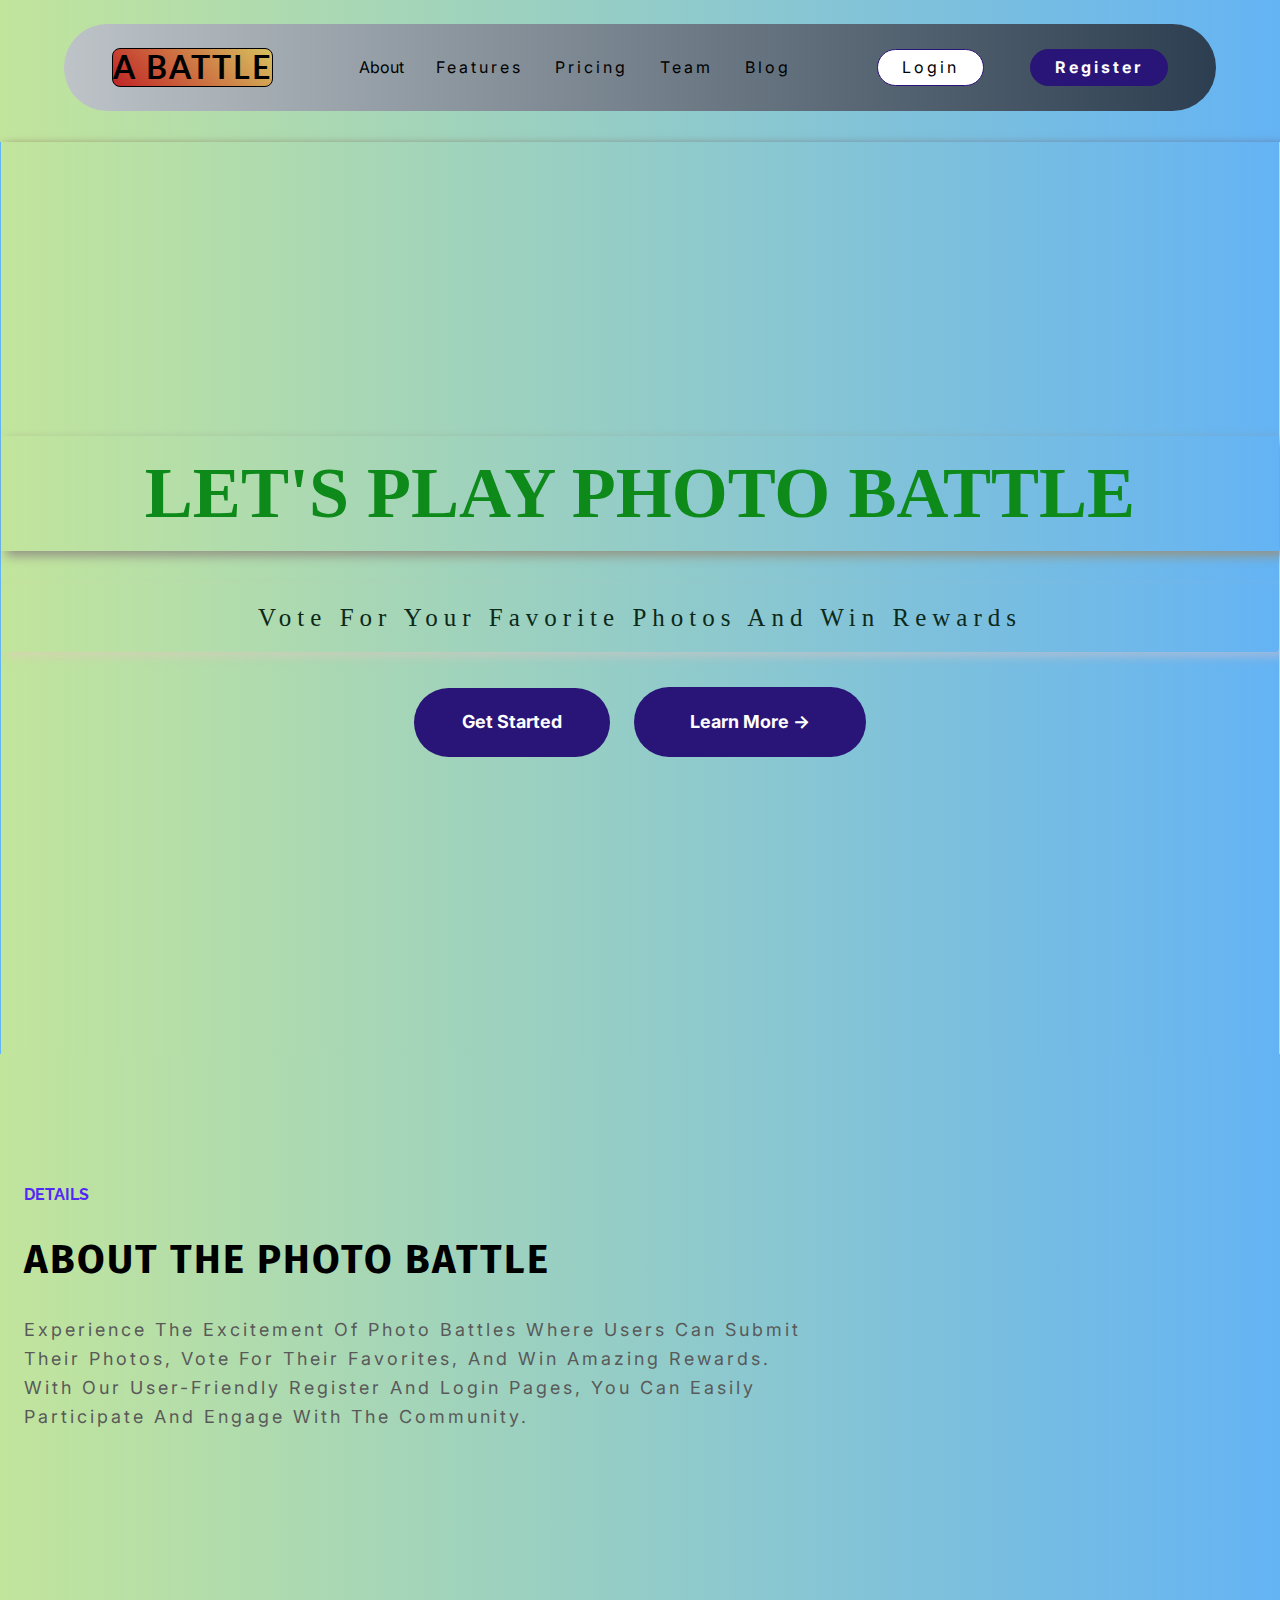
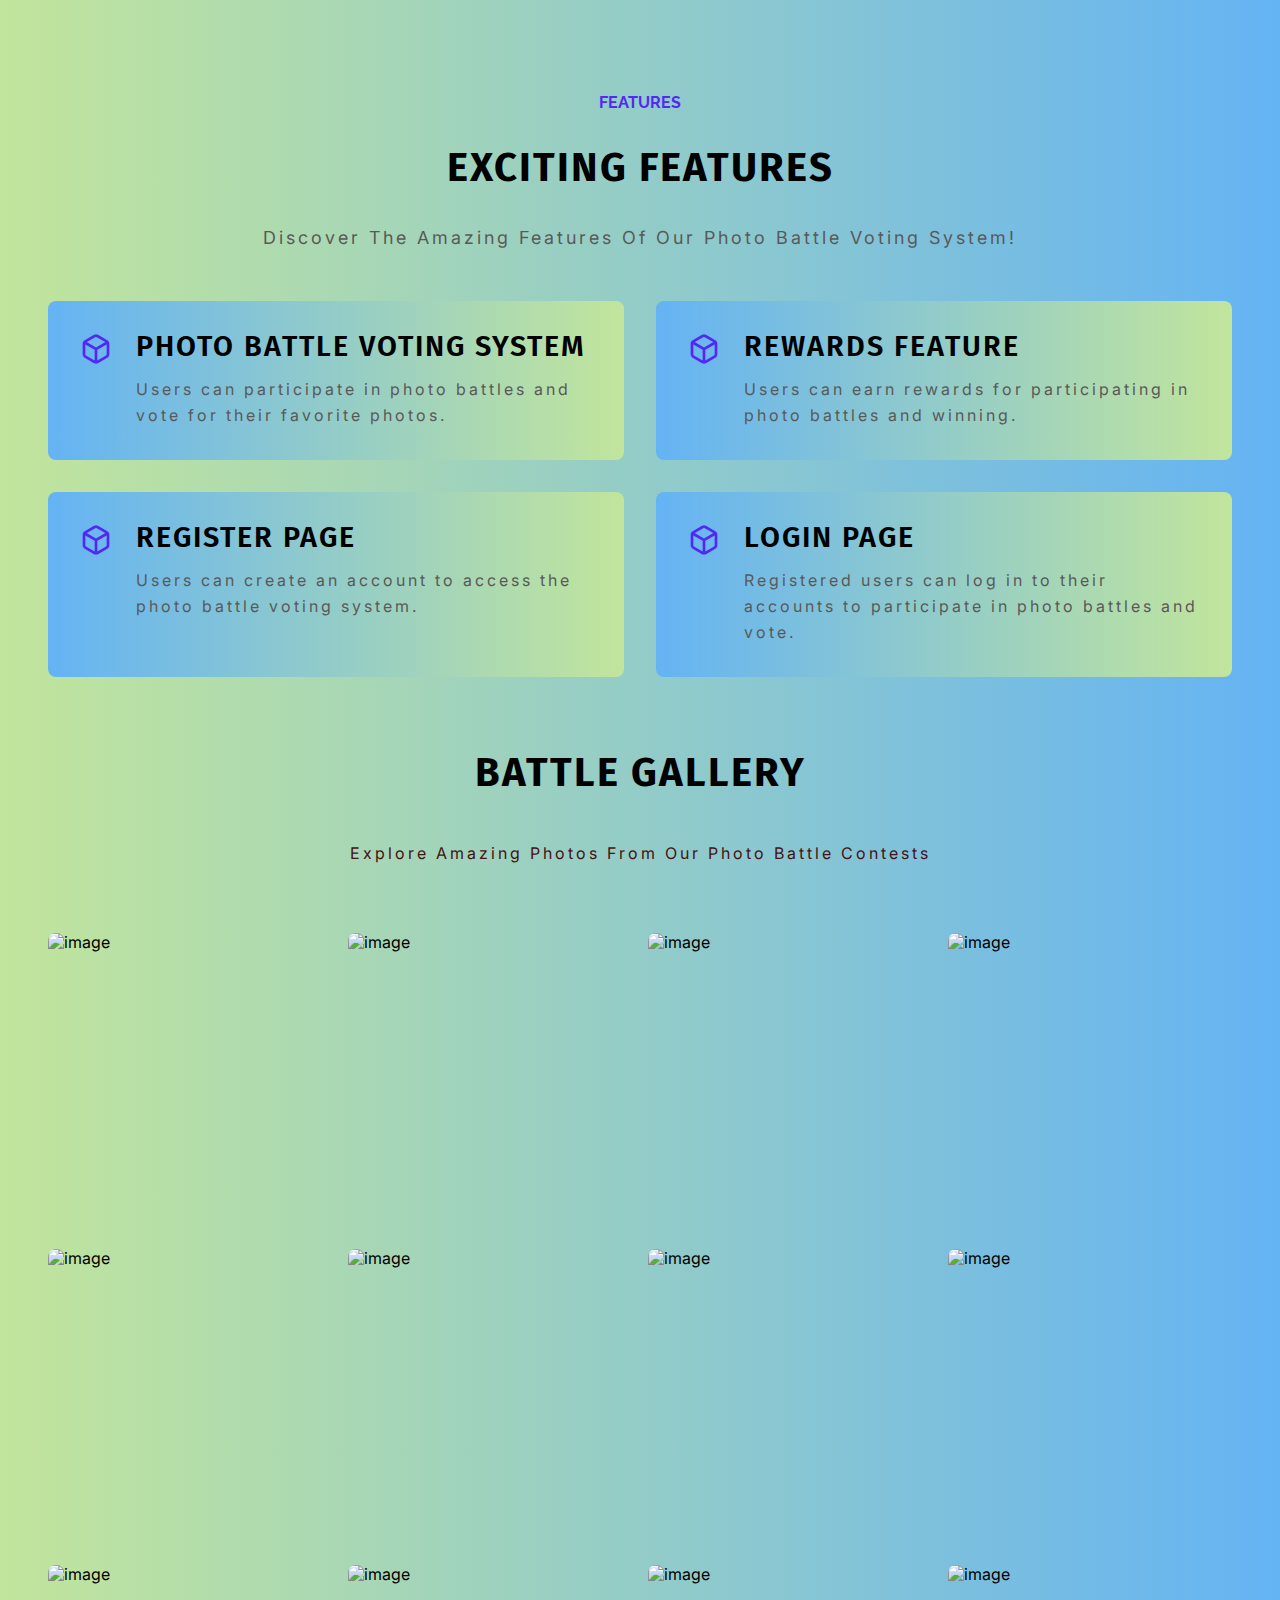
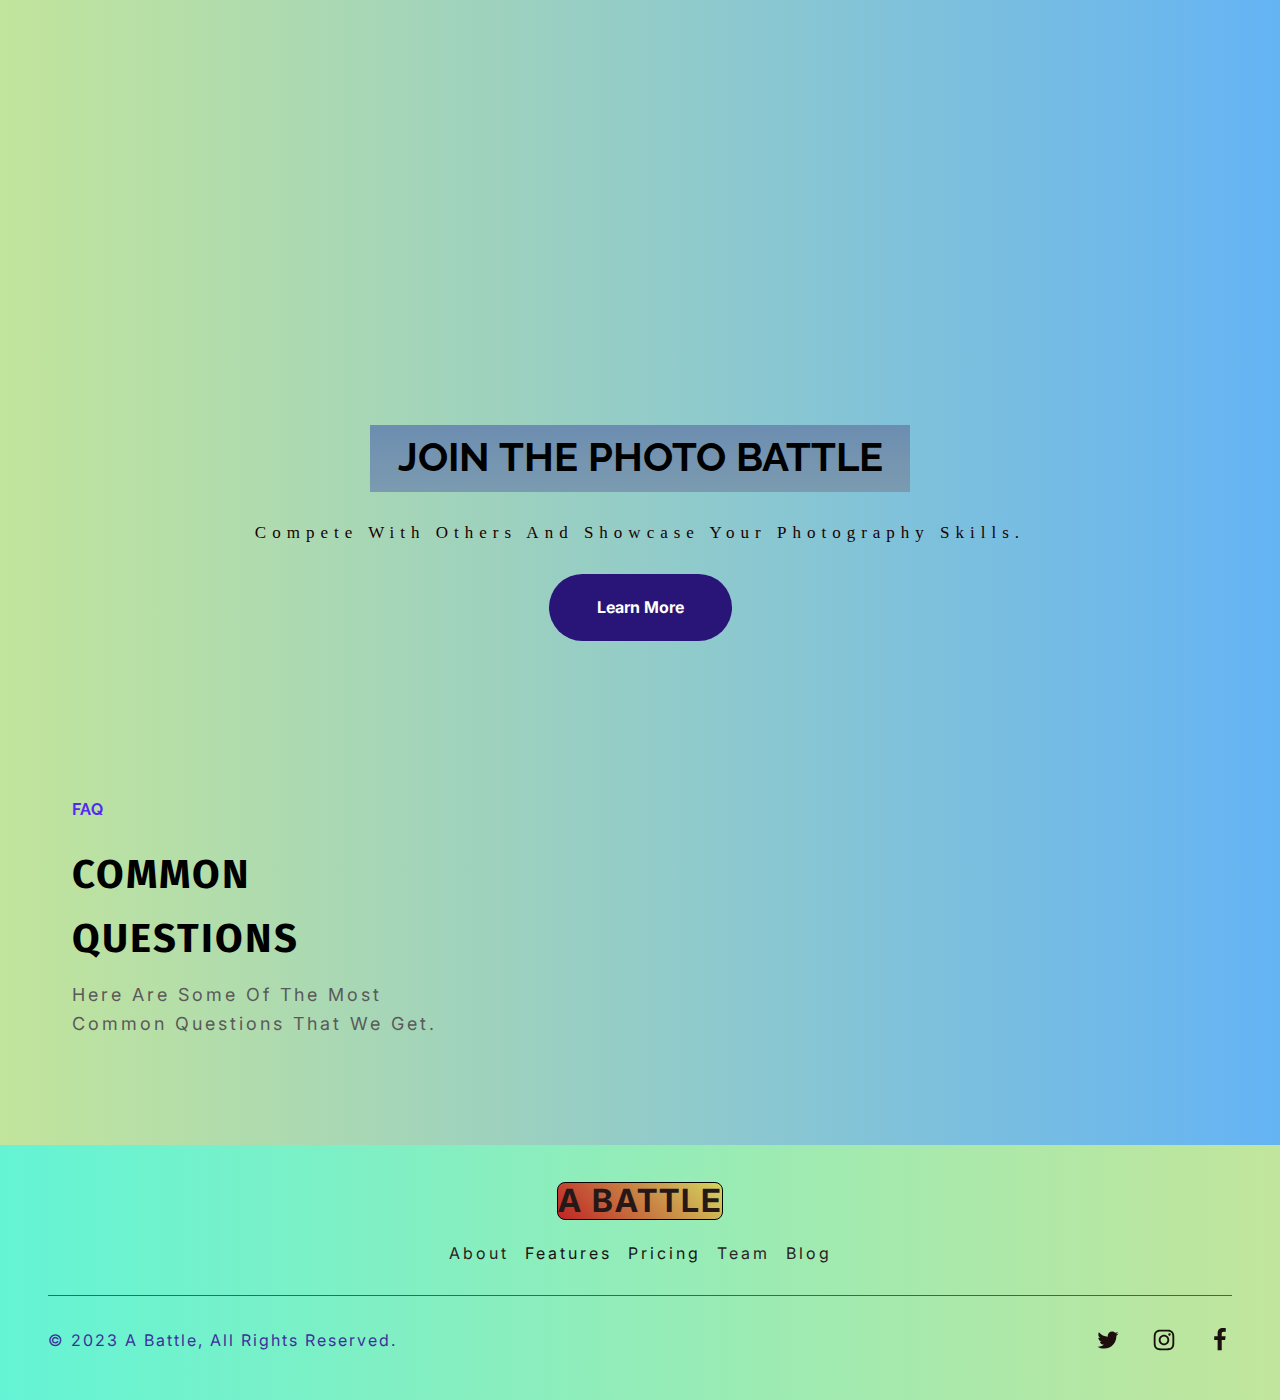
==== commit 01ced388: "updates are done of login and register" ====
--- a/Index.html
+++ b/Index.html
@@ -64,6 +64,10 @@
         }
       }
     </style>
+    	<script src="https://code.jquery.com/jquery-3.7.1.min.js" integrity="sha256-/JqT3SQfawRcv/BIHPThkBvs0OEvtFFmqPF/lYI/Cxo=" crossorigin="anonymous"></script>
+      <script src="https://cdn.jsdelivr.net/npm/@supabase/supabase-js@2"></script>
+      <script src="webScripts/Session/UserSession.js"></script>
+      <script src="webScripts/dbQuery.js"></script>
   </head>
   <body>
     <link rel="stylesheet" href="Css/style.css" />
@@ -83,7 +87,7 @@
               </nav>
               <div class="home-buttons">
                 <a
-                  href="https://Account"
+                  href="./Login.html"
                   target="_blank"
                   rel="noreferrer noopener"
                   class="home-login button"
@@ -124,7 +128,7 @@
                 <div class="home-buttons1"></div>
               </div>
               <div class="home-container02">
-                <a href="login.html" class="home-navlink button">Button</a>
+                <a href="./Login.html" class="home-navlink button">Button</a>
                 <button type="button" class="button home-button">Button</button>
               </div>
               <div class="home-icon-group">
@@ -561,7 +565,7 @@
         </div>
         <div class="home-banner">
           <div class="home-banner1">
-            <a href="login.html" class="home-navlink1">
+            <a href="./Login.html" class="home-navlink1">
               <h1 class="home-banner-heading heading2">
                 Join the Photo Battle
               </h1>
@@ -608,74 +612,7 @@
                   </span>
                 </span>
               </div>
-              <div class="home-container33">
-                <div class="question-container question-root-class-name">
-                  <span class="question-text heading4">
-                    <span>What is a photo battle voting system?</span>
-                  </span>
-                  <span class="question-text1">
-                    <span>
-                      A photo battle voting system is a platform where users can
-                      upload their photos and participate in competitions where
-                      other users vote for their favorite photos.
-                    </span>
-                  </span>
-                </div>
-                <div class="question-container">
-                  <span class="question-text heading4">
-                    <span>How does the rewards feature work?</span>
-                  </span>
-                  <span class="question-text1">
-                    <span>
-                      The rewards feature allows users to earn rewards or prizes
-                      for participating in photo battles and achieving certain
-                      milestones, such as winning a certain number of battles or
-                      receiving a high number of votes.
-                    </span>
-                  </span>
-                </div>
-                <div class="question-container">
-                  <span class="question-text heading4">
-                    <span>
-                      Do I need to register to use the photo battle voting
-                      system?
-                    </span>
-                  </span>
-                  <span class="question-text1">
-                    <span>
-                      Yes, you need to register an account in order to upload
-                      your photos, participate in battles, and vote for other
-                      photos.
-                    </span>
-                  </span>
-                </div>
-                <div class="question-container">
-                  <span class="question-text heading4">
-                    <span>Can I login with my social media accounts?</span>
-                  </span>
-                  <span class="question-text1">
-                    <span>
-                      Yes, you can login using your social media accounts such
-                      as Facebook or Google. This provides a convenient way to
-                      access the platform without creating a separate account.
-                    </span>
-                  </span>
-                </div>
-                <div class="question-container">
-                  <span class="question-text heading4">
-                    <span>
-                      How are the winners determined in photo battles?
-                    </span>
-                  </span>
-                  <span class="question-text1">
-                    <span>
-                      The winners in photo battles are determined by the number
-                      of votes received from other users. The photo with the
-                      highest number of votes at the end of the battle is
-                      declared the winner.
-                    </span>
-                  </span>
-                </div>
+              <div class="home-container33" id="Faq_SectionIndex">
               </div>
             </div>
           </div>
@@ -719,5 +656,6 @@
       data-section-id="navbar"
       src="https://unpkg.com/@teleporthq/teleport-custom-scripts"
     ></script>
+    <script src="webScripts/Scripts/Index.js"></script>
   </body>
 </html>